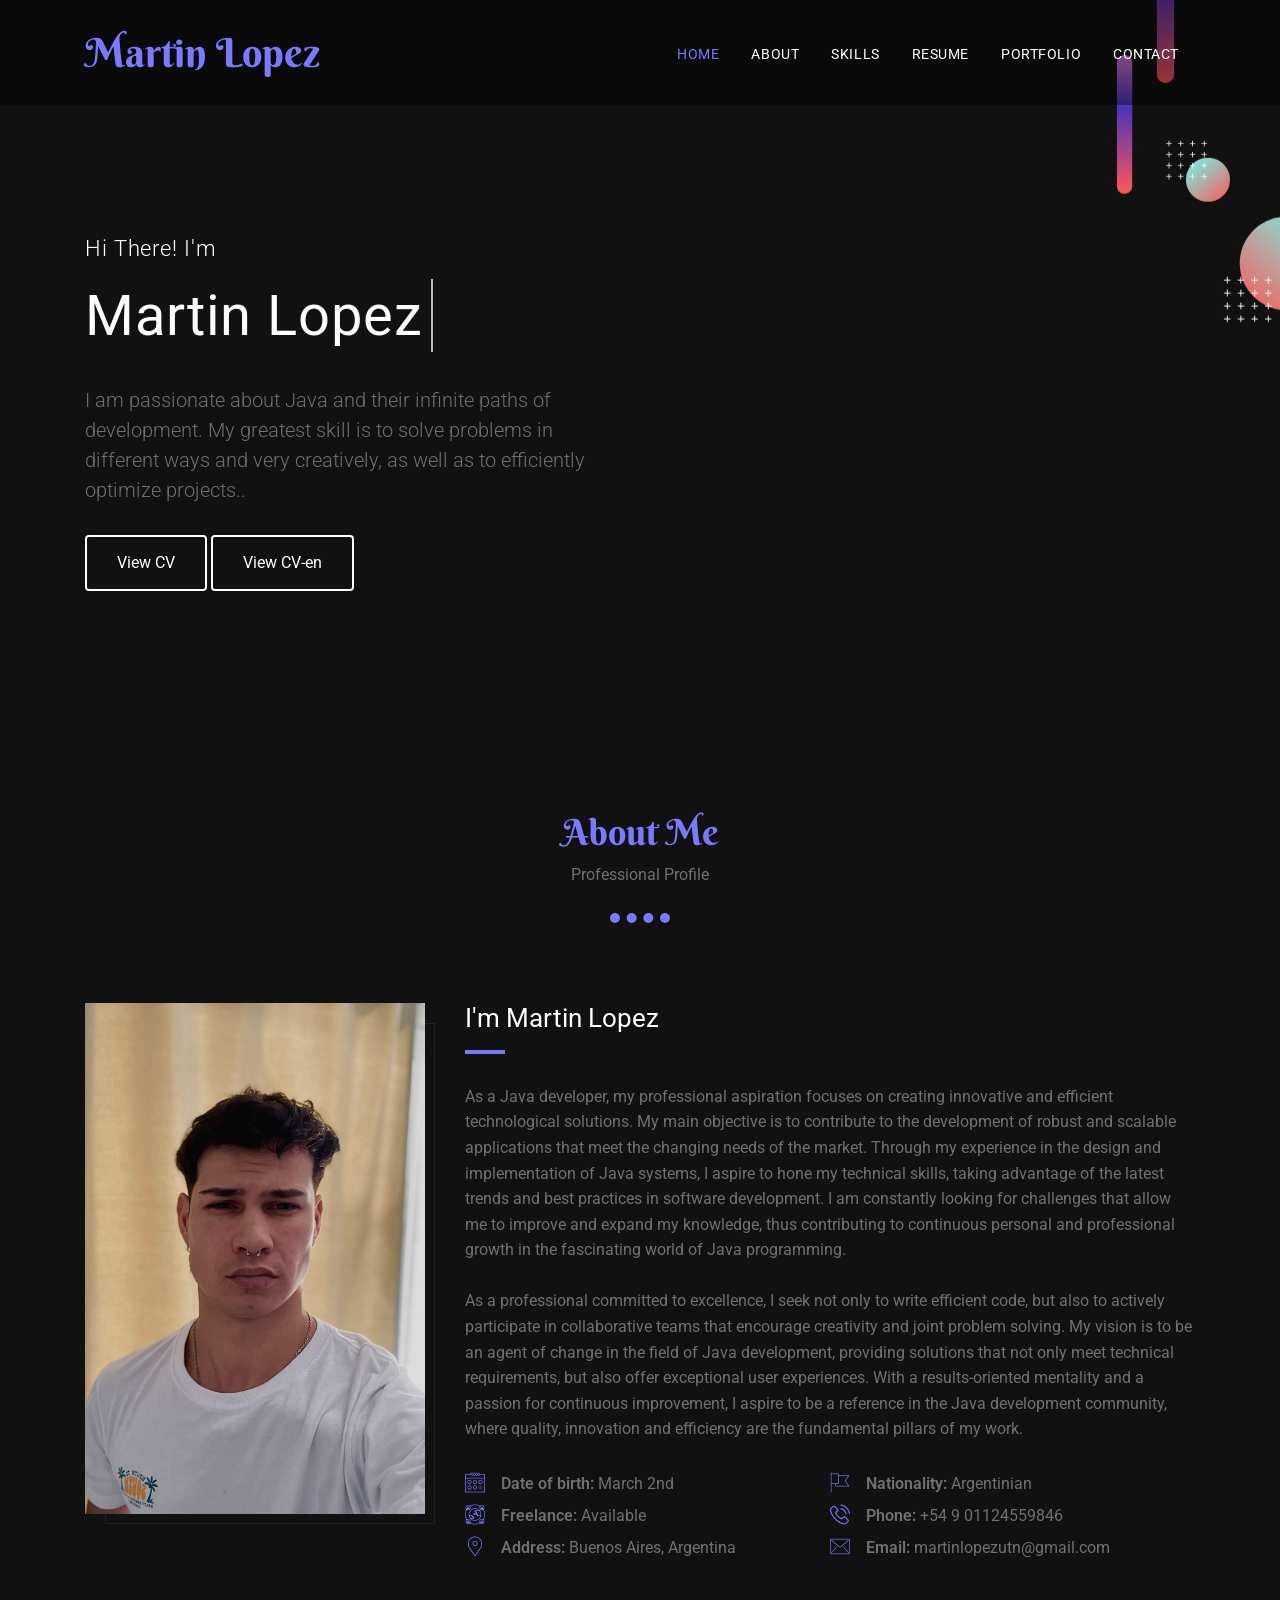
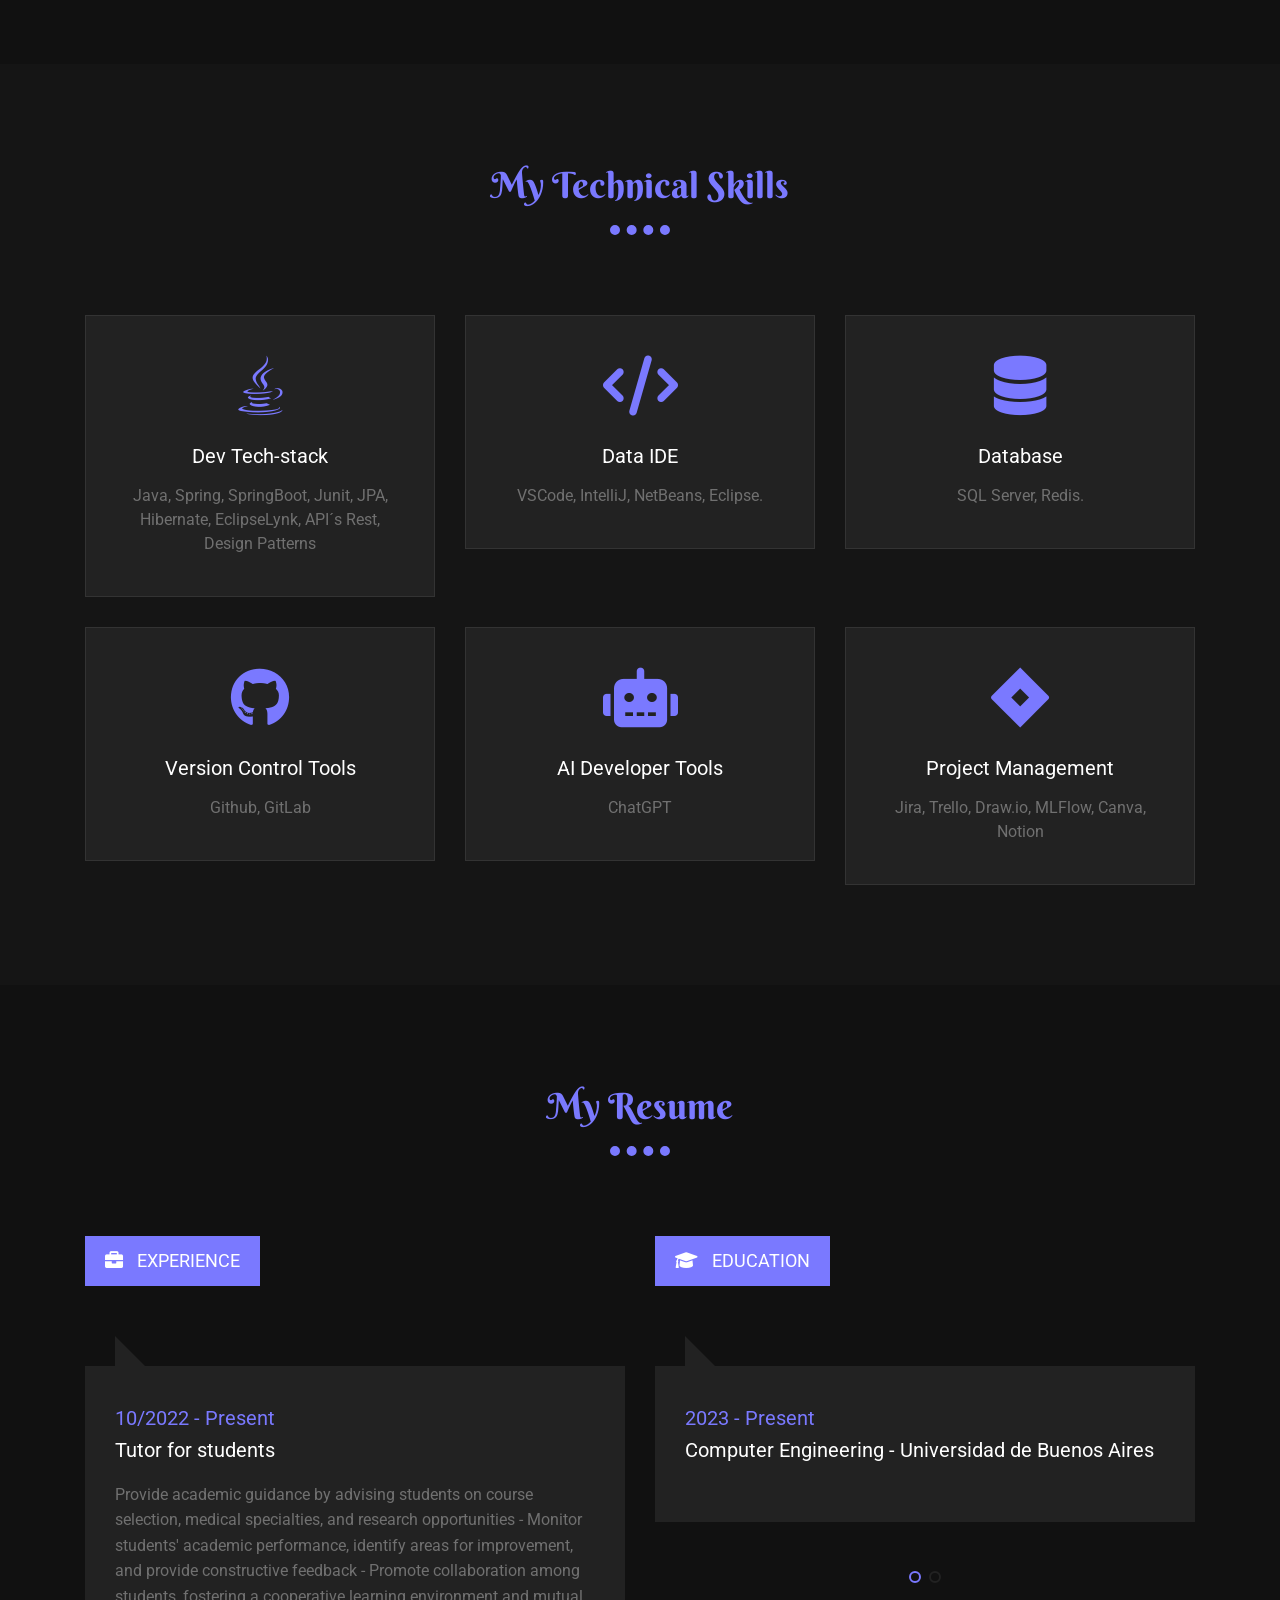
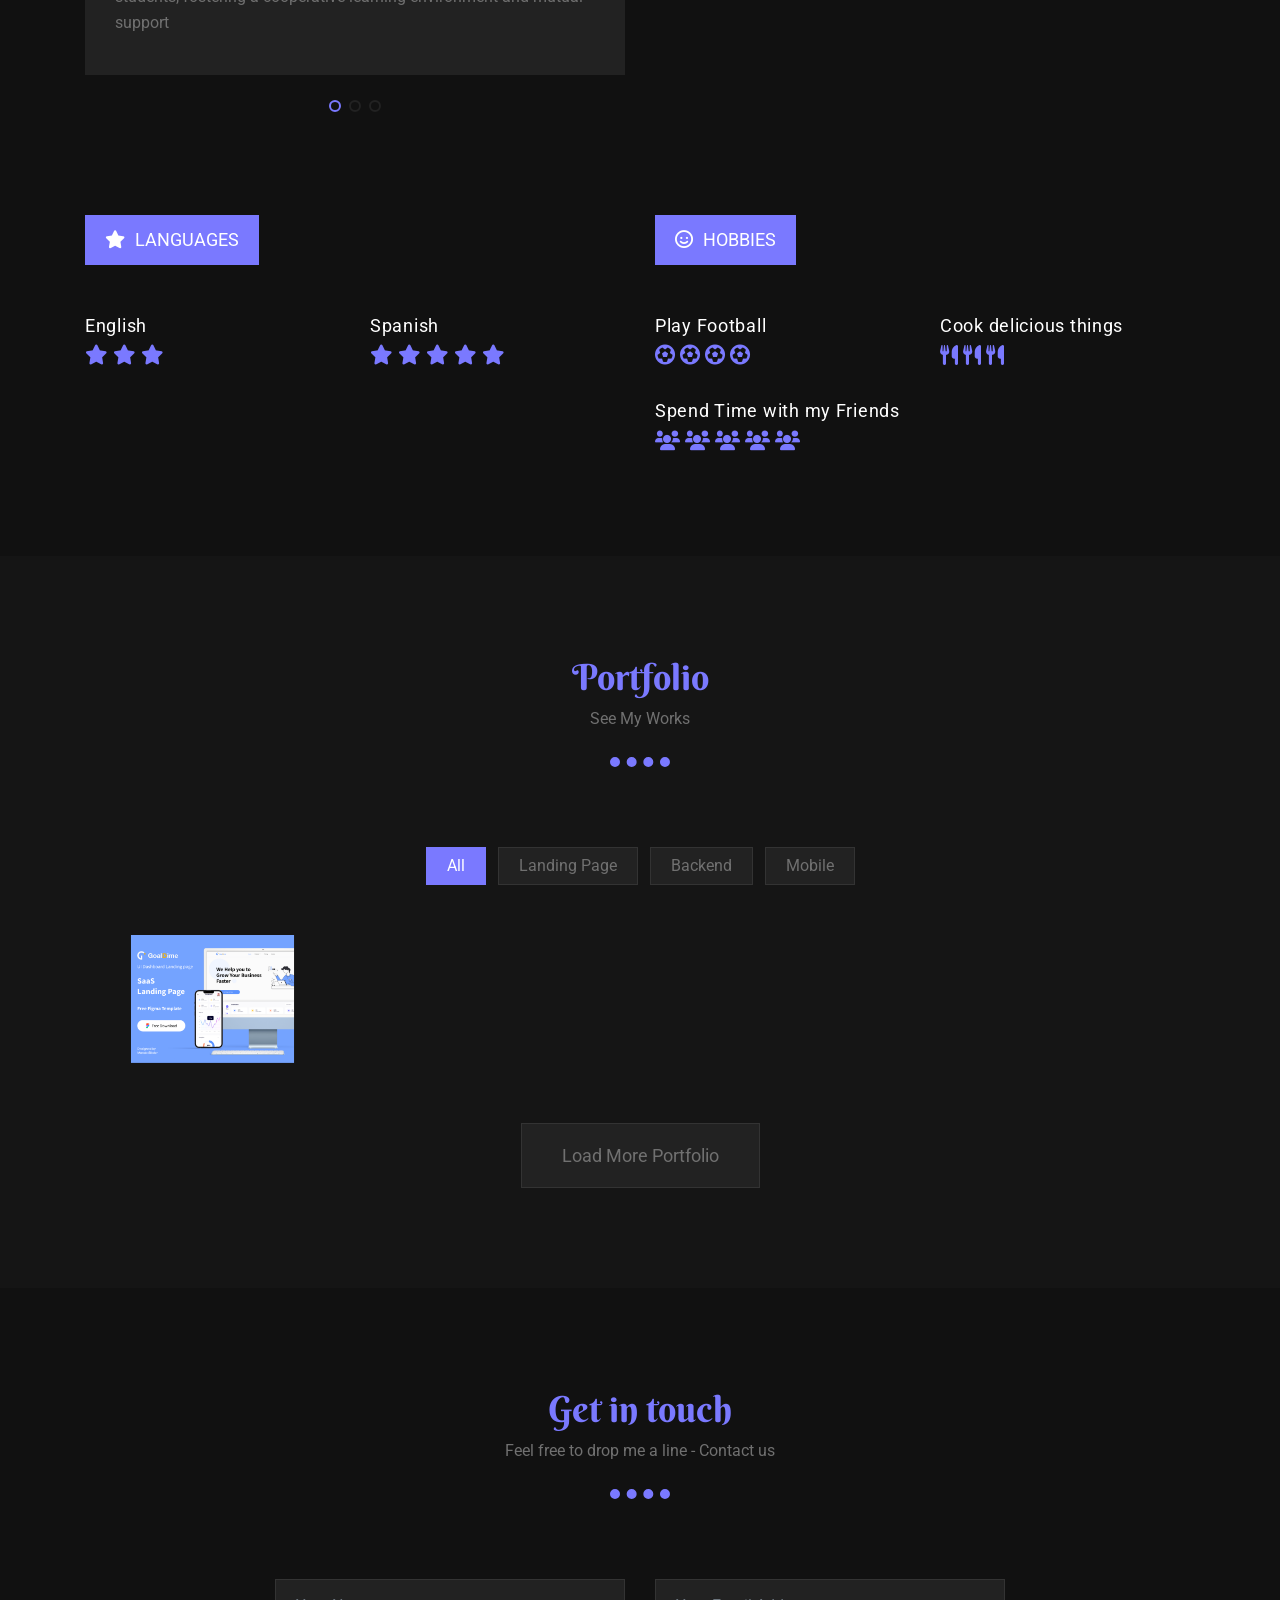
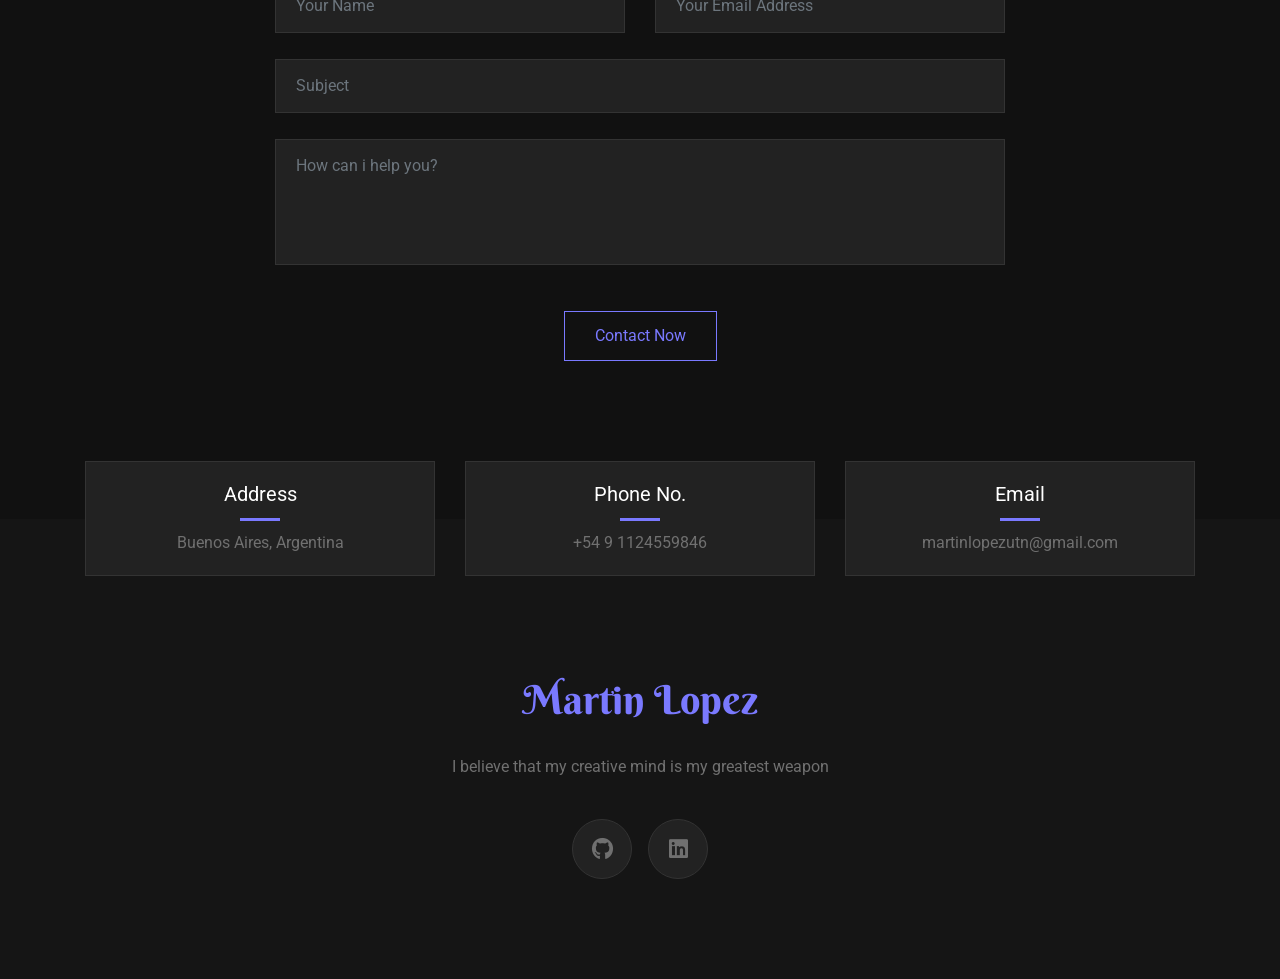
==== index.html @ 7bfa6b59 "cambioph" ====
<!DOCTYPE html>
<html lang="en">
<head>
	<!-- Meta -->
	<meta charset="utf-8">
	<meta http-equiv="X-UA-Compatible" content="IE=edge">
	<meta name="viewport" content="width=device-width, initial-scale=1.0">
	<meta name="description" content="">
    <meta name="keywords" content="">
    <meta name="author" content="Awaiken Theme">
	
	<!-- Page Title -->
	<title>Martin's Portfolio</title>
	<!-- Icon Tab -->
	<link rel="icon" href="images/Imagen2.png" 
          type="image/x-icon">
	<!-- Google Fonts css-->
	<link href="https://fonts.googleapis.com/css?family=Berkshire+Swash%7CRoboto:300,400,400i,500,500i,700,700i,900" rel="stylesheet">
	<!-- Bootstrap css -->
	<link href="css/bootstrap.min.css" rel="stylesheet" media="screen">
	<!-- Font Awesome icon css-->
	<link href="css/font-awesome.min.css" rel="stylesheet" media="screen">
	<link href="css/flaticon.css" rel="stylesheet" media="screen">
	<!-- Swiper's CSS -->
	<link rel="stylesheet" href="css/swiper.min.css">
	<!-- Animated css -->
	<link href="css/animate.css" rel="stylesheet">
	<!-- Magnific Popup CSS -->
	<link href="css/magnific-popup.css" rel="stylesheet">
	<!-- Animation Headline CSS -->
	<link href="css/animation-headline.css" rel="stylesheet">
	<!-- Slick nav css -->
	<link rel="stylesheet" href="css/slicknav.css">
	<!-- Main custom css -->
	<link href="css/custom.css" rel="stylesheet" media="screen">
	<link rel="stylesheet" href="https://cdnjs.cloudflare.com/ajax/libs/font-awesome/5.15.3/css/all.min.css">
	<link rel="stylesheet" href="https://cdnjs.cloudflare.com/ajax/libs/font-awesome/6.0.0-beta2/css/all.min.css">
	<!-- HTML5 shim and Respond.js for IE8 support of HTML5 elements and media queries -->
    <!-- WARNING: Respond.js doesn't work if you view the page via file:// -->
    <!--[if lt IE 9]>
      <script src="https://oss.maxcdn.com/html5shiv/3.7.2/html5shiv.min.js"></script>
      <script src="https://oss.maxcdn.com/respond/1.4.2/respond.min.js"></script>
    <![endif]-->
</head>
<body data-spy="scroll" data-target="#main-navbar" data-offset="75">
	
	<!-- Preloader starts -->
	<div class="preloader">
		<div class="loader">
			<div class="diamond"></div>
			<div class="diamond"></div>
			<div class="diamond"></div>
		</div>
	</div>
	<!-- Preloader Ends -->
	
	<!-- Header Section Start -->
	<header class="header">
		<nav class="navbar navbar-expand-md navbar-light fixed-top" id="main-navbar">
			<div class="container">
				<!-- Navbar Brand start -->
				<a class="navbar-brand" href="#">
					<h1><span>Martin Lopez</span></h1>
				</a>
				<!-- Navbar Brand end -->
				
				<!-- Navigation Starts -->
				<ul class="navbar-nav ml-auto" id="main-menu">
					<li class="nav-item"><a class="nav-link active" href="#home">Home</a></li>
					<li class="nav-item"><a class="nav-link" href="#about">About</a></li>
					<li class="nav-item"><a class="nav-link" href="#services">Skills</a></li>
					<li class="nav-item"><a class="nav-link" href="#resume">Resume</a></li>
					<li class="nav-item"><a class="nav-link" href="#portfolio">Portfolio</a></li>
					<!--<li class="nav-item"><a class="nav-link" href="#pricing">Pricing</a></li>-->
					<!-- <li class="nav-item"><a class="nav-link" href="#blog">Blog</a></li>-->
					<li class="nav-item"><a class="nav-link" href="#contact">Contact</a></li>
				</ul>
				<!-- Navigation Ends -->				
				
				<div class="navbar-toggle"></div>
				<div id="responsive-menu"></div>
			</div>
		</nav>	
	</header>
	<!-- Header Section End -->
	
	<!-- Banner Slider Section starts -->
	<div class="banner" id="home">
		<div class="container">
			<div class="row">
				<div class="col-lg-6">
					<!-- Banner Content Start -->
					<div class="banner-content">
						<h2 class="cd-headline clip">
							<span class="before-heading">Hi There! I'm </span>
							<span class="cd-words-wrapper">
								<b class="is-visible">Martin Lopez</b>
								<b>Java Developer</b>
								<b>Computer Engineering Student</b>
							</span>
						</h2>
						<p>I am passionate about Java and their infinite paths of development. My greatest skill is to solve problems in different ways and very creatively, as well as to efficiently optimize projects..</p>						
						<a href="documents/MartinLopezCV.pdf" target="_blank" class="btn-download">View CV</a>
						<a href="documents/MartinLopezCV-en.pdf" target="_blank" class="btn-download">View CV-en</a>
					</div>
					<!-- Banner Content End -->
				</div>
			</div>
		</div>
	</div>
	<!-- Banner Slider Section ends -->
	
	<!-- About us Section Starts -->
	<section class="about-us" id="about">
		<div class="container">
			<div class="row">
				<div class="col-md-12">
					<!-- Section title start -->
					<div class="section-title">
						<h2>About Me</h2>
						<p>Professional Profile</p>
					</div>
					<!-- Section title end -->
				</div>
			</div>
			
			<div class="row">
				<div class="col-lg-4">
					<!-- About image start -->
					<div class="about-image wow fadeInLeft" data-wow-delay="0.3s">
						<img src="images/PSX_20240128_224254.jpg" alt="" />
					</div>
					<!-- About image end -->
				</div>
				
				<div class="col-lg-8">
					<!-- About Content start -->
					<div class="about-content wow fadeInUp" data-wow-delay="0.8s">
						<h3>I'm Martin Lopez</h3>
						<p> As a Java developer, my professional aspiration focuses on creating innovative and efficient technological solutions. My main objective is to contribute to the development of robust and scalable applications that meet the changing needs of the market. Through my experience in the design and implementation of Java systems, I aspire to hone my technical skills, taking advantage of the latest trends and best practices in software development. I am constantly looking for challenges that allow me to improve and expand my knowledge, thus contributing to continuous personal and professional growth in the fascinating world of Java programming.</p>
						
						<p>As a professional committed to excellence, I seek not only to write efficient code, but also to actively participate in collaborative teams that encourage creativity and joint problem solving. My vision is to be an agent of change in the field of Java development, providing solutions that not only meet technical requirements, but also offer exceptional user experiences. With a results-oriented mentality and a passion for continuous improvement, I aspire to be a reference in the Java development community, where quality, innovation and efficiency are the fundamental pillars of my work.</p>
						
						<ul>
							<li><i class="flaticon-calendar"></i><b>Date of birth:</b> March 2nd</li>
							<li><i class="flaticon-flag"></i><b>Nationality:</b> Argentinian</li>
							<li><i class="flaticon-freelance"></i><b>Freelance:</b> Available</li>
							<li><i class="flaticon-phone-call"></i><b>Phone:</b> +54 9 01124559846</li>
							<li><i class="flaticon-placeholder"></i><b>Address:</b> Buenos Aires, Argentina</li>
							<li><i class="flaticon-email"></i><b>Email:</b> martinlopezutn@gmail.com</li>
							

						</ul>
					</div>
					<!-- About Content End -->
				</div>
			</div>
		</div>
	</section>
	<!-- About us Section Ends -->
	
	<!-- Services Section Starts -->
	<section class="services" id="services">
		<div class="container">
			<div class="row">
				<div class="col-md-12">
					<!-- Section title start -->
					<div class="section-title">
						<h2>My Technical Skills</h2>
					</div>
					<!-- Section title end -->
				</div>
			</div>
			
			<div class="row">
				<div class="col-md-4">
					<!-- Service Single Start -->
					<div class="service-single wow fadeInUp" data-wow-delay="1.2s">
						<div class="icon-box">
							<i class="fa-brands fa-java"></i>
						</div>
						
						<h3>Dev Tech-stack</h3>
						<p>Java, Spring, SpringBoot, Junit, JPA, Hibernate, EclipseLynk, API´s Rest, Design Patterns</p>
					</div>
					<!-- Service Single End -->
				</div>
				<div class="col-md-4">
					<!-- Service Single Start -->
					<div class="service-single wow fadeInUp" data-wow-delay="0.6s">
						<div class="icon-box">
							<i class="fas fa-code"></i>
						</div>
						
						<h3>Data IDE</h3>
						<p>VSCode, IntelliJ, NetBeans, Eclipse.</p>
					</div>
					<!-- Service Single End -->
				</div>
		
				
				<div class="col-md-4">
					<!-- Service Single Start -->
					<div class="service-single wow fadeInUp" data-wow-delay="0.9s">
						<div class="icon-box">
							<i class="fas fa-database"></i>
							<i class=""></i>
						</div>
						
						<h3>Database</h3>
						<p>SQL Server, Redis.</p>
					</div>
					<!-- Service Single End -->
				</div>
				
				<div class="col-md-4">
					<!-- Service Single Start -->
					<div class="service-single wow fadeInUp" data-wow-delay="1.5s">
						<div class="icon-box">
							<i class="fab fa-github"></i>
						</div>
						
						<h3>Version Control Tools</h3>
						<p>Github, GitLab</p>
					</div>
					<!-- Service Single End -->
				</div>
				
				<div class="col-md-4">
					<!-- Service Single Start -->
					<div class="service-single wow fadeInUp" data-wow-delay="1.8s">
						<div class="icon-box">
							<i class="fas fa-robot"></i>
						</div>
						
						<h3>AI Developer Tools</h3>
						<p>ChatGPT</p>
					</div>
					<!-- Service Single End -->
				</div>
				<div class="col-md-4">
					<!-- Service Single Start -->
					<div class="service-single wow fadeInUp" data-wow-delay="1.8s">
						<div class="icon-box">
							<i class="fab fa-jira"></i>
						</div>
						
						<h3>Project Management</h3>
						<p>Jira, Trello, Draw.io, MLFlow, Canva, Notion</p>
					</div>
					<!-- Service Single End -->
				</div>
			</div>
		</div>
	</section>
	<!-- Services Section Ends -->
	
	<!-- My Resume Section Starts -->
	<section class="my-resume" id="resume">
		<div class="container">
			<div class="row">
				<div class="col-md-12">
					<!-- Section title start -->
					<div class="section-title">
						<h2>My Resume</h2>
					</div>
					<!-- Section title end -->
				</div>
			</div>
			
			<div class="row mb-5 pb-5">
				<div class="col-md-6">
					<div class="experience">
						<h3 class="sub-title"><i class="fa fa-briefcase"></i> Experience</h3>
						
						<!-- Experience Slider Start -->
						<div class="swiper-container experience-slider">
							<div class="swiper-wrapper">
								
								
								<!-- Experience Slide start -->
								<div class="swiper-slide">
									<div class="experience-single">
										<h5>10/2022 - Present </h5>
										<h4>Tutor for students</h4>
										<p>Provide academic guidance by advising students on course selection, medical specialties, and research opportunities - Monitor students' academic performance, identify areas for improvement, and provide constructive feedback - Promote collaboration among students, fostering a cooperative learning environment and mutual support</p>
									</div>
								</div>
								<!-- Experience Slide end -->
								
								<!-- Experience Slide start -->
								<div class="swiper-slide">
									<div class="experience-single">
										<h5>01/2014 - 10/2019</h5>
										<h4>Blacksmith</h4>
										<p>Create and repair metal tools, such as chisels, pliers, and other hand tools - Design and manufacture decorative or artistic metal objects, such as sculptures, railings, or architectural elements - Participate in the design and planning of projects, considering aesthetic and functional requirements. </p>
									</div>
								</div>
								<!-- Experience Slide end -->

								<!-- Experience Slide start -->
								<div class="swiper-slide">
									<div class="experience-single">
										<h5>02/2013 - 11/2013</h5>
										<h4>Volunteer Soldier - Ejercito Argentino</h4>
										<p>Carry out assigned missions, which may include tasks such as patrols, security operations, or deployments to conflict zones - Collaborate in humanitarian aid operations or disaster relief situations.</p>
										
									</div>
								</div>
								<!-- Experience Slide end -->
							</div>
							
							<!-- Experience Pagination Start -->

							<div class="experience-pagination"></div>
							<!-- Experience Pagination Start -->
						</div>
						<!-- Experience Slider Start -->
					</div>
				</div>
				
				<div class="col-md-6">
					<div class="education">
						<h3 class="sub-title"><i class="fa fa-graduation-cap"></i> Education</h3>
						
						<!-- Education Slider Start -->
						<div class="swiper-container education-slider">
							<div class="swiper-wrapper">
								
								<!-- Experience Slide start -->
								<div class="swiper-slide">
									<div class="experience-single">
										<h5>2023 - Present </h5>
										<h4>Computer Engineering - Universidad de Buenos Aires</h4>
									</div>
								</div>
								<!-- Experience Slide end -->

								<!-- Experience Slide start -->
								<div class="swiper-slide">
									<div class="experience-single">
										<h5>2014 - 2017 </h5>
										<h4>Chemical Engineering - Universidad Tecnologica Nacional</h4>
									</div>
								</div>
								<!-- Experience Slide end -->
							</div>
						
							<!-- Education Pagination Start -->
							<div class="education-pagination"></div>
							<!-- Education Pagination Start -->
						</div>
						<!-- Education Slider End -->
					</div>
				</div>
			</div>
			
			<div class="row">
				<div class="col-md-6">
					<div class="skill">
						<h3 class="sub-title"><i class="fas fa-star"></i>Languages</h3>
						
						<!-- Skill Content Start -->
						<div class="skill-content">
							<div class="row">
								<div class="col-md-6">
									<!-- Skill Single Start -->
									<div class="skill-single">
										<h5>English</h5>
										<div class="skill-ratting">
											<i class="fas fa-star"></i>
											<i class="fas fa-star"></i>
											<i class="fas fa-star"></i>
										</div>
									</div>
									<!-- Skill Single End -->
								</div>
								
								<div class="col-md-6">
									<!-- Skill Single Start -->
									<div class="skill-single">
										<h5>Spanish</h5>
										<div class="skill-ratting">
											<i class="fas fa-star"></i>
											<i class="fas fa-star"></i>
											<i class="fas fa-star"></i>
											<i class="fas fa-star"></i>
											<i class="fas fa-star"></i>
										</div>
									</div>
									<!-- Skill Single End -->
								</div>
								
							</div>
						</div>
						<!-- Skill Content End -->
					</div>
				</div>
				
				<div class="col-md-6">
					<div class="counter-stats">
						<h3 class="sub-title"><i class="far fa-smile"></i>Hobbies</h3>
						<div class="skill-content">
							<div class="row">
								<div class="col-md-6">
									<!-- Skill Single Start -->
									<div class="skill-single">
										<h5>Play Football</h5>
										<div class="skill-ratting">
											<i class="fa fa-futbol-o" aria-hidden="true"></i>
											<i class="fa fa-futbol-o" aria-hidden="true"></i>
											<i class="fa fa-futbol-o" aria-hidden="true"></i>
											<i class="fa fa-futbol-o" aria-hidden="true"></i>
										
										</div>
									</div>
									<!-- Skill Single End -->
								</div>
								
								<div class="col-md-6">
									<!-- Skill Single Start -->
									<div class="skill-single">
										<h5>Cook delicious things</h5>
										<div class="skill-ratting">
											<i class="fa fa-cutlery" aria-hidden="true"></i>
											<i class="fa fa-cutlery" aria-hidden="true"></i>
											<i class="fa fa-cutlery" aria-hidden="true"></i>
										</div>
									</div>
									<!-- Skill Single End -->
								</div>
								<div class="col-md-6">
									<!-- Skill Single Start -->
									<div class="skill-single">
										<h5>Spend Time with my Friends</h5>
										<div class="skill-ratting">
											<i class="fas fa-users"></i>
											<i class="fas fa-users"></i>
											<i class="fas fa-users"></i>
											<i class="fas fa-users"></i>
											<i class="fas fa-users"></i>
										</div>
									</div>
									<!-- Skill Single End -->
								</div>
								
							</div>
						</div>
					</div>
				</div>
			</div>
		</div>
	</section>
	<!-- My Resume Section Ends -->
	
	<!-- Portfolio Section Starts -->
	<section class="portfolio" id="portfolio">
		<div class="container">
			<div class="row">
				<div class="col-md-12">
					<!-- Section title start -->
					<div class="section-title">
						<h2>Portfolio</h2>
						<p>See My Works</p>
					</div>
					<!-- Section title end -->
				</div>
			</div>
			
			<div class="row">
				<div class="col-md-12">
					<!-- Portfolio Filter list start -->
					<div class="filter-container portfolio-nav">
						<ul class="list-inline filter">
							<li><a href="#" class="active-portfolio" data-filter="*">All </a></li>
							<li><a href="#" data-filter=".MachineLearning">Landing Page</a></li>
							<li><a href="#" data-filter=".EDA">Backend</a></li>
							<li><a href="#" data-filter=".PNL">Mobile</a></li>
						</ul>
					</div>
					<!-- Portfolio Filter list End -->
				</div>
			</div>
			
			<div class="row portfolio-boxes">
				
				<!-- Single Portfolio starts -->
				<div class="col-md-3 col-sm-6 col-xs-12 portfolio-box MachineLearning">
					<div class="single-portfolio">
						<a href="#popup-1" class="has-popup">
							<img src="images/895c8ef4-245d-447f-9a32-397740c38025-cover.png" class="Portfolio Image" alt="" />
							<div class="single-portfolio-overlay">
								<h2>Portfolio</h2>
								<h3>Landing Page</h3>
							</div>
						</a>
					</div>
					<div id="popup-1" class="popup-box mfp-fade mfp-hide">
						<div class="content">
							<div class="image">
								<img src="images/portfolio-1.jpg" alt="">
							</div>
							<div class="desc">
								<h4>Landing Page</h4>
								<h5><i class="fa fa-folder"></i> Landing Page</h5>
								<p>
									Tell your professional story briefly and engagingly, highlighting your achievements and most relevant experiences - Display visual examples of your work, such as projects, designs, or products, to highlight your expertise and competencie.
								</p>
								<a href="https://github.com/zepolcore/martinlopez.github.io" target="_blank" class="btn-view-project">View Project</a>
							</div>
						</div>
					</div>
				</div>
				<!-- Single Portfolio Ends -->
				
				<!--
					
				-->
				
				
				
			</div>
			
			<div class="row">
				<div class="col-md-12">
					<div class="load-more-portfolio">
						<a href="https://github.com/zepolcore">Load More Portfolio</a>
					</div>
				</div>
			</div>
		</div>
	</section>
	<!-- Portfolio Section Ends -->
	
	
	<!-- Contact us Section Starts -->
	<section class="contactus" id="contact">
		<div class="container">
			<div class="row">
				<div class="col-md-12">
					<!-- Section title start -->
					<div class="section-title">
						<h2>Get in touch</h2>
						<p>Feel free to drop me a line - Contact us</p>
					</div>
					<!-- Section title end -->
				</div>
			</div>
			
			<div class="row">
				<div class="col-md-8 offset-md-2">
					<!-- Contact Form start -->
					<div class="contact-form">
						<form id="contactForm" action="https://formspree.io/f/xzbnbrvj" method="post" >
							<div class="row">
								<div class="form-group col-md-6 col-sm-6">
									<input type="text" class="form-control" placeholder="Your Name" name="name" required>
								</div>
								
								<div class="form-group col-md-6 col-sm-6">
									<input type="email" class="form-control" placeholder="Your Email Address" name="email" required>
								</div>
								
								<div class="form-group col-md-12 col-sm-12">
									<input type="text" class="form-control" placeholder="Subject" name="subject" required>
								</div>
								
								<div class="form-group col-md-12 col-sm-12">
									<textarea rows="4" class="form-control" placeholder="How can i help you?" name="message" required></textarea>
								</div>
								
								<div class="col-md-12 col-sm-12 text-center">
									<button type="submit" class="btn-contact">Contact Now</button>
								</div>
							</div>
						</form>
					</div>
					<!-- Contact Form end -->
				</div>
			</div>
		</div>
	</section>
	<!-- Contact us Section Ends -->
	
	<!-- Contact Information Section Starts -->
	<div class="contact-information">
		<div class="container">
			<div class="row">
				<div class="col-lg-4">
					<!-- Contact info single start -->
					<div class="contact-info-single wow fadeInUp" data-wow-delay="0.3s">
						<h3>Address</h3>
						<p>Buenos Aires, Argentina</p>
					</div>
					<!-- Contact info single end -->
				</div>
				
				<div class="col-lg-4">
					<!-- Contact info single start -->
					<div class="contact-info-single wow fadeInUp" data-wow-delay="0.6s">
						<h3>Phone No.</h3>
						<p>+54 9 1124559846 </p>
					</div>
					<!-- Contact info single end -->
				</div>
				
				<div class="col-lg-4">
					<!-- Contact info single start -->
					<div class="contact-info-single wow fadeInUp" data-wow-delay="0.9s">
						<h3>Email</h3>
						<p>martinlopezutn@gmail.com</p>
					</div>
					<!-- Contact info single end -->
				</div>
			</div>
		</div>
	</div>
	<!-- Contact Information Section Ends -->
	
	<!-- Footer Section starts -->
	<footer class="main-footer">
		<div class="container">
			<div class="row">
				<div class="col-md-12">
					<!-- Footer Logo start -->
					<div class="footer-logo">
						<h1><span>Martin Lopez</span></h1>
					</div>
					<!-- Footer Logo end -->
					
					<!-- Footer About start -->
					<div class="footer-about">
						<p>I believe that my creative mind is my greatest weapon</p>
					</div>
					<!-- Footer About end -->
					
					<!-- Footer Social Link start -->
					<div class="footer-social">
						<a href="https://github.com/zepolcore" target="_blank"><i class="fab fa-github"></i></a>
						<a href="https://www.linkedin.com/in/martinalejandrolopez/" target="_blank"><i class="fab fa-linkedin"></i></a>
					</div>
					<!-- Footer Social Link end -->
				</div>
			</div>
		</div>
	</footer>
	<!-- Footer Section Ends -->
	
	<!-- Jquery Library File -->
	<script src="js/jquery-1.12.4.min.js"></script>
	<!-- Bootstrap js file -->
	<script src="js/bootstrap.min.js"></script>
	<!-- Wow js file -->
	<script src="js/wow.js"></script>
	<!-- Swiper Carousel js file -->
	<script src="js/swiper.min.js"></script>
	<!-- Counterup js file -->
	<script src="js/waypoints.min.js"></script>
    <script src="js/jquery.counterup.min.js"></script>
	<!-- Isotop js file -->
	<script src="js/isotope.min.js"></script>
	<!-- Magnific Popup core JS file -->
	<script src="js/jquery.magnific-popup.min.js"></script>
	<!-- Slick Nav js file -->
	<script src="js/jquery.slicknav.js"></script>
	<!-- SmoothScroll -->
	<script src="js/SmoothScroll.js"></script>
	<!-- Animated Headline js file -->
	<script src="js/animation-headline.js"></script>
    <!-- Main Custom js file -->
	<script src="js/function.js"></script>
</body>
</html>
---- css/flaticon.css ----
/*
  	Flaticon icon font: Flaticon
  	Creation date: 15/01/2019 11:09
*/

@font-face {
  font-family: "Flaticon";
  src: url("../fonts/Flaticon.eot");
  src: url("../fonts/Flaticon.eot?#iefix") format("embedded-opentype"),
       url("../fonts/Flaticon.woff") format("woff"),
       url("../fonts/Flaticon.ttf") format("truetype"),
       url("../fonts/Flaticon.svg#Flaticon") format("svg");
  font-weight: normal;
  font-style: normal;
}

@media screen and (-webkit-min-device-pixel-ratio:0) {
  @font-face {
    font-family: "Flaticon";
    src: url("../fonts/Flaticon.svg#Flaticon") format("svg");
  }
}

[class^="flaticon-"]:before, [class*=" flaticon-"]:before,
[class^="flaticon-"]:after, [class*=" flaticon-"]:after {   
	font-family: Flaticon;
	font-style: normal;
}

.flaticon-users:before { content: "\f100"; }
.flaticon-employee:before { content: "\f101"; }
.flaticon-calendar:before { content: "\f102"; }
.flaticon-flag:before { content: "\f103"; }
.flaticon-freelance:before { content: "\f104"; }
.flaticon-phone-call:before { content: "\f105"; }
.flaticon-translation:before { content: "\f106"; }
.flaticon-email:before { content: "\f107"; }
.flaticon-skype:before { content: "\f108"; }
.flaticon-idea:before { content: "\f109"; }
.flaticon-growth:before { content: "\f10a"; }
.flaticon-support:before { content: "\f10b"; }
.flaticon-customer-service:before { content: "\f10c"; }
.flaticon-settings:before { content: "\f10d"; }
.flaticon-settings-1:before { content: "\f10e"; }
.flaticon-controls:before { content: "\f10f"; }
.flaticon-controls-1:before { content: "\f110"; }
.flaticon-settings-2:before { content: "\f111"; }
.flaticon-award:before { content: "\f112"; }
.flaticon-trophy:before { content: "\f113"; }
.flaticon-quality:before { content: "\f114"; }
.flaticon-customer:before { content: "\f115"; }
.flaticon-coffee-cup:before { content: "\f116"; }
.flaticon-open-book:before { content: "\f117"; }
.flaticon-resume:before { content: "\f118"; }
.flaticon-mortarboard:before { content: "\f119"; }
.flaticon-placeholder:before { content: "\f11a"; }
---- css/animation-headline.css ----
.cd-title {
  position: relative;
  height: 160px;
  line-height: 230px;
  text-align: center;
}
.cd-title h1 {
  font-size: 2.4rem;
  font-weight: 700;
}
@media only screen and (min-width: 768px) {
  .cd-title {
    line-height: 250px;
  }
}
@media only screen and (min-width: 1170px) {
  .cd-title {
    height: 200px;
    line-height: 300px;
  }
  .cd-title h1 {
    font-size: 3rem;
  }
}

.cd-intro {
  width: 90%;
  max-width: 768px;
  text-align: center;
}

.cd-intro {
  margin: 4em auto;
}
@media only screen and (min-width: 768px) {
  .cd-intro {
    margin: 5em auto;
  }
}
@media only screen and (min-width: 1170px) {
  .cd-intro {
    margin: 6em auto;
  }
}

.cd-headline {
  font-size: 3rem;
  line-height: 1.2;
}
@media only screen and (min-width: 768px) {
  .cd-headline {
    font-size: 4.4rem;
    font-weight: 300;
  }
}
@media only screen and (min-width: 1170px) {
  .cd-headline {
    font-size: 6rem;
  }
}

.cd-words-wrapper {
  display: inline-block;
  position: relative;
  text-align: left;
}
.cd-words-wrapper b {
  display: inline-block;
  position: absolute;
  white-space: nowrap;
  left: 0;
  top: 0;
}
.cd-words-wrapper b.is-visible {
  position: relative;
}
.no-js .cd-words-wrapper b {
  opacity: 0;
}
.no-js .cd-words-wrapper b.is-visible {
  opacity: 1;
}

/* -------------------------------- 

xrotate-1 

-------------------------------- */
.cd-headline.rotate-1 .cd-words-wrapper {
  -webkit-perspective: 300px;
  -moz-perspective: 300px;
  perspective: 300px;
}
.cd-headline.rotate-1 b {
  opacity: 0;
  -webkit-transform-origin: 50% 100%;
  -moz-transform-origin: 50% 100%;
  -ms-transform-origin: 50% 100%;
  -o-transform-origin: 50% 100%;
  transform-origin: 50% 100%;
  -webkit-transform: rotateX(180deg);
  -moz-transform: rotateX(180deg);
  -ms-transform: rotateX(180deg);
  -o-transform: rotateX(180deg);
  transform: rotateX(180deg);
}
.cd-headline.rotate-1 b.is-visible {
  opacity: 1;
  -webkit-transform: rotateX(0deg);
  -moz-transform: rotateX(0deg);
  -ms-transform: rotateX(0deg);
  -o-transform: rotateX(0deg);
  transform: rotateX(0deg);
  -webkit-animation: cd-rotate-1-in 1.2s;
  -moz-animation: cd-rotate-1-in 1.2s;
  animation: cd-rotate-1-in 1.2s;
}
.cd-headline.rotate-1 b.is-hidden {
  -webkit-transform: rotateX(180deg);
  -moz-transform: rotateX(180deg);
  -ms-transform: rotateX(180deg);
  -o-transform: rotateX(180deg);
  transform: rotateX(180deg);
  -webkit-animation: cd-rotate-1-out 1.2s;
  -moz-animation: cd-rotate-1-out 1.2s;
  animation: cd-rotate-1-out 1.2s;
}

@-webkit-keyframes cd-rotate-1-in {
  0% {
    -webkit-transform: rotateX(180deg);
    opacity: 0;
  }
  35% {
    -webkit-transform: rotateX(120deg);
    opacity: 0;
  }
  65% {
    opacity: 0;
  }
  100% {
    -webkit-transform: rotateX(360deg);
    opacity: 1;
  }
}
@-moz-keyframes cd-rotate-1-in {
  0% {
    -moz-transform: rotateX(180deg);
    opacity: 0;
  }
  35% {
    -moz-transform: rotateX(120deg);
    opacity: 0;
  }
  65% {
    opacity: 0;
  }
  100% {
    -moz-transform: rotateX(360deg);
    opacity: 1;
  }
}
@keyframes cd-rotate-1-in {
  0% {
    -webkit-transform: rotateX(180deg);
    -moz-transform: rotateX(180deg);
    -ms-transform: rotateX(180deg);
    -o-transform: rotateX(180deg);
    transform: rotateX(180deg);
    opacity: 0;
  }
  35% {
    -webkit-transform: rotateX(120deg);
    -moz-transform: rotateX(120deg);
    -ms-transform: rotateX(120deg);
    -o-transform: rotateX(120deg);
    transform: rotateX(120deg);
    opacity: 0;
  }
  65% {
    opacity: 0;
  }
  100% {
    -webkit-transform: rotateX(360deg);
    -moz-transform: rotateX(360deg);
    -ms-transform: rotateX(360deg);
    -o-transform: rotateX(360deg);
    transform: rotateX(360deg);
    opacity: 1;
  }
}
@-webkit-keyframes cd-rotate-1-out {
  0% {
    -webkit-transform: rotateX(0deg);
    opacity: 1;
  }
  35% {
    -webkit-transform: rotateX(-40deg);
    opacity: 1;
  }
  65% {
    opacity: 0;
  }
  100% {
    -webkit-transform: rotateX(180deg);
    opacity: 0;
  }
}
@-moz-keyframes cd-rotate-1-out {
  0% {
    -moz-transform: rotateX(0deg);
    opacity: 1;
  }
  35% {
    -moz-transform: rotateX(-40deg);
    opacity: 1;
  }
  65% {
    opacity: 0;
  }
  100% {
    -moz-transform: rotateX(180deg);
    opacity: 0;
  }
}
@keyframes cd-rotate-1-out {
  0% {
    -webkit-transform: rotateX(0deg);
    -moz-transform: rotateX(0deg);
    -ms-transform: rotateX(0deg);
    -o-transform: rotateX(0deg);
    transform: rotateX(0deg);
    opacity: 1;
  }
  35% {
    -webkit-transform: rotateX(-40deg);
    -moz-transform: rotateX(-40deg);
    -ms-transform: rotateX(-40deg);
    -o-transform: rotateX(-40deg);
    transform: rotateX(-40deg);
    opacity: 1;
  }
  65% {
    opacity: 0;
  }
  100% {
    -webkit-transform: rotateX(180deg);
    -moz-transform: rotateX(180deg);
    -ms-transform: rotateX(180deg);
    -o-transform: rotateX(180deg);
    transform: rotateX(180deg);
    opacity: 0;
  }
}
/* -------------------------------- 

xtype 

-------------------------------- */
.cd-headline.type .cd-words-wrapper {
  vertical-align: top;
  overflow: hidden;
}
.cd-headline.type .cd-words-wrapper::after {
  /* vertical bar */
  content: '';
  position: absolute;
  right: 0;
  top: 50%;
  bottom: auto;
  -webkit-transform: translateY(-50%);
  -moz-transform: translateY(-50%);
  -ms-transform: translateY(-50%);
  -o-transform: translateY(-50%);
  transform: translateY(-50%);
  height: 90%;
  width: 1px;
  background-color: #aebcb9;
}
.cd-headline.type .cd-words-wrapper.waiting::after {
  -webkit-animation: cd-pulse 1s infinite;
  -moz-animation: cd-pulse 1s infinite;
  animation: cd-pulse 1s infinite;
}
.cd-headline.type .cd-words-wrapper.selected {
  background-color: #aebcb9;
}
.cd-headline.type .cd-words-wrapper.selected::after {
  visibility: hidden;
}
.cd-headline.type .cd-words-wrapper.selected b {
  color: #0d0d0d;
}
.cd-headline.type b {
  visibility: hidden;
}
.cd-headline.type b.is-visible {
  visibility: visible;
}
.cd-headline.type i {
  position: absolute;
  visibility: hidden;
}
.cd-headline.type i.in {
  position: relative;
  visibility: visible;
}

@-webkit-keyframes cd-pulse {
  0% {
    -webkit-transform: translateY(-50%) scale(1);
    opacity: 1;
  }
  40% {
    -webkit-transform: translateY(-50%) scale(0.9);
    opacity: 0;
  }
  100% {
    -webkit-transform: translateY(-50%) scale(0);
    opacity: 0;
  }
}
@-moz-keyframes cd-pulse {
  0% {
    -moz-transform: translateY(-50%) scale(1);
    opacity: 1;
  }
  40% {
    -moz-transform: translateY(-50%) scale(0.9);
    opacity: 0;
  }
  100% {
    -moz-transform: translateY(-50%) scale(0);
    opacity: 0;
  }
}
@keyframes cd-pulse {
  0% {
    -webkit-transform: translateY(-50%) scale(1);
    -moz-transform: translateY(-50%) scale(1);
    -ms-transform: translateY(-50%) scale(1);
    -o-transform: translateY(-50%) scale(1);
    transform: translateY(-50%) scale(1);
    opacity: 1;
  }
  40% {
    -webkit-transform: translateY(-50%) scale(0.9);
    -moz-transform: translateY(-50%) scale(0.9);
    -ms-transform: translateY(-50%) scale(0.9);
    -o-transform: translateY(-50%) scale(0.9);
    transform: translateY(-50%) scale(0.9);
    opacity: 0;
  }
  100% {
    -webkit-transform: translateY(-50%) scale(0);
    -moz-transform: translateY(-50%) scale(0);
    -ms-transform: translateY(-50%) scale(0);
    -o-transform: translateY(-50%) scale(0);
    transform: translateY(-50%) scale(0);
    opacity: 0;
  }
}
/* -------------------------------- 

xrotate-2 

-------------------------------- */
.cd-headline.rotate-2 .cd-words-wrapper {
  -webkit-perspective: 300px;
  -moz-perspective: 300px;
  perspective: 300px;
}
.cd-headline.rotate-2 i, .cd-headline.rotate-2 em {
  display: inline-block;
  -webkit-backface-visibility: hidden;
  backface-visibility: hidden;
}
.cd-headline.rotate-2 b {
  opacity: 0;
}
.cd-headline.rotate-2 i {
  -webkit-transform-style: preserve-3d;
  -moz-transform-style: preserve-3d;
  -ms-transform-style: preserve-3d;
  -o-transform-style: preserve-3d;
  transform-style: preserve-3d;
  -webkit-transform: translateZ(-20px) rotateX(90deg);
  -moz-transform: translateZ(-20px) rotateX(90deg);
  -ms-transform: translateZ(-20px) rotateX(90deg);
  -o-transform: translateZ(-20px) rotateX(90deg);
  transform: translateZ(-20px) rotateX(90deg);
  opacity: 0;
}
.is-visible .cd-headline.rotate-2 i {
  opacity: 1;
}
.cd-headline.rotate-2 i.in {
  -webkit-animation: cd-rotate-2-in 0.4s forwards;
  -moz-animation: cd-rotate-2-in 0.4s forwards;
  animation: cd-rotate-2-in 0.4s forwards;
}
.cd-headline.rotate-2 i.out {
  -webkit-animation: cd-rotate-2-out 0.4s forwards;
  -moz-animation: cd-rotate-2-out 0.4s forwards;
  animation: cd-rotate-2-out 0.4s forwards;
}
.cd-headline.rotate-2 em {
  -webkit-transform: translateZ(20px);
  -moz-transform: translateZ(20px);
  -ms-transform: translateZ(20px);
  -o-transform: translateZ(20px);
  transform: translateZ(20px);
}

.no-csstransitions .cd-headline.rotate-2 i {
  -webkit-transform: rotateX(0deg);
  -moz-transform: rotateX(0deg);
  -ms-transform: rotateX(0deg);
  -o-transform: rotateX(0deg);
  transform: rotateX(0deg);
  opacity: 0;
}
.no-csstransitions .cd-headline.rotate-2 i em {
  -webkit-transform: scale(1);
  -moz-transform: scale(1);
  -ms-transform: scale(1);
  -o-transform: scale(1);
  transform: scale(1);
}

.no-csstransitions .cd-headline.rotate-2 .is-visible i {
  opacity: 1;
}

@-webkit-keyframes cd-rotate-2-in {
  0% {
    opacity: 0;
    -webkit-transform: translateZ(-20px) rotateX(90deg);
  }
  60% {
    opacity: 1;
    -webkit-transform: translateZ(-20px) rotateX(-10deg);
  }
  100% {
    opacity: 1;
    -webkit-transform: translateZ(-20px) rotateX(0deg);
  }
}
@-moz-keyframes cd-rotate-2-in {
  0% {
    opacity: 0;
    -moz-transform: translateZ(-20px) rotateX(90deg);
  }
  60% {
    opacity: 1;
    -moz-transform: translateZ(-20px) rotateX(-10deg);
  }
  100% {
    opacity: 1;
    -moz-transform: translateZ(-20px) rotateX(0deg);
  }
}
@keyframes cd-rotate-2-in {
  0% {
    opacity: 0;
    -webkit-transform: translateZ(-20px) rotateX(90deg);
    -moz-transform: translateZ(-20px) rotateX(90deg);
    -ms-transform: translateZ(-20px) rotateX(90deg);
    -o-transform: translateZ(-20px) rotateX(90deg);
    transform: translateZ(-20px) rotateX(90deg);
  }
  60% {
    opacity: 1;
    -webkit-transform: translateZ(-20px) rotateX(-10deg);
    -moz-transform: translateZ(-20px) rotateX(-10deg);
    -ms-transform: translateZ(-20px) rotateX(-10deg);
    -o-transform: translateZ(-20px) rotateX(-10deg);
    transform: translateZ(-20px) rotateX(-10deg);
  }
  100% {
    opacity: 1;
    -webkit-transform: translateZ(-20px) rotateX(0deg);
    -moz-transform: translateZ(-20px) rotateX(0deg);
    -ms-transform: translateZ(-20px) rotateX(0deg);
    -o-transform: translateZ(-20px) rotateX(0deg);
    transform: translateZ(-20px) rotateX(0deg);
  }
}
@-webkit-keyframes cd-rotate-2-out {
  0% {
    opacity: 1;
    -webkit-transform: translateZ(-20px) rotateX(0);
  }
  60% {
    opacity: 0;
    -webkit-transform: translateZ(-20px) rotateX(-100deg);
  }
  100% {
    opacity: 0;
    -webkit-transform: translateZ(-20px) rotateX(-90deg);
  }
}
@-moz-keyframes cd-rotate-2-out {
  0% {
    opacity: 1;
    -moz-transform: translateZ(-20px) rotateX(0);
  }
  60% {
    opacity: 0;
    -moz-transform: translateZ(-20px) rotateX(-100deg);
  }
  100% {
    opacity: 0;
    -moz-transform: translateZ(-20px) rotateX(-90deg);
  }
}
@keyframes cd-rotate-2-out {
  0% {
    opacity: 1;
    -webkit-transform: translateZ(-20px) rotateX(0);
    -moz-transform: translateZ(-20px) rotateX(0);
    -ms-transform: translateZ(-20px) rotateX(0);
    -o-transform: translateZ(-20px) rotateX(0);
    transform: translateZ(-20px) rotateX(0);
  }
  60% {
    opacity: 0;
    -webkit-transform: translateZ(-20px) rotateX(-100deg);
    -moz-transform: translateZ(-20px) rotateX(-100deg);
    -ms-transform: translateZ(-20px) rotateX(-100deg);
    -o-transform: translateZ(-20px) rotateX(-100deg);
    transform: translateZ(-20px) rotateX(-100deg);
  }
  100% {
    opacity: 0;
    -webkit-transform: translateZ(-20px) rotateX(-90deg);
    -moz-transform: translateZ(-20px) rotateX(-90deg);
    -ms-transform: translateZ(-20px) rotateX(-90deg);
    -o-transform: translateZ(-20px) rotateX(-90deg);
    transform: translateZ(-20px) rotateX(-90deg);
  }
}
/* -------------------------------- 

xloading-bar 

-------------------------------- */
.cd-headline.loading-bar span {
  display: inline-block;
  padding: .2em 0;
}
.cd-headline.loading-bar .cd-words-wrapper {
  overflow: hidden;
  vertical-align: top;
}
.cd-headline.loading-bar .cd-words-wrapper::after {
  /* loading bar */
  content: '';
  position: absolute;
  left: 0;
  bottom: 0;
  height: 3px;
  width: 0;
  background: #0096a7;
  z-index: 2;
  -webkit-transition: width 0.3s -0.1s;
  -moz-transition: width 0.3s -0.1s;
  transition: width 0.3s -0.1s;
}
.cd-headline.loading-bar .cd-words-wrapper.is-loading::after {
  width: 100%;
  -webkit-transition: width 3s;
  -moz-transition: width 3s;
  transition: width 3s;
}
.cd-headline.loading-bar b {
  top: .2em;
  opacity: 0;
  -webkit-transition: opacity 0.3s;
  -moz-transition: opacity 0.3s;
  transition: opacity 0.3s;
}
.cd-headline.loading-bar b.is-visible {
  opacity: 1;
  top: 0;
}

/* -------------------------------- 

xslide 

-------------------------------- */
.cd-headline.slide span {
  display: inline-block;
  padding: .2em 0;
}
.cd-headline.slide .cd-words-wrapper {
  overflow: hidden;
  vertical-align: top;
}
.cd-headline.slide b {
  opacity: 0;
  top: .2em;
}
.cd-headline.slide b.is-visible {
  top: 0;
  opacity: 1;
  -webkit-animation: slide-in 0.6s;
  -moz-animation: slide-in 0.6s;
  animation: slide-in 0.6s;
}
.cd-headline.slide b.is-hidden {
  -webkit-animation: slide-out 0.6s;
  -moz-animation: slide-out 0.6s;
  animation: slide-out 0.6s;
}

@-webkit-keyframes slide-in {
  0% {
    opacity: 0;
    -webkit-transform: translateY(-100%);
  }
  60% {
    opacity: 1;
    -webkit-transform: translateY(20%);
  }
  100% {
    opacity: 1;
    -webkit-transform: translateY(0);
  }
}
@-moz-keyframes slide-in {
  0% {
    opacity: 0;
    -moz-transform: translateY(-100%);
  }
  60% {
    opacity: 1;
    -moz-transform: translateY(20%);
  }
  100% {
    opacity: 1;
    -moz-transform: translateY(0);
  }
}
@keyframes slide-in {
  0% {
    opacity: 0;
    -webkit-transform: translateY(-100%);
    -moz-transform: translateY(-100%);
    -ms-transform: translateY(-100%);
    -o-transform: translateY(-100%);
    transform: translateY(-100%);
  }
  60% {
    opacity: 1;
    -webkit-transform: translateY(20%);
    -moz-transform: translateY(20%);
    -ms-transform: translateY(20%);
    -o-transform: translateY(20%);
    transform: translateY(20%);
  }
  100% {
    opacity: 1;
    -webkit-transform: translateY(0);
    -moz-transform: translateY(0);
    -ms-transform: translateY(0);
    -o-transform: translateY(0);
    transform: translateY(0);
  }
}
@-webkit-keyframes slide-out {
  0% {
    opacity: 1;
    -webkit-transform: translateY(0);
  }
  60% {
    opacity: 0;
    -webkit-transform: translateY(120%);
  }
  100% {
    opacity: 0;
    -webkit-transform: translateY(100%);
  }
}
@-moz-keyframes slide-out {
  0% {
    opacity: 1;
    -moz-transform: translateY(0);
  }
  60% {
    opacity: 0;
    -moz-transform: translateY(120%);
  }
  100% {
    opacity: 0;
    -moz-transform: translateY(100%);
  }
}
@keyframes slide-out {
  0% {
    opacity: 1;
    -webkit-transform: translateY(0);
    -moz-transform: translateY(0);
    -ms-transform: translateY(0);
    -o-transform: translateY(0);
    transform: translateY(0);
  }
  60% {
    opacity: 0;
    -webkit-transform: translateY(120%);
    -moz-transform: translateY(120%);
    -ms-transform: translateY(120%);
    -o-transform: translateY(120%);
    transform: translateY(120%);
  }
  100% {
    opacity: 0;
    -webkit-transform: translateY(100%);
    -moz-transform: translateY(100%);
    -ms-transform: translateY(100%);
    -o-transform: translateY(100%);
    transform: translateY(100%);
  }
}
/* -------------------------------- 

xclip 

-------------------------------- */
.cd-headline.clip span {
  display: inline-block;
  padding: .2em 0;
}
.cd-headline.clip .cd-words-wrapper {
  overflow: hidden;
  vertical-align: top;
}
.cd-headline.clip .cd-words-wrapper::after {
  /* line */
  content: '';
  position: absolute;
  top: 0;
  right: 0;
  width: 2px;
  height: 100%;
  background-color: #aebcb9;
}
.cd-headline.clip b {
  opacity: 0;
}
.cd-headline.clip b.is-visible {
  opacity: 1;
}

/* -------------------------------- 

xzoom 

-------------------------------- */
.cd-headline.zoom .cd-words-wrapper {
  -webkit-perspective: 300px;
  -moz-perspective: 300px;
  perspective: 300px;
}
.cd-headline.zoom b {
  opacity: 0;
}
.cd-headline.zoom b.is-visible {
  opacity: 1;
  -webkit-animation: zoom-in 0.8s;
  -moz-animation: zoom-in 0.8s;
  animation: zoom-in 0.8s;
}
.cd-headline.zoom b.is-hidden {
  -webkit-animation: zoom-out 0.8s;
  -moz-animation: zoom-out 0.8s;
  animation: zoom-out 0.8s;
}

@-webkit-keyframes zoom-in {
  0% {
    opacity: 0;
    -webkit-transform: translateZ(100px);
  }
  100% {
    opacity: 1;
    -webkit-transform: translateZ(0);
  }
}
@-moz-keyframes zoom-in {
  0% {
    opacity: 0;
    -moz-transform: translateZ(100px);
  }
  100% {
    opacity: 1;
    -moz-transform: translateZ(0);
  }
}
@keyframes zoom-in {
  0% {
    opacity: 0;
    -webkit-transform: translateZ(100px);
    -moz-transform: translateZ(100px);
    -ms-transform: translateZ(100px);
    -o-transform: translateZ(100px);
    transform: translateZ(100px);
  }
  100% {
    opacity: 1;
    -webkit-transform: translateZ(0);
    -moz-transform: translateZ(0);
    -ms-transform: translateZ(0);
    -o-transform: translateZ(0);
    transform: translateZ(0);
  }
}
@-webkit-keyframes zoom-out {
  0% {
    opacity: 1;
    -webkit-transform: translateZ(0);
  }
  100% {
    opacity: 0;
    -webkit-transform: translateZ(-100px);
  }
}
@-moz-keyframes zoom-out {
  0% {
    opacity: 1;
    -moz-transform: translateZ(0);
  }
  100% {
    opacity: 0;
    -moz-transform: translateZ(-100px);
  }
}
@keyframes zoom-out {
  0% {
    opacity: 1;
    -webkit-transform: translateZ(0);
    -moz-transform: translateZ(0);
    -ms-transform: translateZ(0);
    -o-transform: translateZ(0);
    transform: translateZ(0);
  }
  100% {
    opacity: 0;
    -webkit-transform: translateZ(-100px);
    -moz-transform: translateZ(-100px);
    -ms-transform: translateZ(-100px);
    -o-transform: translateZ(-100px);
    transform: translateZ(-100px);
  }
}
/* -------------------------------- 

xrotate-3 

-------------------------------- */
.cd-headline.rotate-3 .cd-words-wrapper {
  -webkit-perspective: 300px;
  -moz-perspective: 300px;
  perspective: 300px;
}
.cd-headline.rotate-3 b {
  opacity: 0;
}
.cd-headline.rotate-3 i {
  display: inline-block;
  -webkit-transform: rotateY(180deg);
  -moz-transform: rotateY(180deg);
  -ms-transform: rotateY(180deg);
  -o-transform: rotateY(180deg);
  transform: rotateY(180deg);
  -webkit-backface-visibility: hidden;
  backface-visibility: hidden;
}
.is-visible .cd-headline.rotate-3 i {
  -webkit-transform: rotateY(0deg);
  -moz-transform: rotateY(0deg);
  -ms-transform: rotateY(0deg);
  -o-transform: rotateY(0deg);
  transform: rotateY(0deg);
}
.cd-headline.rotate-3 i.in {
  -webkit-animation: cd-rotate-3-in 0.6s forwards;
  -moz-animation: cd-rotate-3-in 0.6s forwards;
  animation: cd-rotate-3-in 0.6s forwards;
}
.cd-headline.rotate-3 i.out {
  -webkit-animation: cd-rotate-3-out 0.6s forwards;
  -moz-animation: cd-rotate-3-out 0.6s forwards;
  animation: cd-rotate-3-out 0.6s forwards;
}

.no-csstransitions .cd-headline.rotate-3 i {
  -webkit-transform: rotateY(0deg);
  -moz-transform: rotateY(0deg);
  -ms-transform: rotateY(0deg);
  -o-transform: rotateY(0deg);
  transform: rotateY(0deg);
  opacity: 0;
}

.no-csstransitions .cd-headline.rotate-3 .is-visible i {
  opacity: 1;
}

@-webkit-keyframes cd-rotate-3-in {
  0% {
    -webkit-transform: rotateY(180deg);
  }
  100% {
    -webkit-transform: rotateY(0deg);
  }
}
@-moz-keyframes cd-rotate-3-in {
  0% {
    -moz-transform: rotateY(180deg);
  }
  100% {
    -moz-transform: rotateY(0deg);
  }
}
@keyframes cd-rotate-3-in {
  0% {
    -webkit-transform: rotateY(180deg);
    -moz-transform: rotateY(180deg);
    -ms-transform: rotateY(180deg);
    -o-transform: rotateY(180deg);
    transform: rotateY(180deg);
  }
  100% {
    -webkit-transform: rotateY(0deg);
    -moz-transform: rotateY(0deg);
    -ms-transform: rotateY(0deg);
    -o-transform: rotateY(0deg);
    transform: rotateY(0deg);
  }
}
@-webkit-keyframes cd-rotate-3-out {
  0% {
    -webkit-transform: rotateY(0);
  }
  100% {
    -webkit-transform: rotateY(-180deg);
  }
}
@-moz-keyframes cd-rotate-3-out {
  0% {
    -moz-transform: rotateY(0);
  }
  100% {
    -moz-transform: rotateY(-180deg);
  }
}
@keyframes cd-rotate-3-out {
  0% {
    -webkit-transform: rotateY(0);
    -moz-transform: rotateY(0);
    -ms-transform: rotateY(0);
    -o-transform: rotateY(0);
    transform: rotateY(0);
  }
  100% {
    -webkit-transform: rotateY(-180deg);
    -moz-transform: rotateY(-180deg);
    -ms-transform: rotateY(-180deg);
    -o-transform: rotateY(-180deg);
    transform: rotateY(-180deg);
  }
}
/* -------------------------------- 

xscale 

-------------------------------- */
.cd-headline.scale b {
  opacity: 0;
}
.cd-headline.scale i {
  display: inline-block;
  opacity: 0;
  -webkit-transform: scale(0);
  -moz-transform: scale(0);
  -ms-transform: scale(0);
  -o-transform: scale(0);
  transform: scale(0);
}
.is-visible .cd-headline.scale i {
  opacity: 1;
}
.cd-headline.scale i.in {
  -webkit-animation: scale-up 0.6s forwards;
  -moz-animation: scale-up 0.6s forwards;
  animation: scale-up 0.6s forwards;
}
.cd-headline.scale i.out {
  -webkit-animation: scale-down 0.6s forwards;
  -moz-animation: scale-down 0.6s forwards;
  animation: scale-down 0.6s forwards;
}

.no-csstransitions .cd-headline.scale i {
  -webkit-transform: scale(1);
  -moz-transform: scale(1);
  -ms-transform: scale(1);
  -o-transform: scale(1);
  transform: scale(1);
  opacity: 0;
}

.no-csstransitions .cd-headline.scale .is-visible i {
  opacity: 1;
}

@-webkit-keyframes scale-up {
  0% {
    -webkit-transform: scale(0);
    opacity: 0;
  }
  60% {
    -webkit-transform: scale(1.2);
    opacity: 1;
  }
  100% {
    -webkit-transform: scale(1);
    opacity: 1;
  }
}
@-moz-keyframes scale-up {
  0% {
    -moz-transform: scale(0);
    opacity: 0;
  }
  60% {
    -moz-transform: scale(1.2);
    opacity: 1;
  }
  100% {
    -moz-transform: scale(1);
    opacity: 1;
  }
}
@keyframes scale-up {
  0% {
    -webkit-transform: scale(0);
    -moz-transform: scale(0);
    -ms-transform: scale(0);
    -o-transform: scale(0);
    transform: scale(0);
    opacity: 0;
  }
  60% {
    -webkit-transform: scale(1.2);
    -moz-transform: scale(1.2);
    -ms-transform: scale(1.2);
    -o-transform: scale(1.2);
    transform: scale(1.2);
    opacity: 1;
  }
  100% {
    -webkit-transform: scale(1);
    -moz-transform: scale(1);
    -ms-transform: scale(1);
    -o-transform: scale(1);
    transform: scale(1);
    opacity: 1;
  }
}
@-webkit-keyframes scale-down {
  0% {
    -webkit-transform: scale(1);
    opacity: 1;
  }
  60% {
    -webkit-transform: scale(0);
    opacity: 0;
  }
}
@-moz-keyframes scale-down {
  0% {
    -moz-transform: scale(1);
    opacity: 1;
  }
  60% {
    -moz-transform: scale(0);
    opacity: 0;
  }
}
@keyframes scale-down {
  0% {
    -webkit-transform: scale(1);
    -moz-transform: scale(1);
    -ms-transform: scale(1);
    -o-transform: scale(1);
    transform: scale(1);
    opacity: 1;
  }
  60% {
    -webkit-transform: scale(0);
    -moz-transform: scale(0);
    -ms-transform: scale(0);
    -o-transform: scale(0);
    transform: scale(0);
    opacity: 0;
  }
}
/* -------------------------------- 

xpush 

-------------------------------- */
.cd-headline.push b {
  opacity: 0;
}
.cd-headline.push b.is-visible {
  opacity: 1;
  -webkit-animation: push-in 0.6s;
  -moz-animation: push-in 0.6s;
  animation: push-in 0.6s;
}
.cd-headline.push b.is-hidden {
  -webkit-animation: push-out 0.6s;
  -moz-animation: push-out 0.6s;
  animation: push-out 0.6s;
}

@-webkit-keyframes push-in {
  0% {
    opacity: 0;
    -webkit-transform: translateX(-100%);
  }
  60% {
    opacity: 1;
    -webkit-transform: translateX(10%);
  }
  100% {
    opacity: 1;
    -webkit-transform: translateX(0);
  }
}
@-moz-keyframes push-in {
  0% {
    opacity: 0;
    -moz-transform: translateX(-100%);
  }
  60% {
    opacity: 1;
    -moz-transform: translateX(10%);
  }
  100% {
    opacity: 1;
    -moz-transform: translateX(0);
  }
}
@keyframes push-in {
  0% {
    opacity: 0;
    -webkit-transform: translateX(-100%);
    -moz-transform: translateX(-100%);
    -ms-transform: translateX(-100%);
    -o-transform: translateX(-100%);
    transform: translateX(-100%);
  }
  60% {
    opacity: 1;
    -webkit-transform: translateX(10%);
    -moz-transform: translateX(10%);
    -ms-transform: translateX(10%);
    -o-transform: translateX(10%);
    transform: translateX(10%);
  }
  100% {
    opacity: 1;
    -webkit-transform: translateX(0);
    -moz-transform: translateX(0);
    -ms-transform: translateX(0);
    -o-transform: translateX(0);
    transform: translateX(0);
  }
}
@-webkit-keyframes push-out {
  0% {
    opacity: 1;
    -webkit-transform: translateX(0);
  }
  60% {
    opacity: 0;
    -webkit-transform: translateX(110%);
  }
  100% {
    opacity: 0;
    -webkit-transform: translateX(100%);
  }
}
@-moz-keyframes push-out {
  0% {
    opacity: 1;
    -moz-transform: translateX(0);
  }
  60% {
    opacity: 0;
    -moz-transform: translateX(110%);
  }
  100% {
    opacity: 0;
    -moz-transform: translateX(100%);
  }
}
@keyframes push-out {
  0% {
    opacity: 1;
    -webkit-transform: translateX(0);
    -moz-transform: translateX(0);
    -ms-transform: translateX(0);
    -o-transform: translateX(0);
    transform: translateX(0);
  }
  60% {
    opacity: 0;
    -webkit-transform: translateX(110%);
    -moz-transform: translateX(110%);
    -ms-transform: translateX(110%);
    -o-transform: translateX(110%);
    transform: translateX(110%);
  }
  100% {
    opacity: 0;
    -webkit-transform: translateX(100%);
    -moz-transform: translateX(100%);
    -ms-transform: translateX(100%);
    -o-transform: translateX(100%);
    transform: translateX(100%);
  }
}
---- css/custom.css ----
/*
	Template Name 	: Adzilen - Creative Portfolio Template
	Author 			: Awaiken Theme
	Author Url 		: https://awaikenthemes.com
*/

/************************************/
/***** 	    General css		     ****/
/************************************/

body{
	font-size: 16px;
	font-family: 'Roboto', sans-serif;
	background: #111;
	color: #707070;
}

h1,
h2,
h3,
h4,
h5,
h6{
	margin-top:0;
	font-weight: 700;
}

img{
	max-width: 100%;
}

a:hover{
	text-decoration: none;
	outline: 0;
}

a:focus{
	text-decoration: none;
	outline: 0;
}

::-moz-selection{
	background: #ff9f9b;
	color: #fff;
}

::selection{
	background: #ff9f9b;
	color: #fff;
}

.preloader{
	position: fixed;
	top: 0;
	left: 0;
	right: 0;
	bottom: 0;
	background: #111;
	z-index: 9999;
	text-align: center;
}

.loader{
	position: absolute;
	top: 50%;
	left: 50%;
	width: 30px;
	height: 120px;
	display: flex;
	flex-flow: column nowrap;
	-webkit-transform: translate(-50%, -50%);
	transform: translate(-50%, -50%);
}

.preloader .diamond{
    position: absolute;
    left: 0;
    right: 0;
    bottom: 0;
    margin: 0 auto;
    width: 30px;
    height: 30px;
    border-radius: 2px;
    background: #7A79FF;
    -webkit-transform: translateY(0) rotate(45deg) scale(0);
    transform: translateY(0) rotate(45deg) scale(0);
    -webkit-animation: diamonds 1500ms linear infinite;
    animation: diamonds 1500ms linear infinite;
}

.preloader .diamond:nth-child(1) {
    -webkit-animation-delay: -1000ms;
    animation-delay: -1000ms;
}

.preloader .diamond:nth-child(2) {
    -webkit-animation-delay: -2000ms;
    animation-delay: -2000ms;
}

.preloader .diamond:nth-child(3) {
    -webkit-animation-delay: -3000ms;
    animation-delay: -3000ms;
}

.preloader .diamond:nth-child(4) {
    -webkit-animation-delay: -4000ms;
    animation-delay: -4000ms;
}

@-webkit-keyframes diamonds {
    50% {
        -webkit-transform: translateY(-50px) rotate(45deg) scale(1);
        transform: translateY(-50px) rotate(45deg) scale(1);
    }
    100% {
        -webkit-transform: translateY(-100px) rotate(45deg) scale(0);
        transform: translateY(-100px) rotate(45deg) scale(0);
    }
}

@keyframes diamonds {
    50% {
        -webkit-transform: translateY(-50px) rotate(45deg) scale(1);
        transform: translateY(-50px) rotate(45deg) scale(1);
    }
    100% {
        -webkit-transform: translateY(-100px) rotate(45deg) scale(0);
        transform: translateY(-100px) rotate(45deg) scale(0);
    }
}

.row.no-gutters{
	margin-right: 0;
	margin-left: 0;
}

.row.no-gutters > [class^="col-"],
.row.no-gutters > [class*=" col-"] {
	padding-right: 0;
	padding-left: 0;
}

.btn-custom{
	display: inline-block;
    background: #26bdef;
    border: 2px solid #26bdef;
    color: #fff;
    font-size: 16px;
	letter-spacing: 0.04em;
    text-transform: uppercase;
    padding: 12px 30px 10px;
    transition: all 0.3s;
}

.btn-custom:hover{
	color: #26bdef;
	background: none;
}

/************************************/
/*****    Navigation area css   *****/
/************************************/

header.header{
	
}

header .navbar{
	padding: 0;
	background: rgba(0,0,0,0.4);
	z-index: 40;
	transition: all 0.3s;
}

.navbar-brand h1{
	font-family: 'Berkshire Swash', cursive;
	font-weight: normal;
	transition: all 0.3s;
	color: #fff;
	margin: 0;
}

.navbar-brand h1 span{
	color: #7A79FF;
}

header .navbar-collapse.collapse{
	-webkit-box-pack: end;
    -ms-flex-pack: end;
    justify-content: flex-end;
}

.navbar .navbar-nav .nav-item{
	padding: 40px 6px 36px;
	transition: all 0.3s;
}

.navbar .navbar-nav .nav-link{
	padding: 4px 10px;
	font-size: 14px;
	font-weight: 400;
	color: #fff;
	border-radius: 4px;
	text-transform: uppercase;
	letter-spacing: 0.04em;
	transition: all 0.3s;
}

.navbar .navbar-nav .nav-link.active{
	background: none;
	color: #7A79FF;
}

.navbar .navbar-nav .nav-link:hover,
.navbar .navbar-nav .nav-link:focus{
	color: #fff;
}

.navbar .navbar-nav .nav-link.active:hover,
.navbar .navbar-nav .nav-link.active:focus{
	color: #7A79FF;
}

header .navbar.sticky-header{
	position: fixed;
	top: 0;
	left: 0;
	right: 0;
	background: rgba(0,0,0,0.9);
}

.sticky-header .navbar-nav .nav-item{
	padding: 23px 6px;
}

.sticky-header .navbar-brand img{
	height: 40px;
}

.navbar-toggle{
	display: none;
	position: absolute;
	top: 22px;
	right: 15px;
}

.navbar-toggle .slicknav_btn{
	background: none;
	border: 1px solid #fff;
	border-radius: 0;
}

.navbar-toggle .slicknav_icon-bar{
	background: #fff;
	box-shadow: none;
	height: 1px;
	margin-top: 2px;
	margin-bottom: 4px;
}

.slicknav_menu{
	padding: 0;
	background: none;
}

.slicknav_btn{
	margin: 0;
}

.slicknav_nav a{
	color: #fff;
	padding: 8px 0;
	text-transform: uppercase;
}

.slicknav_nav a:hover{
	background: none;
	color: #7A79FF;
}

/************************************/
/*****     Banner Section css    ****/
/************************************/

.banner{
	position: relative;
    top: 0px;
    left: 0;
    width: 100%;
    background: url(../images/header-bg.jpg) no-repeat top center;
    background-size: cover;
    padding: 220px 0 120px;
}

.banner-content h2{
	font-size: 22px;
	font-weight: 300;
	color: #fff;
	line-height: 2.3em;
	margin-bottom: 1.5em;
	letter-spacing: 0.04em;
}

.banner-content h2 span.before-heading{
	display: block;
	font-size: 22px;
}

.banner-content h2 span{
	display: block;
	font-size: 56px;
	font-weight: 300;
}

.banner-content p{
	color: #707070;
	font-size: 20px;
	font-weight: 300;
	margin-bottom: 1.5em;
}

.btn-download{
	display: inline-block;
	border: 2px solid #fff;
	padding: 14px 30px;
	border-radius: 4px;
	color: #fff;
	transition: all 0.3s;
}

.btn-download:hover{
	border-color: #7A79FF;
	color: #7A79FF;
}

/**************************************/
/*****     About us Section css    ****/
/**************************************/

.about-us{
	padding: 100px 0;
}

.section-title{
	text-align: center;
	padding-bottom: 20px;
	margin-bottom: 80px;
	position: relative;
}

.section-title:after{
	content: '';
	display: block;
	width: 60px;
	margin-left: -30px;
	height: 0;
	position: absolute;
	bottom: 0;
	left: 50%;
	border-bottom: 10px dotted #7A79FF;
}

.section-title h2{
	color: #7A79FF;
	font-family: 'Berkshire Swash', cursive;
	font-weight: normal;
	font-size: 36px;
}

.section-title p{
	color: #707070;
	
}

.about-image{
	position: relative;
	margin-right: 10px;
	margin-bottom: 10px;
}

.about-image:after{
	content: '';
	display: block;
	position: absolute;
	top: 20px;
	left: 20px;
	right: -10px;
	bottom: -10px;
	border: 1px solid #222;
	z-index: -1;
}

.about-image img{
	width: 100%;
}

.about-content h3{
	color: #fff;
	font-weight: 400;
	font-size: 26px;
	position: relative;
	padding-bottom: 20px;
	margin-bottom: 30px;
}

.about-content h3:after{
	content: '';
	display: block;
	width: 40px;
	height: 4px;
	background: #7A79FF;
	position: absolute;
	left: 0;
	bottom: 0;
}

.about-content p{
	line-height: 1.6em;
	margin-bottom: 1.6em;
}

.about-content ul{
	padding: 0;
	margin: 0;
	list-style: none;
}

.about-content ul:after{
	content: '';
	display: block;
	clear: both;
}

.about-content ul li{
	float: left;
	width: 48%;
	padding: 4px 0 4px 36px;
	margin-right: 2%;
	position: relative;
}

.about-content ul li b,
.about-content ul li strong{
	font-weight: 600;
}

.about-content ul li i{
	color: #7A79FF;
	font-size: 20px;
	position: absolute;
	top: 0;
	left: 0;
}

/**************************************/
/*****     Services Section css    ****/
/**************************************/

.services{
	padding: 100px 0 70px;
	background: #151515;
	position: relative;
}

.service-single{
	background: #222;
	padding: 40px 30px;
	text-align: center;
	border: 1px solid #333;
	margin-bottom: 30px;
	position: relative;
}

.service-single:before{
	content: '';
	display: block;
	position: absolute;
	top: -1px;
	left: -1px;
	right: -1px;
	bottom: -1px;
	border-top: 1px solid #7A79FF;
	border-bottom: 1px solid #7A79FF;
	transform: scale(0,1);
	transition: all 0.6s;
}

.service-single:after{
	content: '';
	display: block;
	position: absolute;
	top: -1px;
	left: -1px;
	right: -1px;
	bottom: -1px;
	border-left: 1px solid #7A79FF;
	border-right: 1px solid #7A79FF;
	transform: scale(1,0);
	transition: all 0.6s;
}

.service-single:hover:before,
.service-single:hover:after{
	transform: scale(1);
}

.service-single .icon-box{
	color: #7A79FF;
	font-size: 60px;
	line-height: 1em;
	margin-bottom: 26px;
}

.service-single h3{
	font-size: 20px;
	font-weight: 400;
	color: #fff;
	margin-bottom: 16px;
}

.service-single p{
	margin-bottom: 0;
}

/***************************************/
/*****     My Resume Section css    ****/
/***************************************/

.my-resume{
	padding: 100px 0 70px;
}

.sub-title{
	display: inline-block;
	color: #fff;
	font-size: 18px;
	font-weight: 400;
	background: #7A79FF;
	padding: 14px 20px;
	text-transform: uppercase;
	margin-bottom: 50px;
}

.sub-title i{
	margin-right: 10px;
	color: #fff;
}

.experience-single{
	background: #222;
	padding: 40px 30px;
	margin-top: 30px;
	position: relative;
}

.experience-single:before{
	content: '';
	display: block;
	width: 0;
	height: 0;
	border-bottom: 30px solid #222;
	border-right: 30px solid transparent;
	position: absolute;
	top: -30px;
	left: 30px;
}

.experience-single h5{
	color: #7A79FF;
	font-weight: 400;
}

.experience-single h4{
	color: #fff;
	font-weight: 400;
	font-size: 20px;
	margin-bottom: 20px;
}

.experience-single p{
	margin: 0;
	line-height: 1.6em;
}

.experience-pagination,
.education-pagination{
	text-align: center;
	margin-top: 20px;
}

.experience-pagination .swiper-pagination-bullet,
.education-pagination .swiper-pagination-bullet{
	width: 12px;
	height: 12px;
	border: 2px solid #222;
	opacity: 1;
	background: none;
	transition: all 0.4s;
}

.education-pagination .swiper-pagination-bullet-active,
.experience-pagination .swiper-pagination-bullet-active{
	border-color: #7A79FF;
}

.skill-single{
	margin-bottom: 30px;
}

.skill-single h5{
	font-size: 18px;
	color: #fff;
	font-weight: 400;
	margin-bottom: 4px;
	letter-spacing: 0.04em;
}

.skill-ratting{
	font-size: 20px;
	color: #7A79FF;
}

.counter-single{
	background: #222;
	border: 1px solid #333;
	margin-bottom: 30px;
	position: relative;
	height: 82px;
	padding-left: 100px;
	padding-top: 12px;
}

.counter-single .icon-box{
	font-size: 50px;
	color: #7A79FF;
	line-height: 80px;
	margin-bottom: 10px;
	width: 80px;
	height: 80px;
	border-right: 1px solid #333;
	position: absolute;
	top: 0;
	left: 0;
	text-align: center;
}

.counter-single h4{
	font-size: 28px;
	color: #fff;
	font-weight: 700;
	margin: 0;
}

.counter-single p{
	margin: 0;
}

/***************************************/
/*****     Portfolio Section css    ****/
/***************************************/

.portfolio{
	background: #151515;
	padding: 100px 0;
}

.portfolio-nav{
	text-align: center;
	margin-bottom: 50px;
}

.portfolio-nav ul{
	padding: 0;
	margin: 0;
	list-style: none;
}

.portfolio-nav ul li{
	display: inline-block;
}

.portfolio-nav ul li a{
	display: block;
	background: #222;
	color: #707070;
	padding: 6px 20px;
	border: 1px solid #333;
	margin: 0 4px;
	transition: all 0.4s;
}

.portfolio-nav ul li a.active-portfolio{
	background: #7A79FF;
	color: #fff;
	border-color: #7A79FF;
}

.links{
	color: #fff;
	border-color: #7A79FF;
}

.links:focus, .links:hover{
	background: none;
	color: #7A79FF;
}

.single-portfolio{
	position: relative;
	margin-bottom: 30px;
}

.single-portfolio-overlay{
	position: absolute;
	top: 10px;
	left: 10px;
	right: 10px;
	bottom: 10px;
	background: rgba(0,0,0,0);
	padding: 20px;
	transition: all 0.6s;
}

.single-portfolio-overlay h2{
	color: #fff;
	font-size: 22px;
	font-weight: 500;
	margin-top: 20px;
	opacity: 0;
	transition: all 0.8s;
}

.single-portfolio-overlay h3{
	font-weight: 400;
	font-size: 16px;
	color: #7A79FF;
	opacity: 0;
	transition: all 0.8s;
}

.single-portfolio:hover .single-portfolio-overlay{
	background: rgba(0,0,0,0.8);
}

.single-portfolio:hover .single-portfolio-overlay h2{
	opacity: 1;
	margin-top: 0;
}

.single-portfolio:hover .single-portfolio-overlay h3{
	opacity: 1;
}

.mfp-content{
	background: #222;
	max-width: 668px;
	padding: 20px;
	border: 1px solid #333;
}

.mfp-content .content .image{
	width: 40%;
	float: left;
}

.mfp-content .content .desc{
	width: 56%;
	float: right;
}

.mfp-content .content .desc h4{
	font-size: 20px;
	color: #fff;
	font-weight: 400;
}

.mfp-content .content .desc h5{
	font-size: 16px;
	color: #7A79FF;
	font-weight: 400;
	margin-bottom: 20px;
}

.mfp-content .content .desc p{
	line-height: 1.6em;
	margin-bottom: 1.6em;
}

.btn-view-project{
	display: inline-block;
	font-size: 16px;
	background: #333;
	border: 1px solid #444;
	padding: 6px 20px;
	color: #707070;
	transition: all 0.3s;
}

.btn-view-project:hover{
	border-color: #7A79FF;
	color: #7A79FF;
	background: none;
}

.mfp-close-btn-in .mfp-close{
	color: #707070;
}

.load-more-portfolio{
	text-align: center;
	margin-top: 30px;
}

.load-more-portfolio a{
	display: inline-block;
	font-size: 18px;
	background: #222;
	color: #707070;
	padding: 18px 40px;
	border: 1px solid #333;
	transition: all 0.3s;
}

.load-more-portfolio a:hover{
	border-color: #7A79FF;
	color: #7A79FF;
}

/*******************************************/
/*****      Testimonial Section css     ****/
/*******************************************/

.testimonials{
	padding: 100px 0;
}

.testimonial-single{
	text-align: center;
}

.testimonial-header{
	margin-bottom: 30px;
	position: relative;
	padding-bottom: 30px;
}

.testimonial-header:after{
	content: '';
	display: block;
	width: 60px;
	margin-left: -30px;
	height: 3px;
	background: #333;
	position: absolute;
	left: 50%;
	bottom: 0;
}

.testimonial-header figure{
	display: inline-block;
	margin-bottom: 20px;
	position: relative;
}

.testimonial-header figure:before{
	content: '\f10d';
	font-family: FontAwesome;
	display: block;
	width: 32px;
	height: 32px;
	background: #7A79FF;
	color: #fff;
	line-height: 32px;
	font-size: 14px;
	border-radius: 50%;
	position: absolute;
	right: 0;
	top: 10px;
}

.testimonial-header figure img{
	max-width: 120px;
	border-radius: 50%;
	border: 6px solid #222;
}

.testimonial-header h3{
	font-family: 'Berkshire Swash', cursive;
	font-size: 24px;
	color: #fff;
	font-weight: normal;
	margin-bottom: 10px;
}

.testimonial-header h4{
	font-size: 18px;
	font-weight: 400;
	color: #7A79FF;
}

.testimonial-single p{
	font-size: 20px;
	line-height: 1.6em;
}

.testimonial-pagination{
	text-align: center;
	margin-top: 20px;
}

.testimonial-pagination .swiper-pagination-bullet{
	opacity: 1;
	background: #333;
	width: 20px;
	height: 6px;
	border-radius: 0;
	transition: all 0.4s;
}

.testimonial-pagination .swiper-pagination-bullet-active{
	background: #7A79FF;
}


/************************************/
/*****      Brand Slider css     ****/
/************************************/

.brand-sponser{
	padding: 60px 0;
	background: #151515;
}

.brand-slide{
	text-align: center;
}

.brand-slide img{
	opacity: 0.4;
	transition: all 0.4s;
}

.brand-slide:hover img{
	opacity: 1;
}

/************************************/
/*****       Contact us css      ****/
/************************************/

.contactus{
	padding: 100px 0;
}

.contact-form .form-control{
	background: #222;
	border: none;
	border-radius: 0;
	height: auto;
	padding: 14px 20px;
	border: 1px solid #333;
	margin-bottom: 10px;
	resize: none;
	outline: 0;
	box-shadow: none;
	color: #fff;
}

.btn-contact{
	background: none;
	display: inline-block;
    border: 1px solid #7A79FF;
    color: #7A79FF;
    padding: 12px 30px;
	cursor: pointer;
	margin-top: 20px;
    transition: all 0.4s;
}

.btn-contact:hover{
	background: #7A79FF;
	color: #fff;
}

/*****************************************/
/*****     Contact Information css    ****/
/*****************************************/

.contact-information{
	background: linear-gradient(#111111 50%,#151515 50%);
}

.contact-info-single{
	background: #222;
	padding: 20px;
	text-align: center;
	border: 1px solid #333;
	position: relative;
}

.contact-info-single:before{
	content: '';
    display: block;
    position: absolute;
    top: -1px;
    left: -1px;
    right: -1px;
    bottom: -1px;
    border-top: 1px solid #7A79FF;
    border-bottom: 1px solid #7A79FF;
    transform: scale(0,1);
    transition: all 0.6s;
}

.contact-info-single:after{
	content: '';
    display: block;
    position: absolute;
    top: -1px;
    left: -1px;
    right: -1px;
    bottom: -1px;
    border-left: 1px solid #7A79FF;
    border-right: 1px solid #7A79FF;
    transform: scale(1,0);
    transition: all 0.6s;
}

.contact-info-single:hover:before,
.contact-info-single:hover:after{
	transform: scale(1);
}

.contact-info-single h3{
	font-size: 20px;
	font-weight: 400;
	color: #fff;
	padding-bottom: 15px;
	margin-bottom: 10px;
	position: relative;
	z-index: 1;
}

.contact-info-single h3:after{
	content: '';
	display: block;
	width: 40px;
	margin-left: -20px;
	height: 3px;
	background: #7A79FF;
	position: absolute;
	left: 50%;
	bottom: 0;
}

.contact-info-single p{
	margin: 0;
	position: relative;
	z-index: 1;
}

/****************************************/
/*****       Footer Section css      ****/
/****************************************/

.main-footer{
	padding: 100px 0;
	background: #151515;
}

.footer-logo{
	text-align: center;
}

.footer-logo h1{
	font-family: 'Berkshire Swash', cursive;
    font-weight: normal;
    transition: all 0.3s;
    color: #fff;
}

.footer-logo h1 span{
	color: #7A79FF;
}

.footer-about{
	max-width: 568px;
	margin: 30px auto 0;
	text-align: center;
}

.footer-about p{
	line-height: 1.6em;
	margin-bottom: 1.6em;
}

.footer-social{
	text-align: center;
	margin-top:40px;
}

.footer-social a{
	display: inline-block;
	width: 60px;
	height: 60px;
	font-size: 22px;
	background: #222;
	line-height: 60px;
	color: #707070;
	border-radius: 50%;
	border: 1px solid #333;
	margin: 0 6px;
	transition: all 0.5s;
}

.footer-social a:hover{
	background: none;
	border-color: #7A79FF;
	color: #7A79FF;
}

.footer-copyright{
	max-width: 568px;
	margin: 40px auto 0;
	text-align: center;
	padding-top: 40px;
	position: relative;
}

.footer-copyright:before{
	content: '';
	display: block;
	width: 100px;
	height: 4px;
	background: #333;
	position: absolute;
	top: 0;
	left: 50%;
	margin-left: -50px;
}

.footer-copyright p{
	line-height: 1.6em;
	margin: 0;
}

.footer-copyright p a{
	color: #707070;
	text-decoration: underline;
	transition: all 0.3s;
}

.footer-copyright p a:hover{
	color: #7A79FF;
}

/*********************************/
/*****     Media Query Css    ****/
/*********************************/

@media only screen and (max-width: 991px){
	.header .navbar-nav{
		display: none;
	}
	
	.header .navbar{
		align-items: flex-start;
	}
	
	.navbar-brand{
		padding: 13px 0;
	}
	
	.header .navbar .container{
		position: relative;
		flex-wrap: wrap;
	}
	
	.header .navbar-toggle,
	#responsive-menu{
		display: block;
		width: 100%;
	}
	
	.about-us,
	.portfolio,
	.testimonials,
	.newsletter,
	.contactus,
	.main-footer{
		padding: 60px 0;
	}
	
	.services,
	.my-resume,
	.our-team,
	.pricing,
	.latest-blog{
		padding: 60px 0 30px;
	}
	
	.banner{
		background-position: top right;
	}
	
	.section-title{
		padding-bottom: 10px;
		margin-bottom: 60px;
	}
	
	.section-title h2{
		font-size: 26px;
	}
	
	.section-title:after{
		width: 48px;
		margin-left: -24px;
		border-width: 8px;
	}
	
	.section-title p{
		font-size: 14px;
	}
	
	.newsletter-content h3{
		font-size: 22px;
	}
	
	.newsletter-content p{
		font-size: 16px;
	}
	
	.about-image{
		margin-bottom: 50px;
	}
	
	.team-single{
		margin-bottom: 65px;
	}
	
	.contact-info-single{
		margin-bottom: 30px;
	}
}

@media only screen and (max-width: 767px){
	.about-content ul li{
		width: 100%;
		float: none;
	}
	
	.banner{
		padding: 160px 0 60px;
	}
	
	.banner-content h2{
		font-size: 16px;
	}
	
	.banner-content h2 span{
		font-size: 28px;
	}
	
	.banner-content p{
		font-size: 16px;
	}
	
	.about-content h3{
		font-size: 22px;
	}
	
	.service-single .icon-box{
		font-size: 40px;
	}
	
	.experience{
		margin-bottom: 50px;
	}
	
	.skill-content{
		margin-bottom: 20px;
	}
	
	.experience-single{
		padding: 20px;
	}
	
	.experience-single h5{
		font-size: 16px;
	}
	
	.experience-single h4{
		font-size: 16px;
	}
	
	.pricing-single{
		margin-bottom: 30px;
	}
	
	.newsletter-form .form-group{
		margin: 0;
	}
	
	.newsletter-form .form-inline{
		padding: 0;
		border-radius: 0;
	}
	
	.newsletter-form .form-control{
		float: left;
		font-size: 16px;
		padding: 0 16px;
	}
	
	.newsletter-form .btn-subscribe{
		float: right;
		padding: 0;
		padding-top: 8px;
		text-align: center;
		font-size: 30px;
	}
	
	.blog-single{
		margin-bottom: 30px;
	}
	
	.footer-social a{
		width: 40px;
		height: 40px;
		line-height: 40px;
		font-size: 20px;
	}
}

@media only screen and (max-width: 575px){
	
	.header .container{
		width: 100%;
		padding-left: 15px !important;
		padding-right: 15px !important;
	}
	
	.portfolio-nav ul li a{
		padding: 4px 6px;
		margin: 0 2px;
		font-size: 14px;
	}
	
	.pricing-body{
		padding: 30px 20px;
	}
	
	.testimonial-header h3{
		font-size: 20px;
	}
	
	.testimonial-header h4{
		font-size: 16px;
	}
	
	.testimonial-single p{
		font-size: 16px;
	}
	
	.testimonial-pagination{
		margin-top: 0;
	}
}
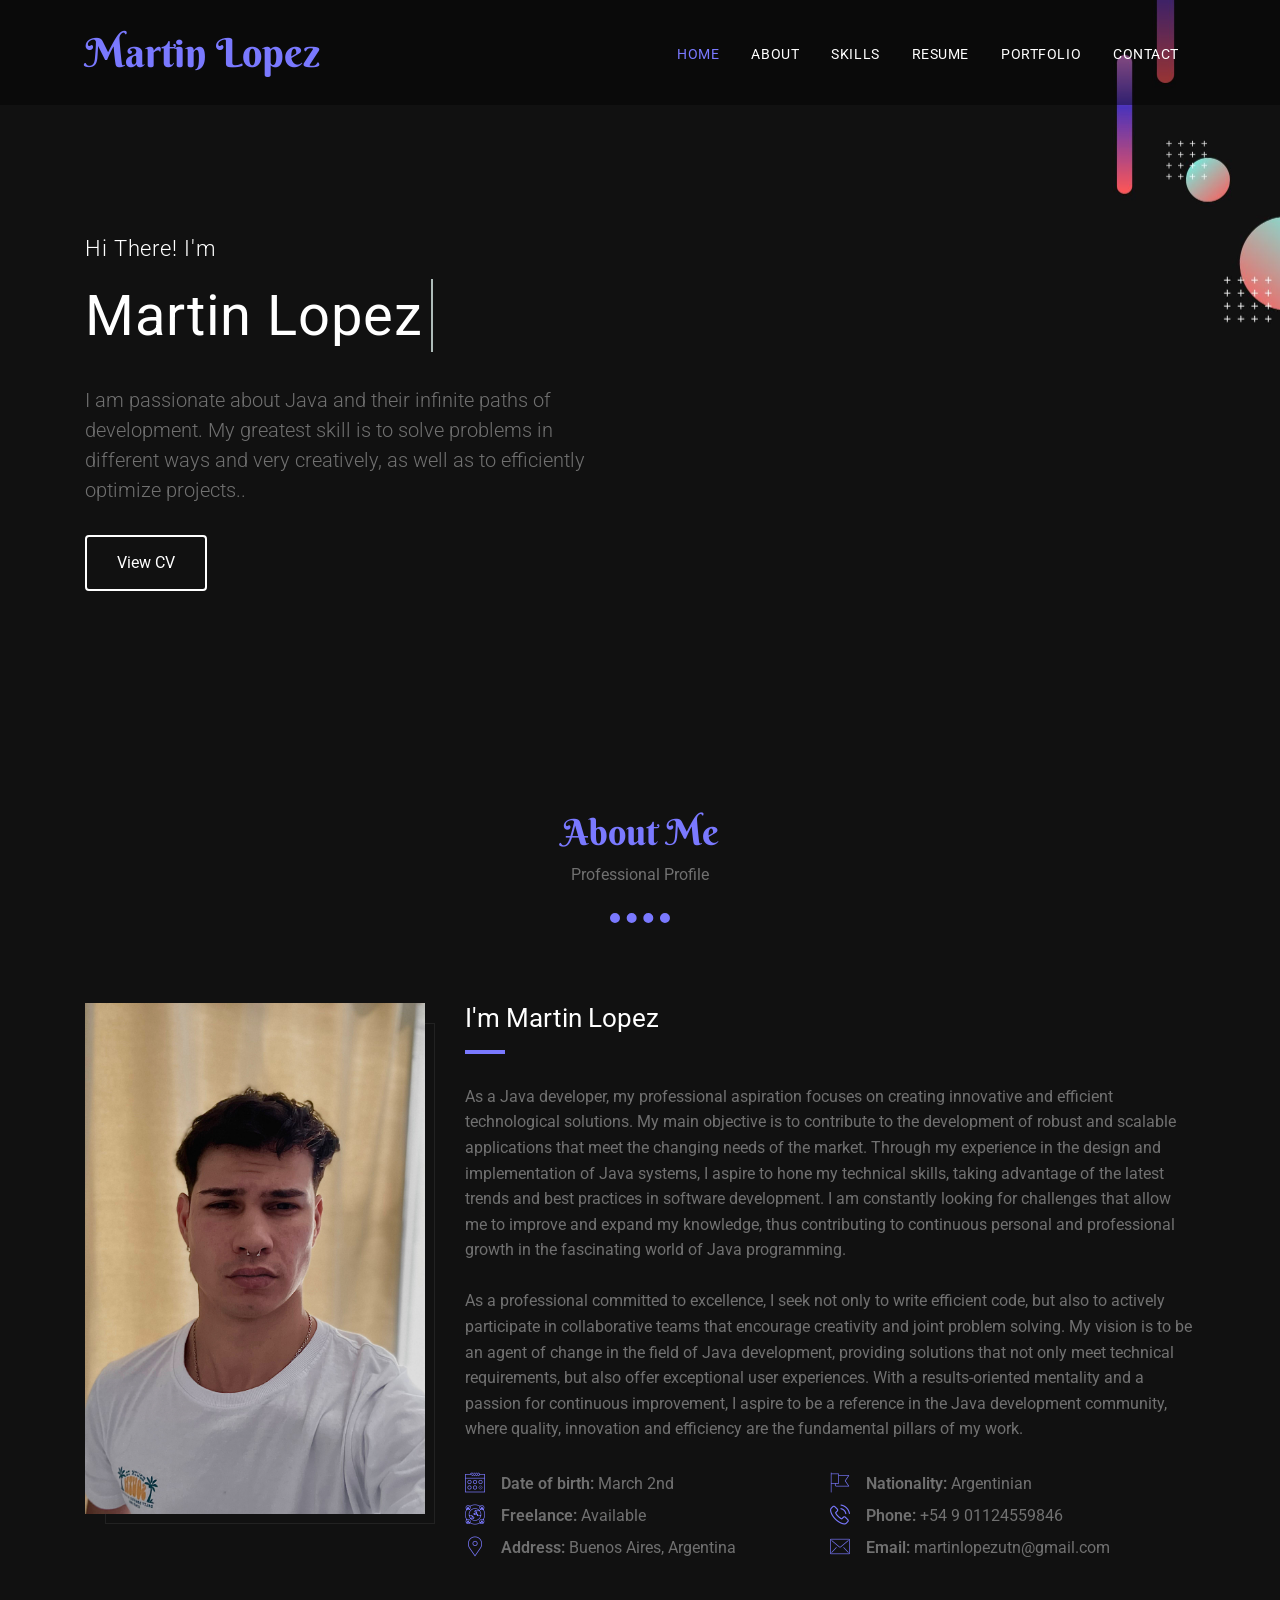
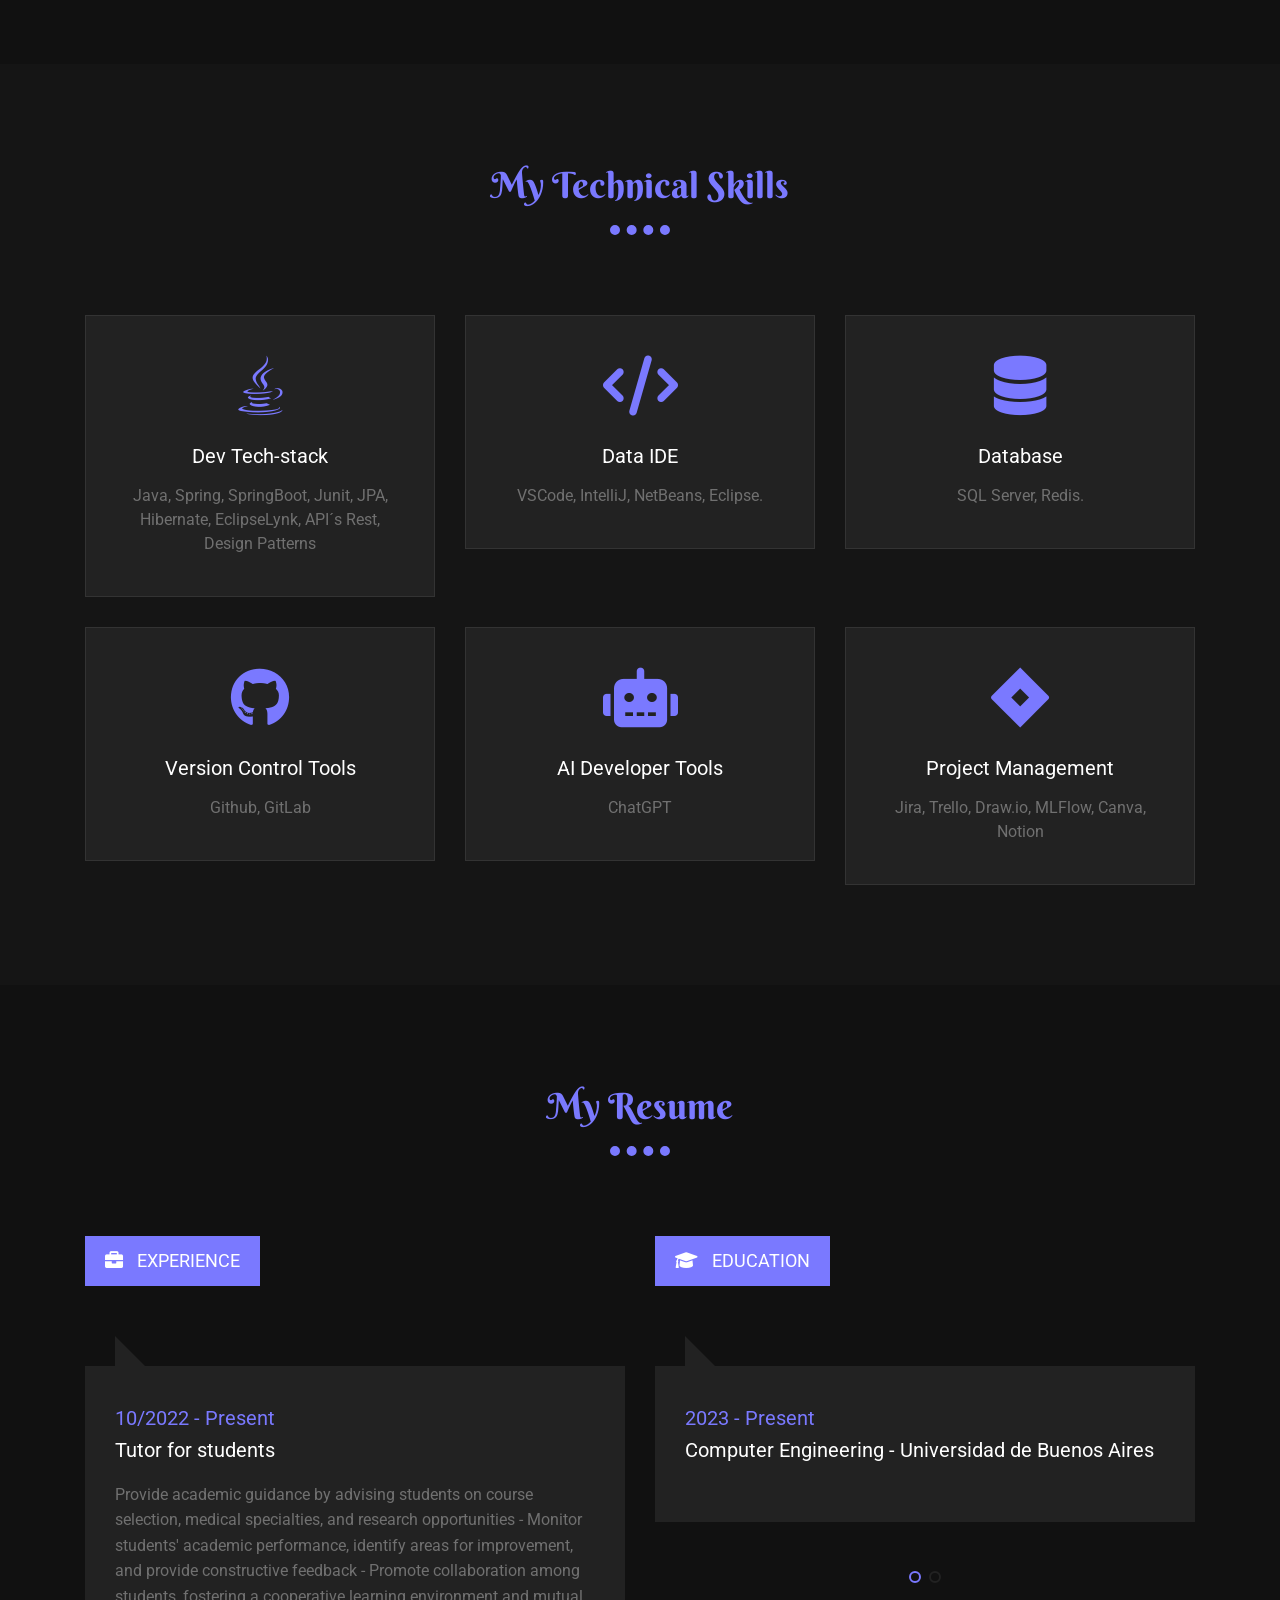
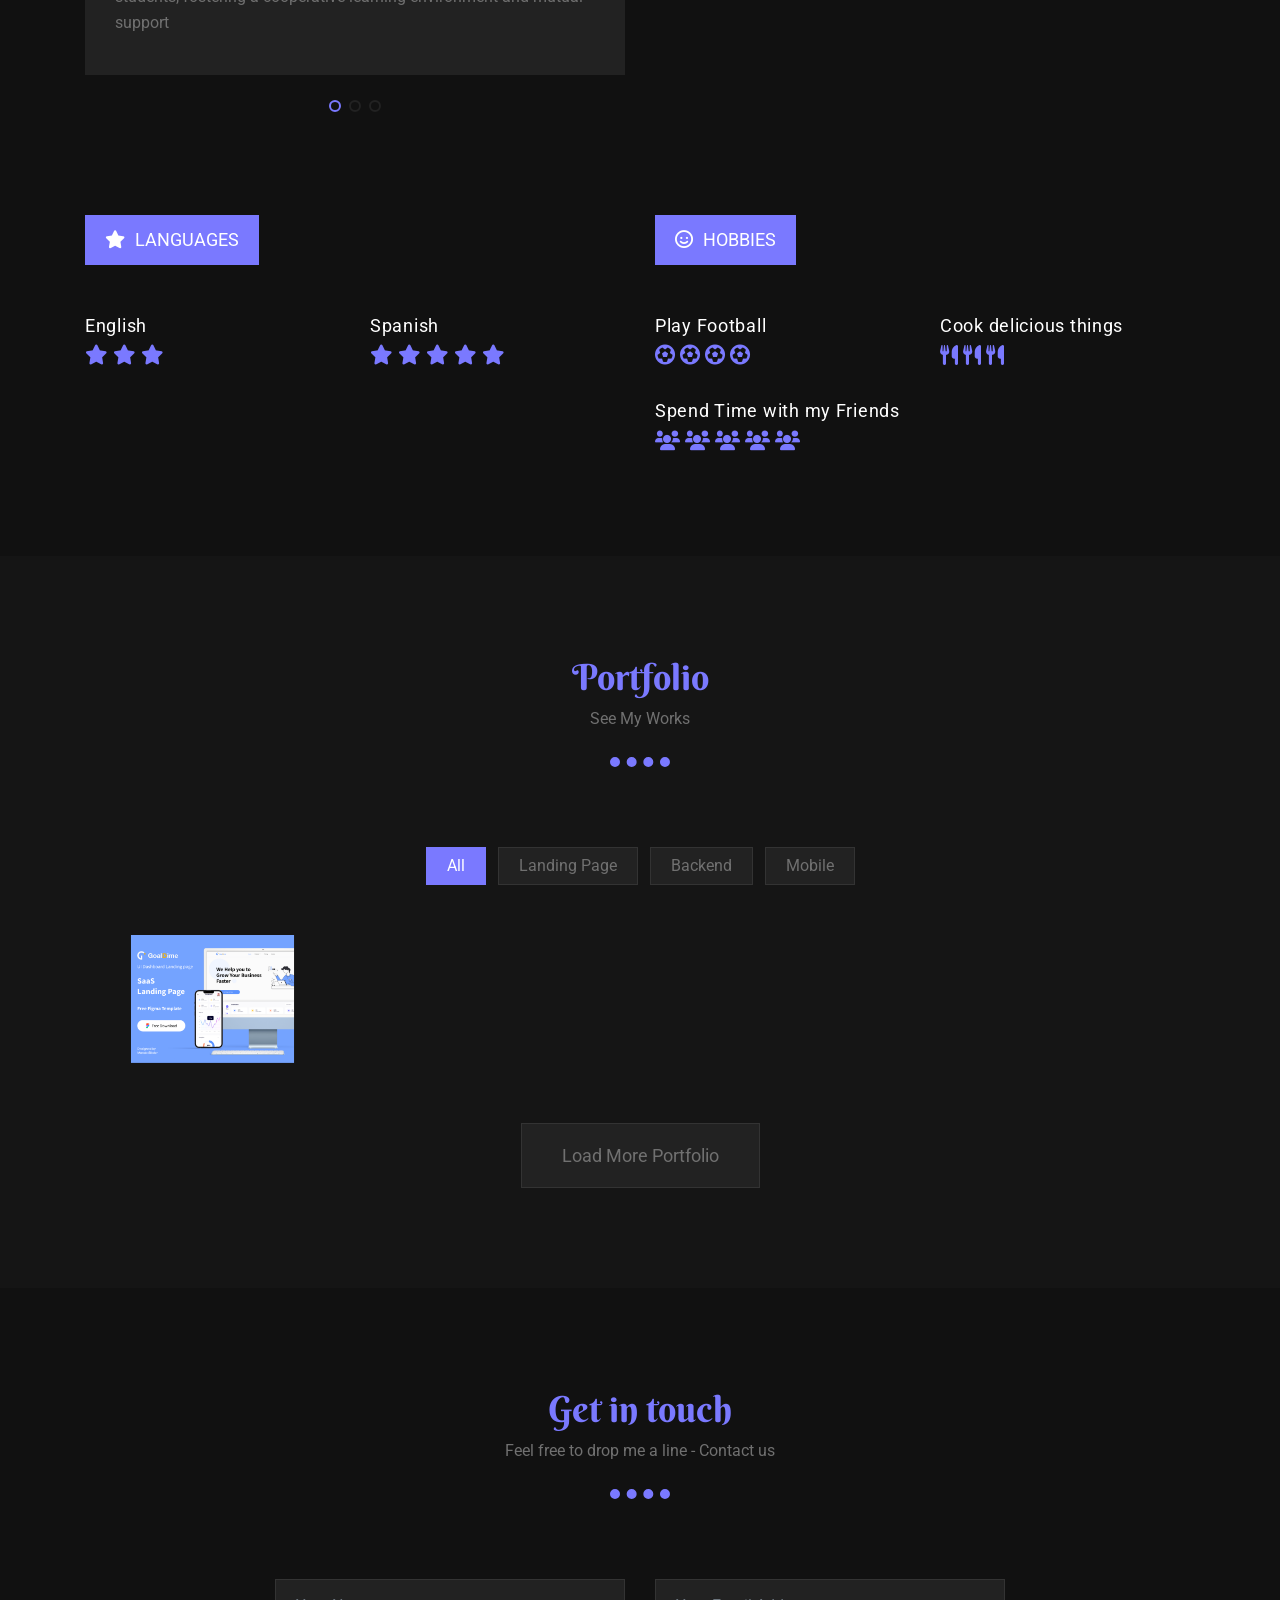
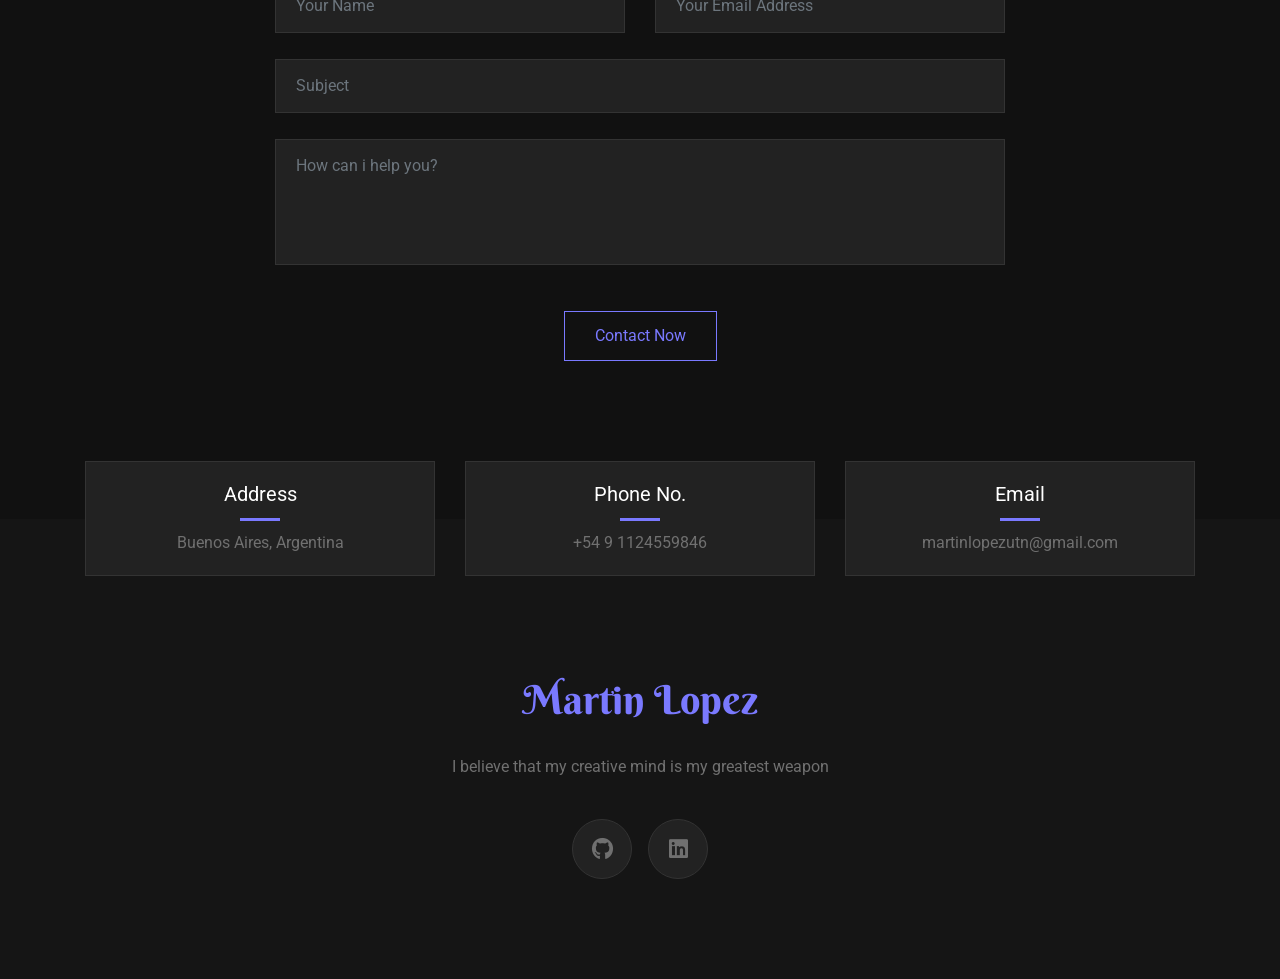
==== commit 7d2d9652: "CV upgrade" ====
--- a/index.html
+++ b/index.html
@@ -101,7 +101,6 @@
 						</h2>
 						<p>I am passionate about Java and their infinite paths of development. My greatest skill is to solve problems in different ways and very creatively, as well as to efficiently optimize projects..</p>						
 						<a href="documents/MartinLopezCV.pdf" target="_blank" class="btn-download">View CV</a>
-						<a href="documents/MartinLopezCV-en.pdf" target="_blank" class="btn-download">View CV-en</a>
 					</div>
 					<!-- Banner Content End -->
 				</div>
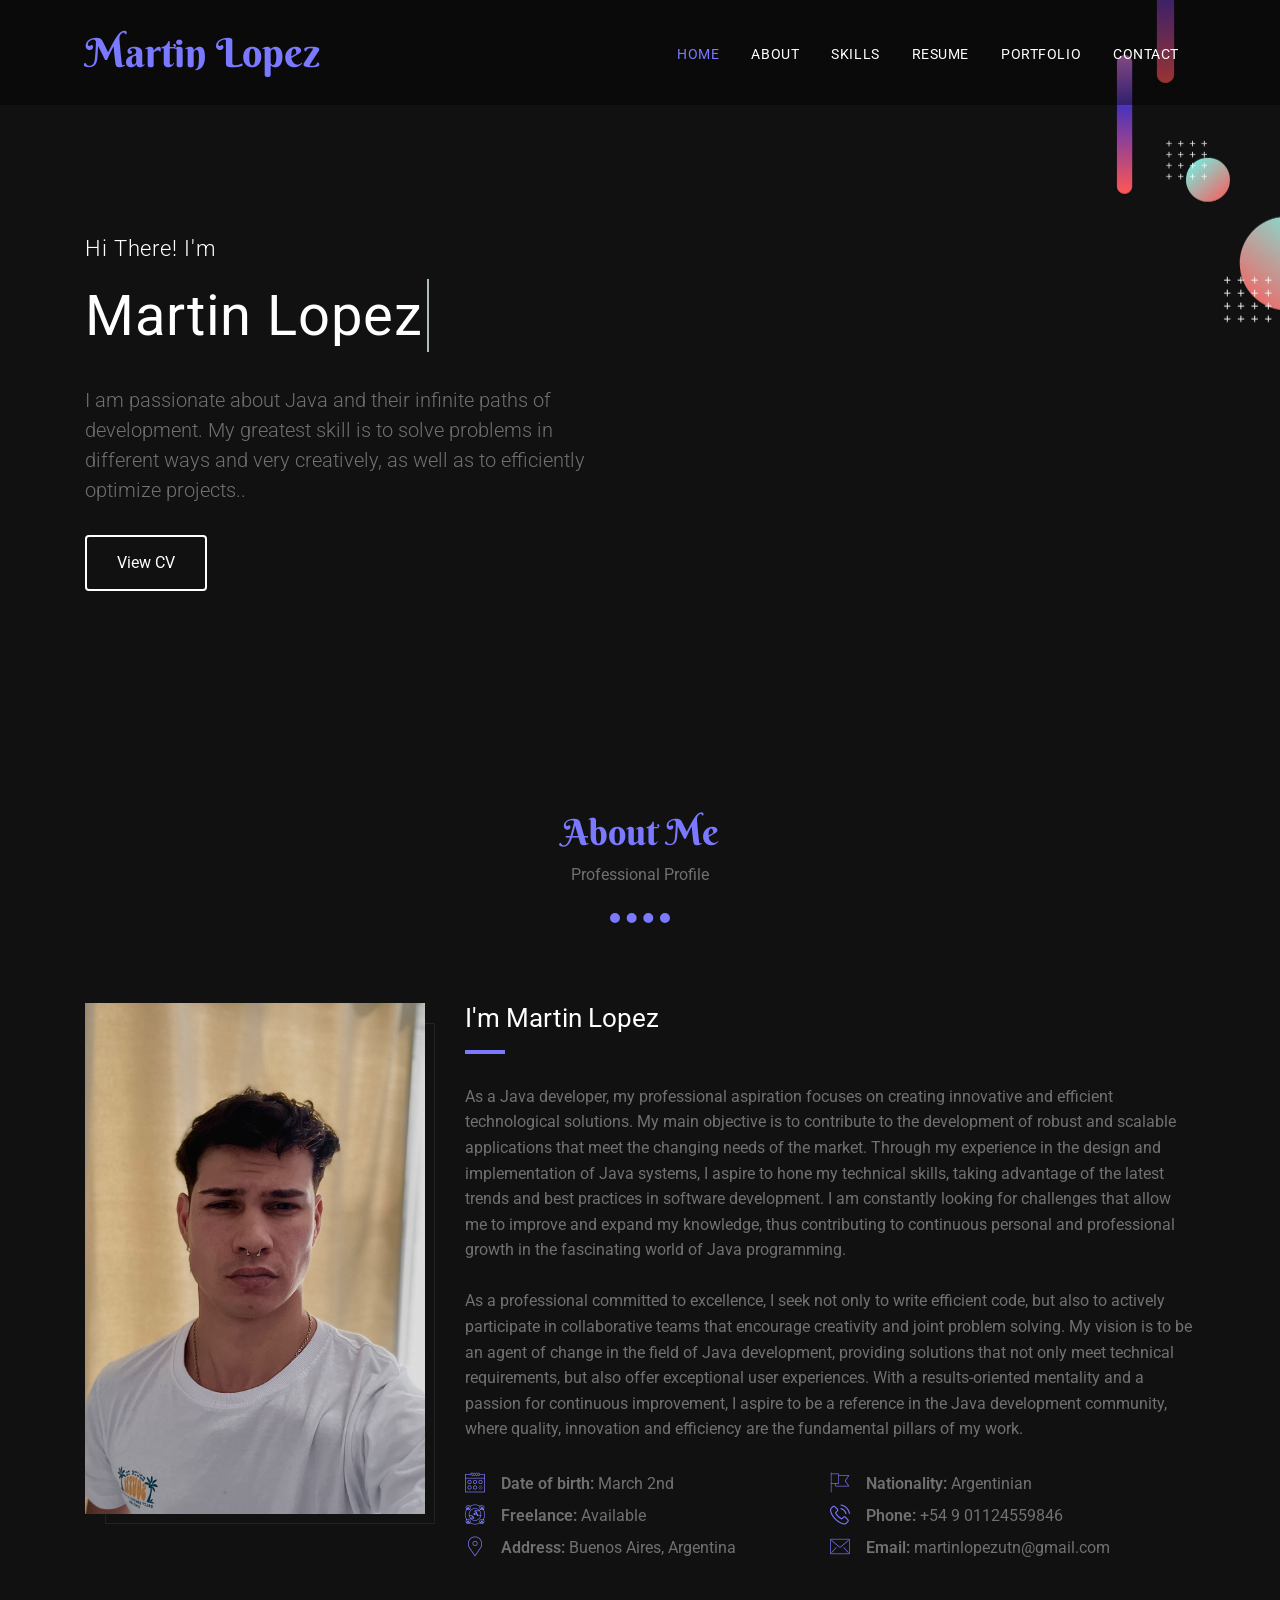
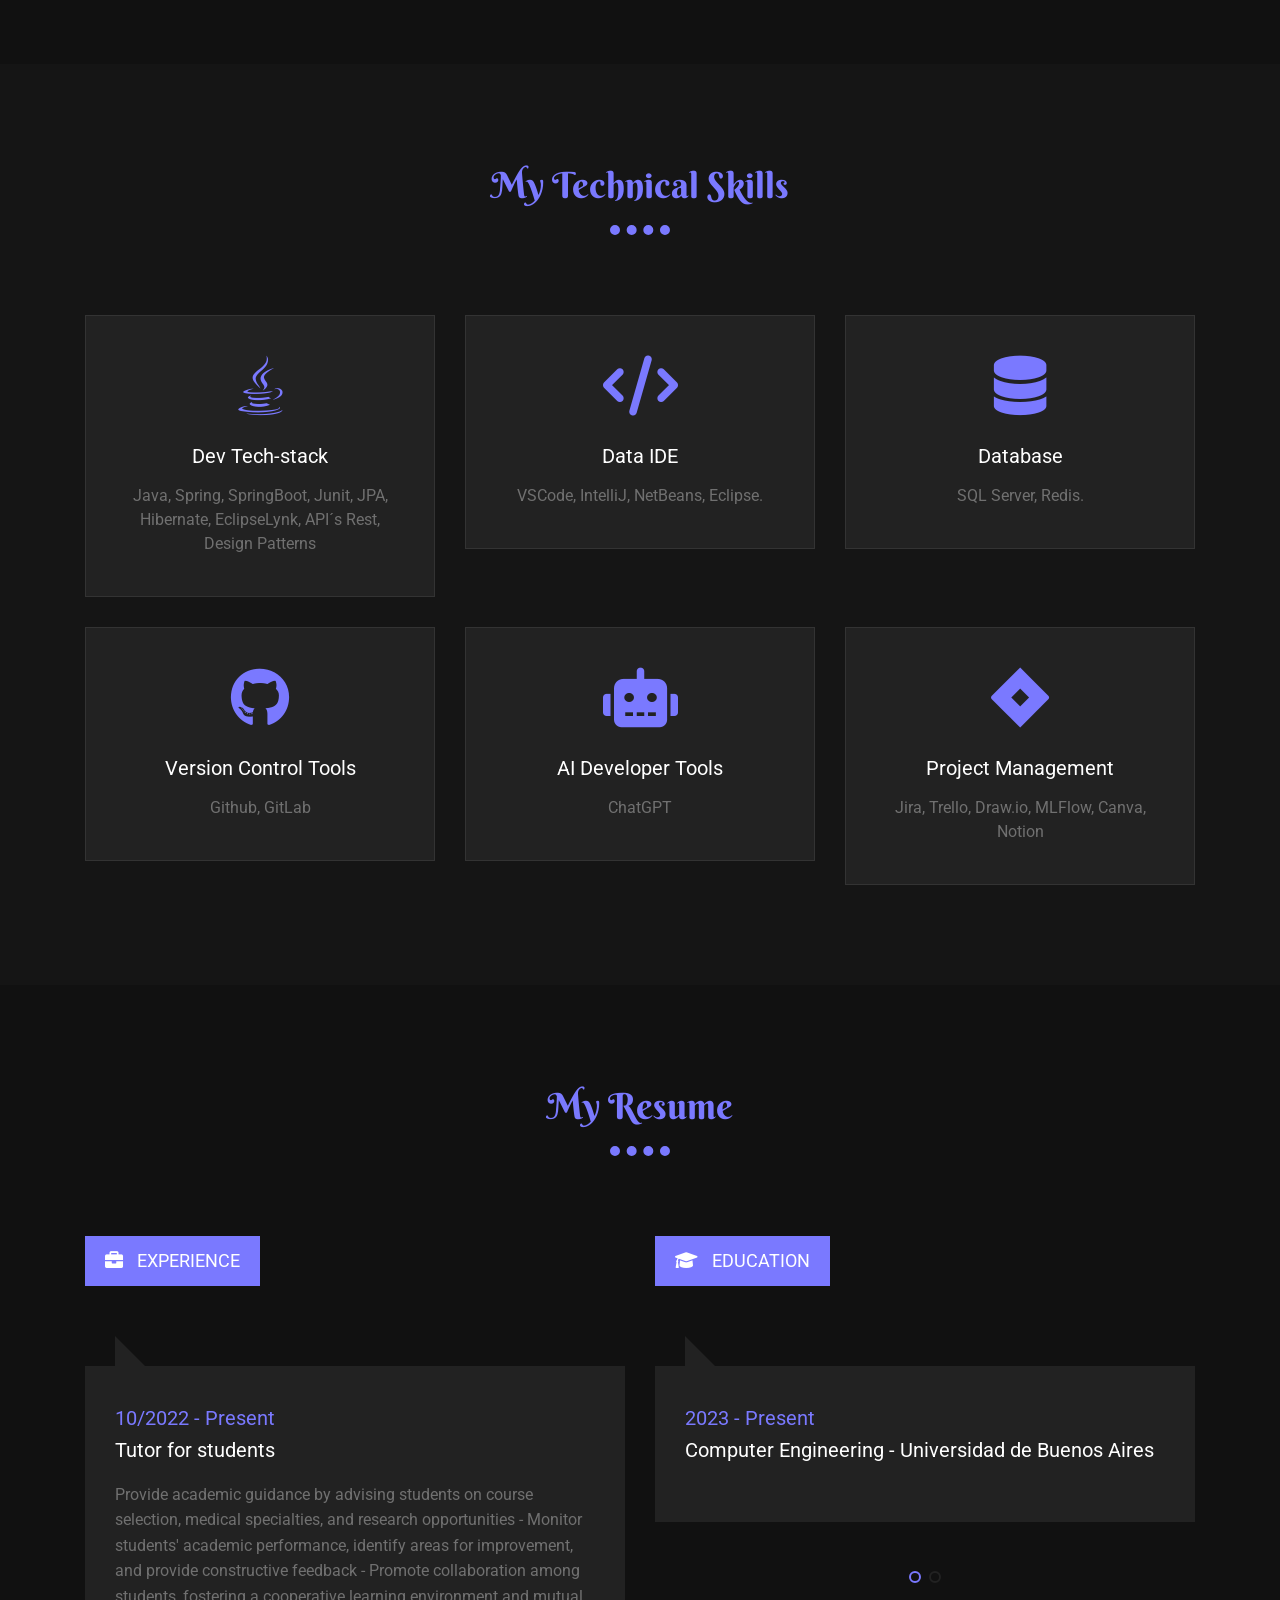
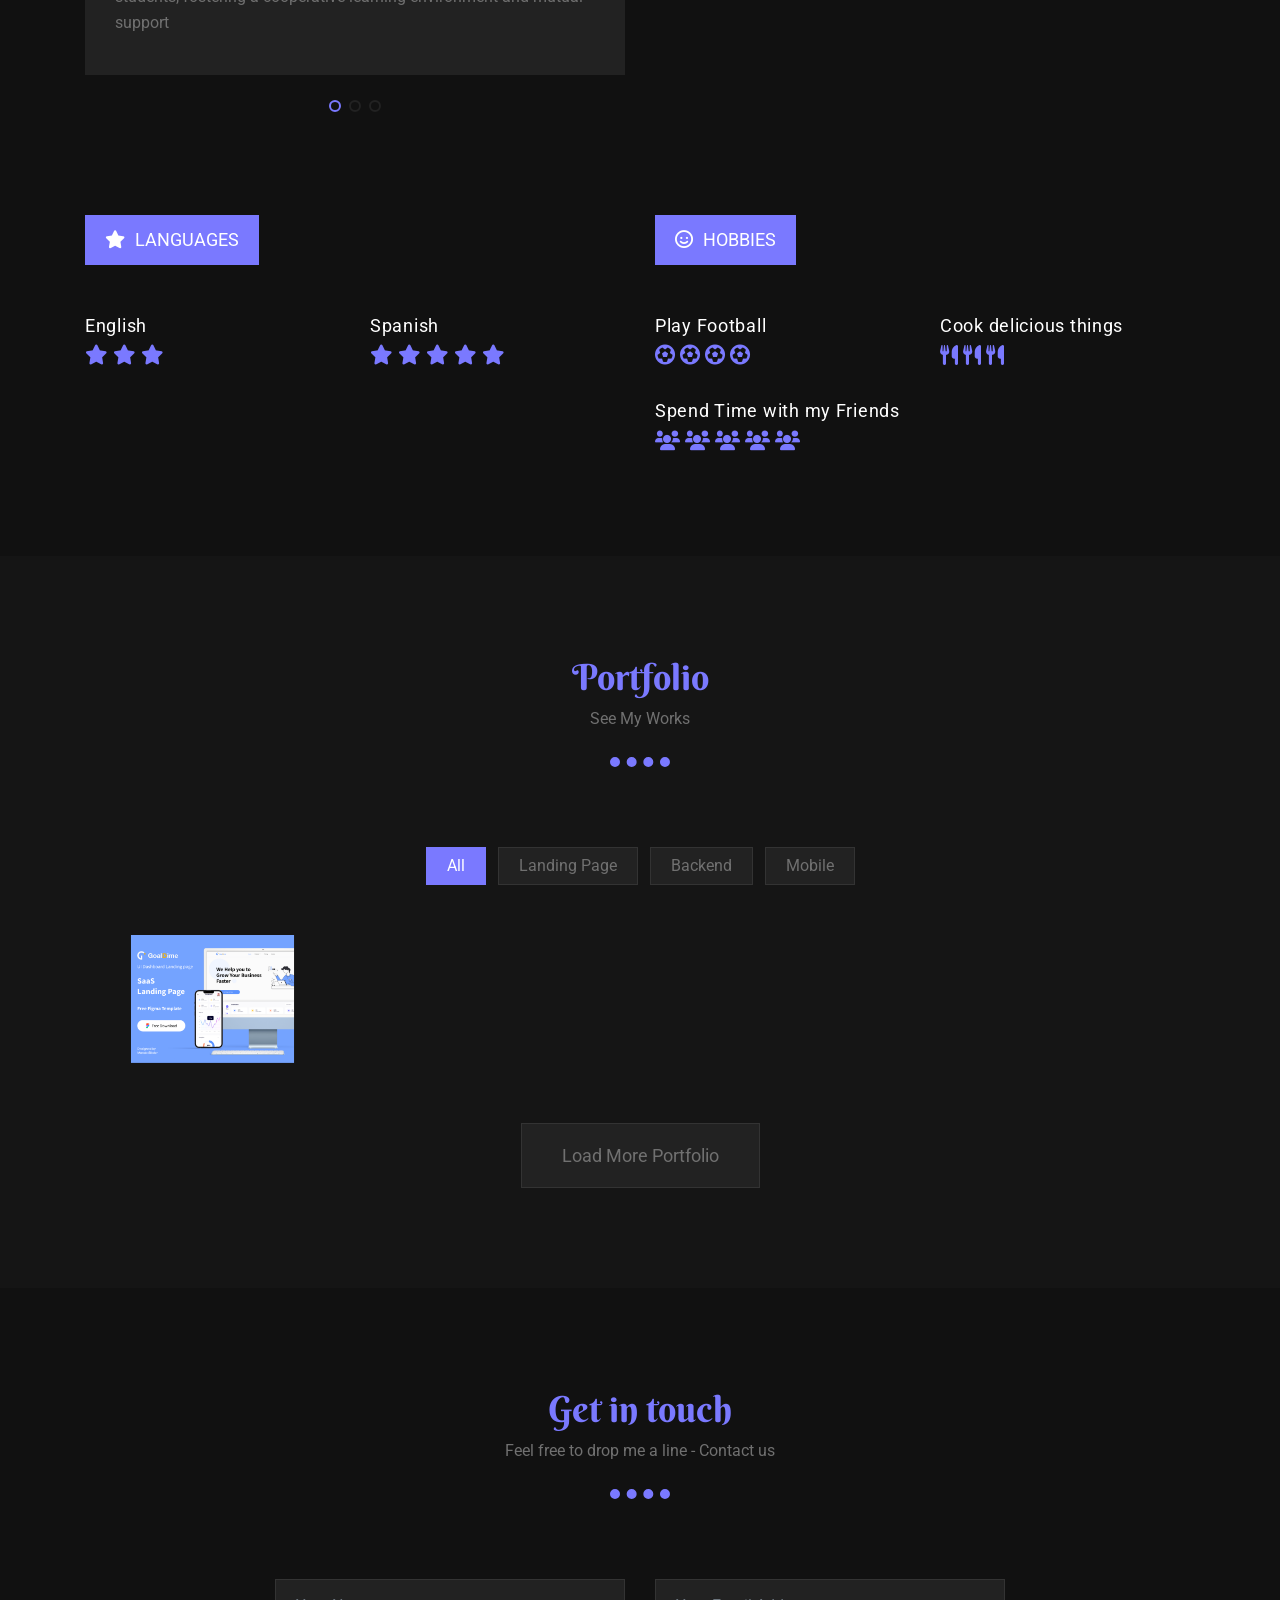
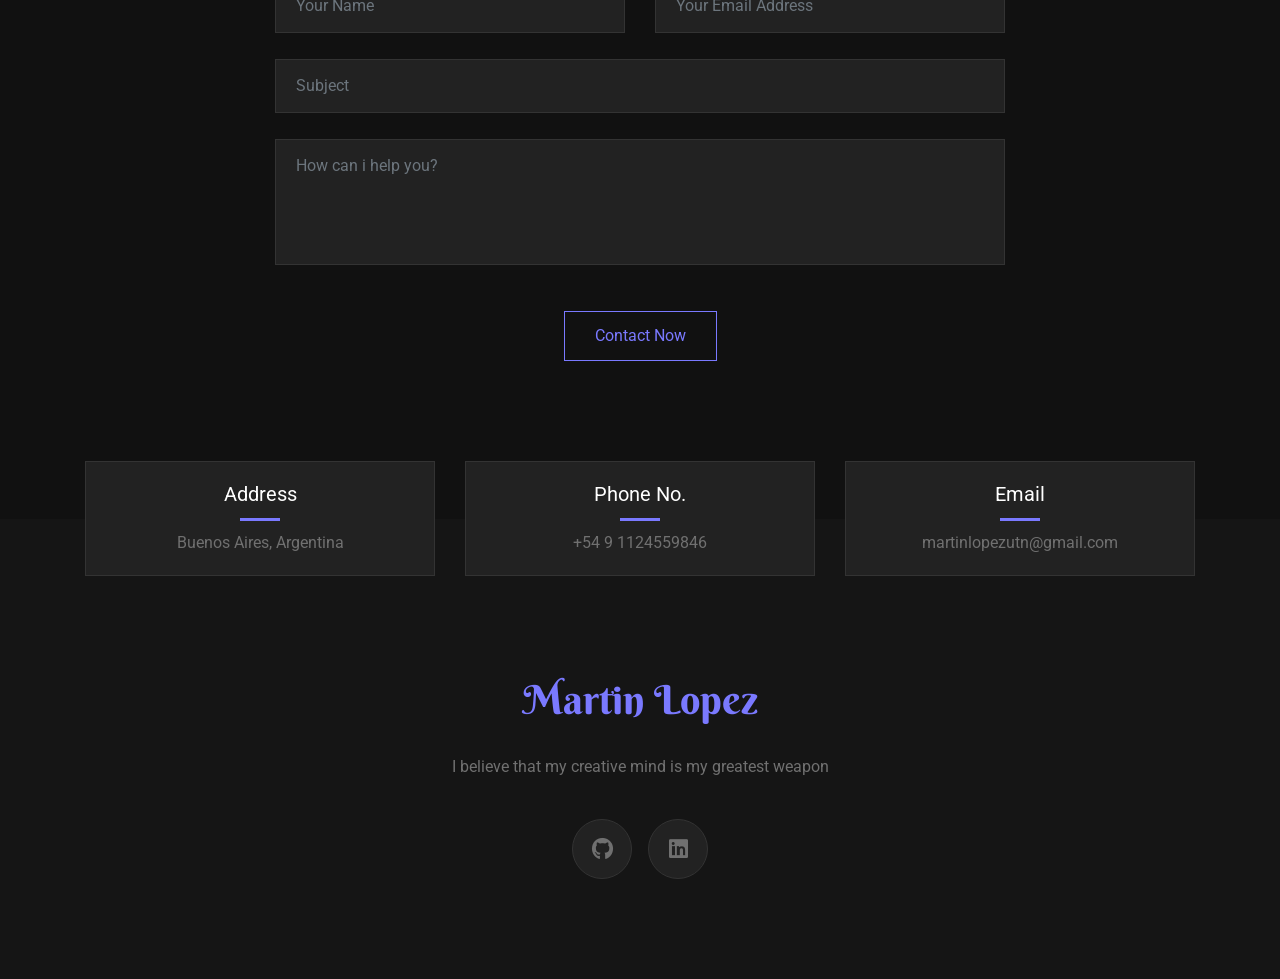
==== commit d292b8c3: "Cambios CV" ====
--- a/index.html
+++ b/index.html
@@ -96,11 +96,11 @@
 							<span class="cd-words-wrapper">
 								<b class="is-visible">Martin Lopez</b>
 								<b>Java Developer</b>
-								<b>Computer Engineering Student</b>
+								<b>Chemical Engineering student</b>
 							</span>
 						</h2>
 						<p>I am passionate about Java and their infinite paths of development. My greatest skill is to solve problems in different ways and very creatively, as well as to efficiently optimize projects..</p>						
-						<a href="documents/MartinLopezCV.pdf" target="_blank" class="btn-download">View CV</a>
+						<a href="D:\Portfolio\documents\Martín Alejandro López CV.pdf" target="_blank" class="btn-download">View CV</a>
 					</div>
 					<!-- Banner Content End -->
 				</div>
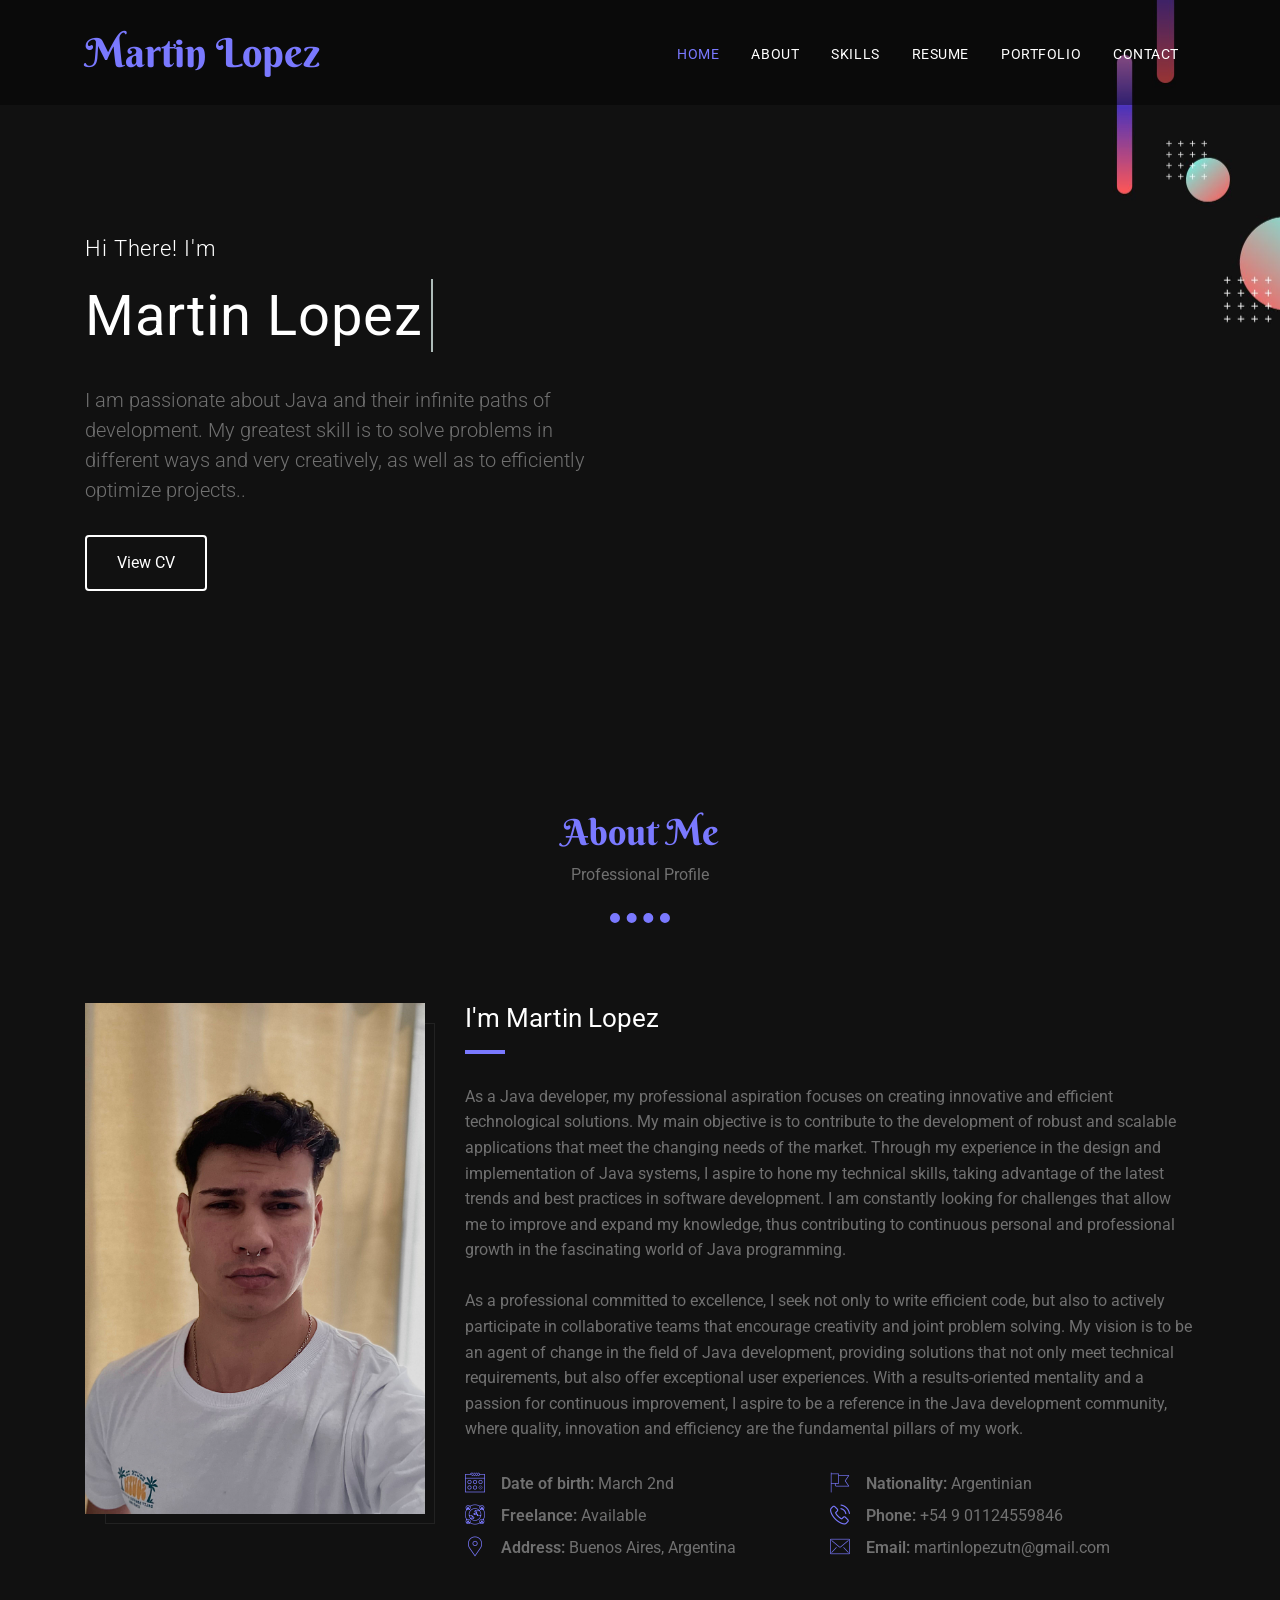
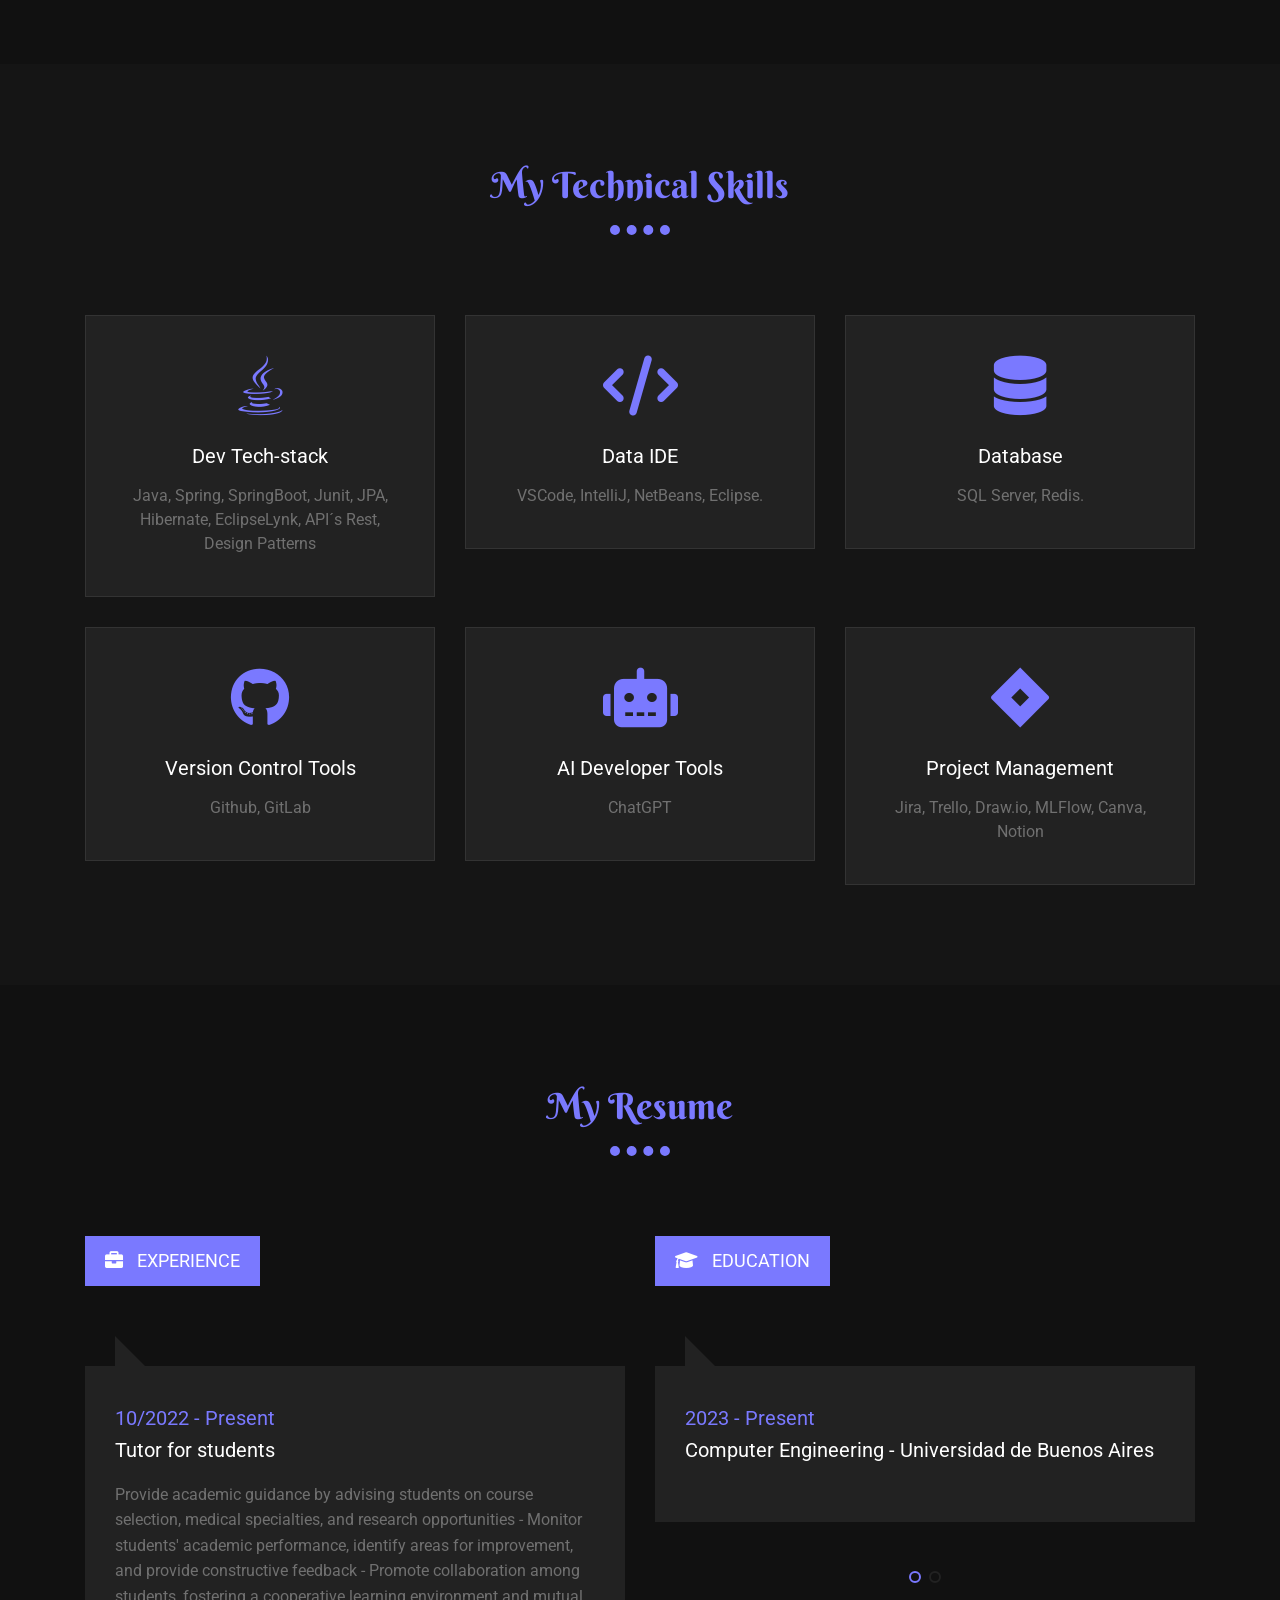
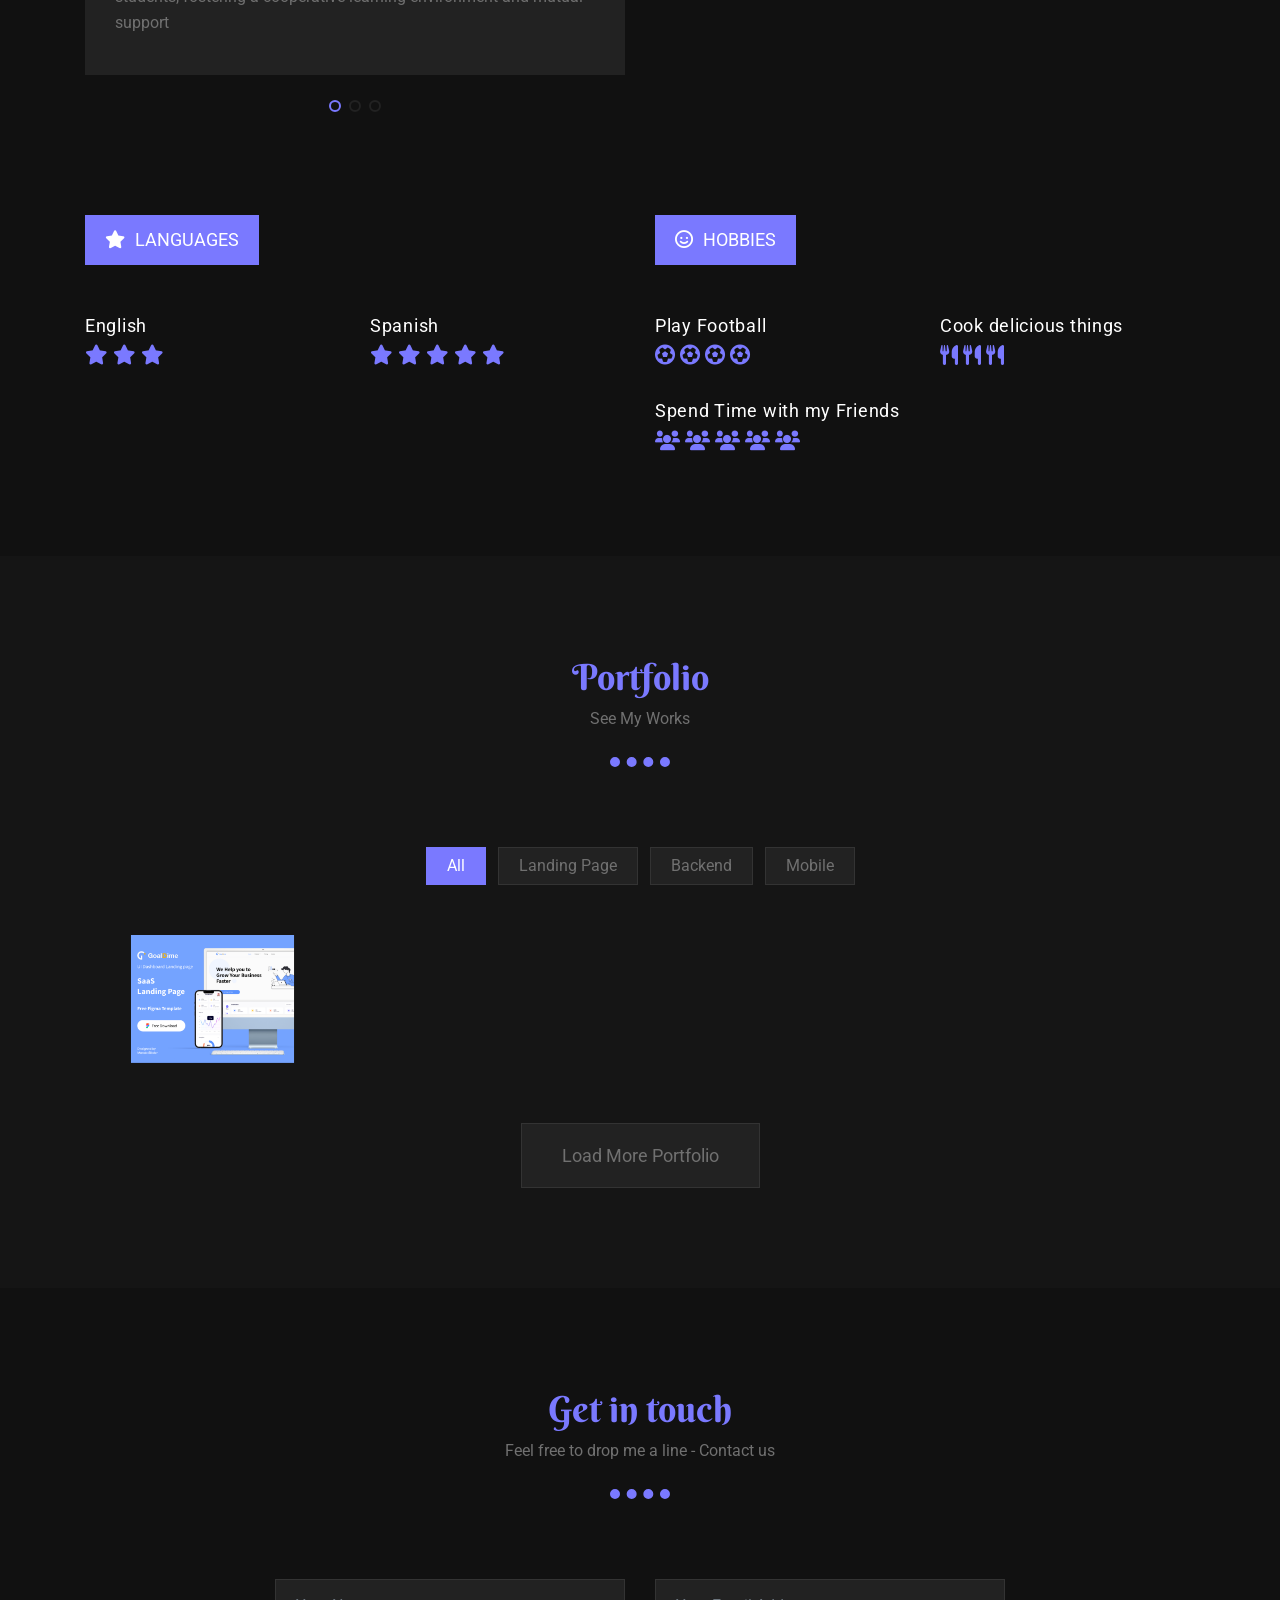
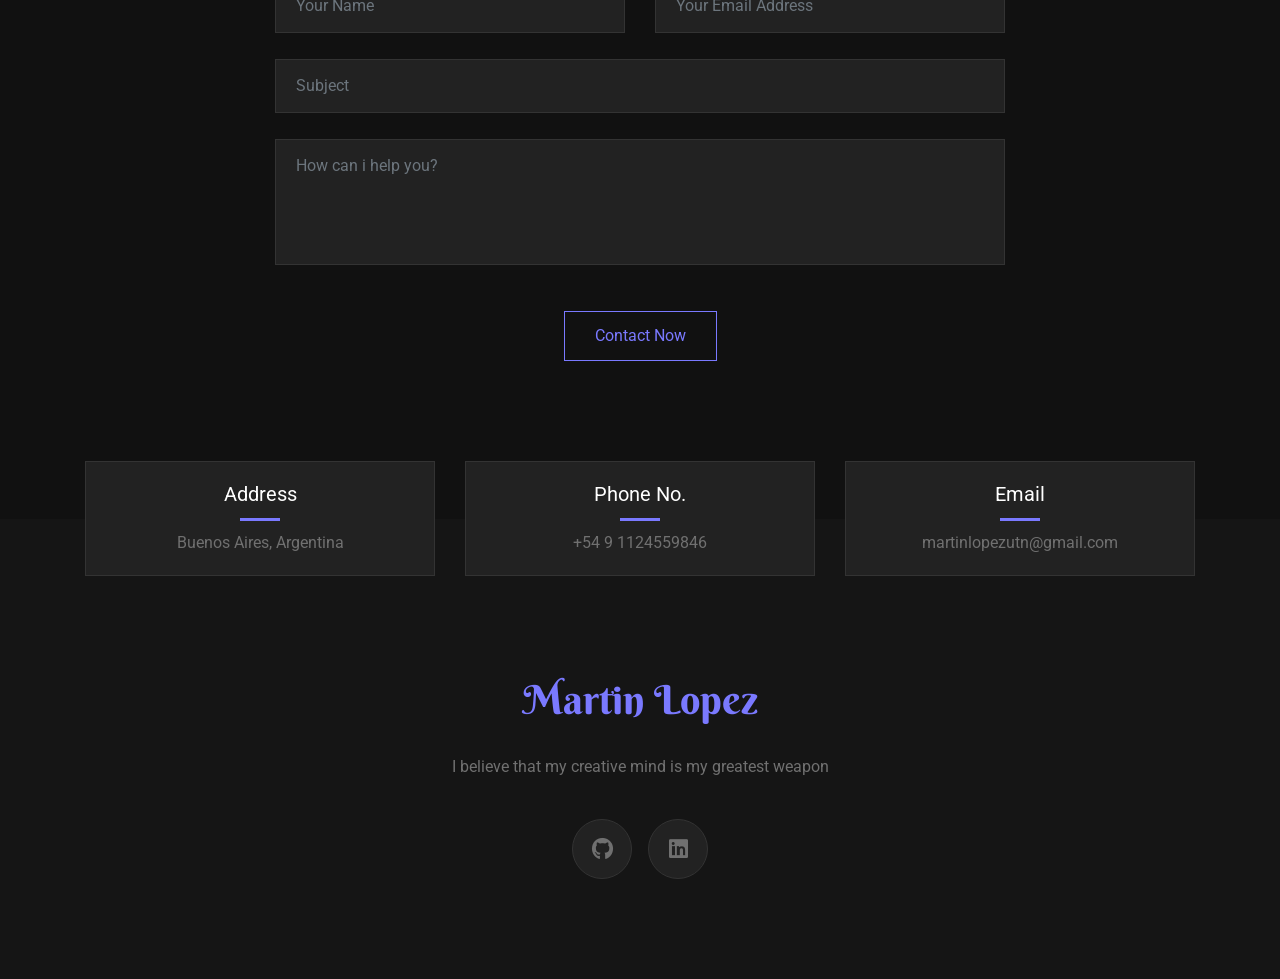
==== commit 72293870: "update" ====
--- a/index.html
+++ b/index.html
@@ -96,7 +96,7 @@
 							<span class="cd-words-wrapper">
 								<b class="is-visible">Martin Lopez</b>
 								<b>Java Developer</b>
-								<b>Chemical Engineering student</b>
+								<b>Electrical Energy Engineering student</b>
 							</span>
 						</h2>
 						<p>I am passionate about Java and their infinite paths of development. My greatest skill is to solve problems in different ways and very creatively, as well as to efficiently optimize projects..</p>						
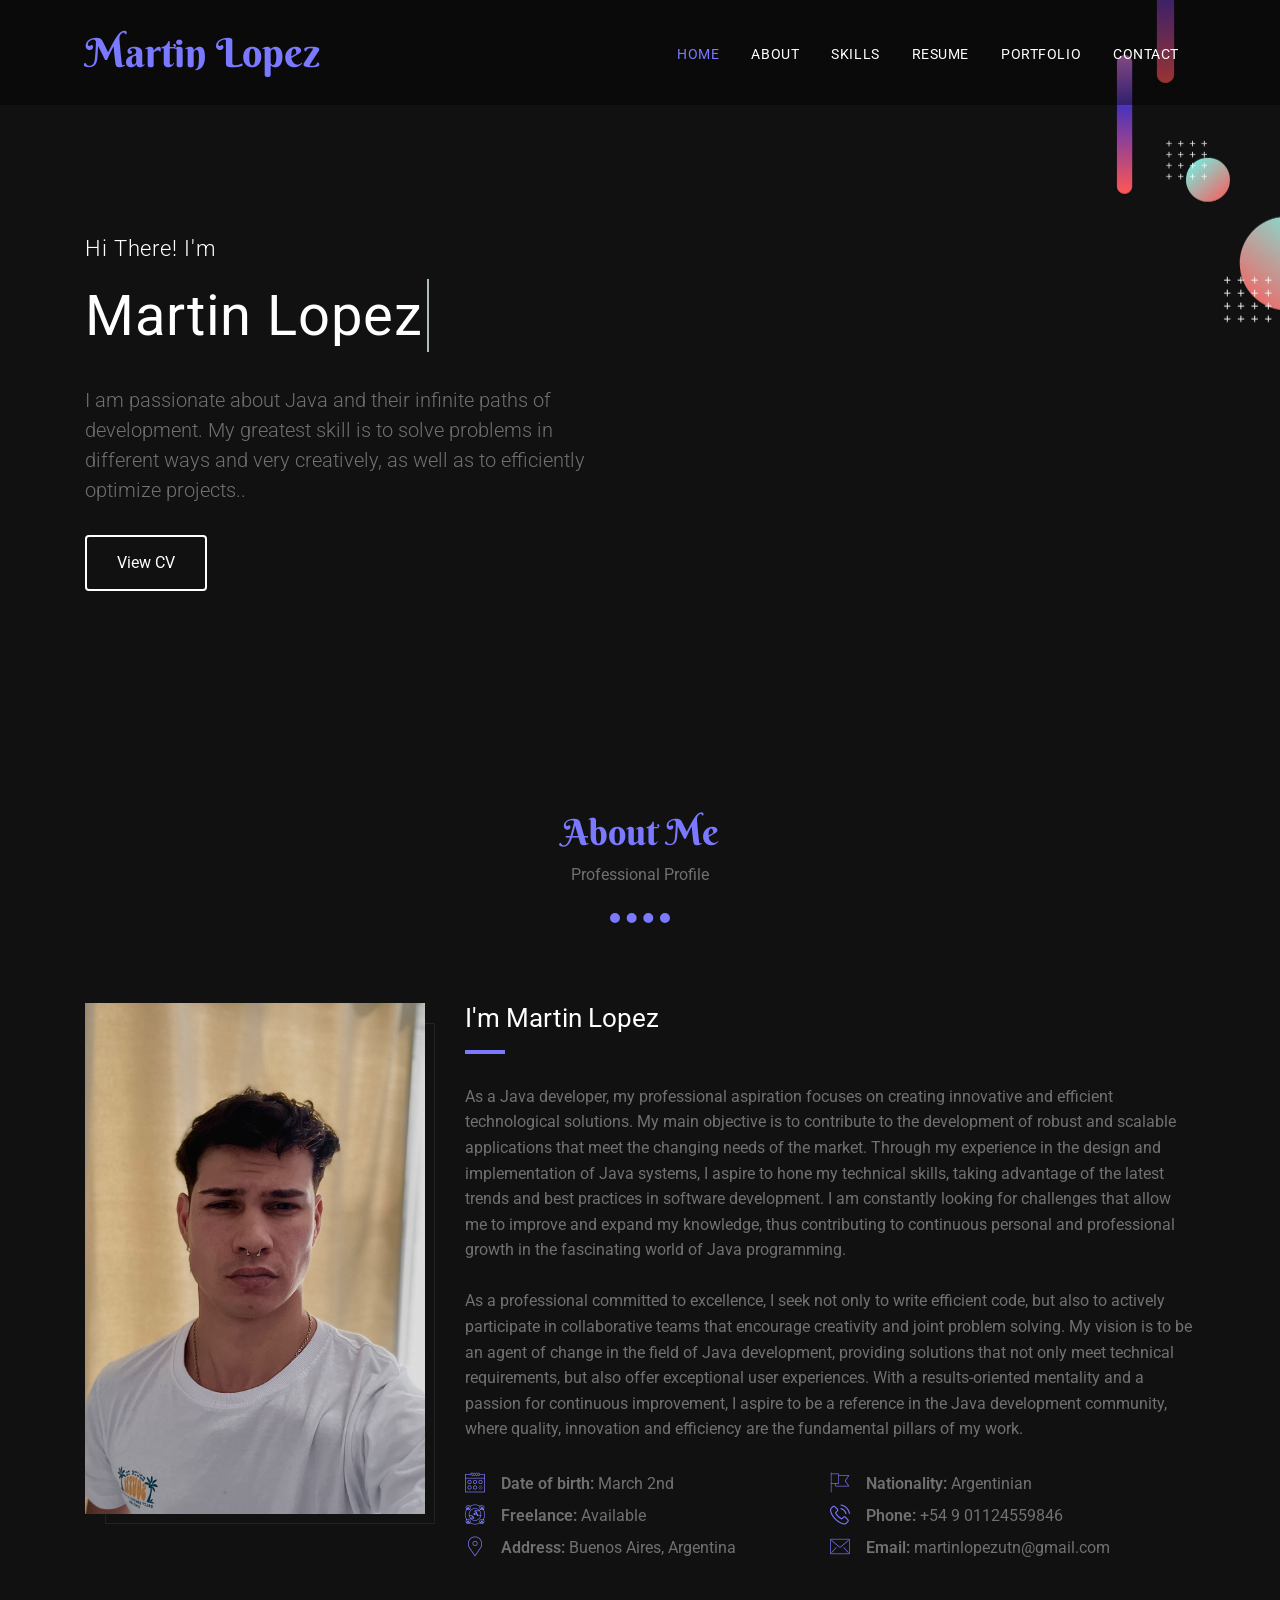
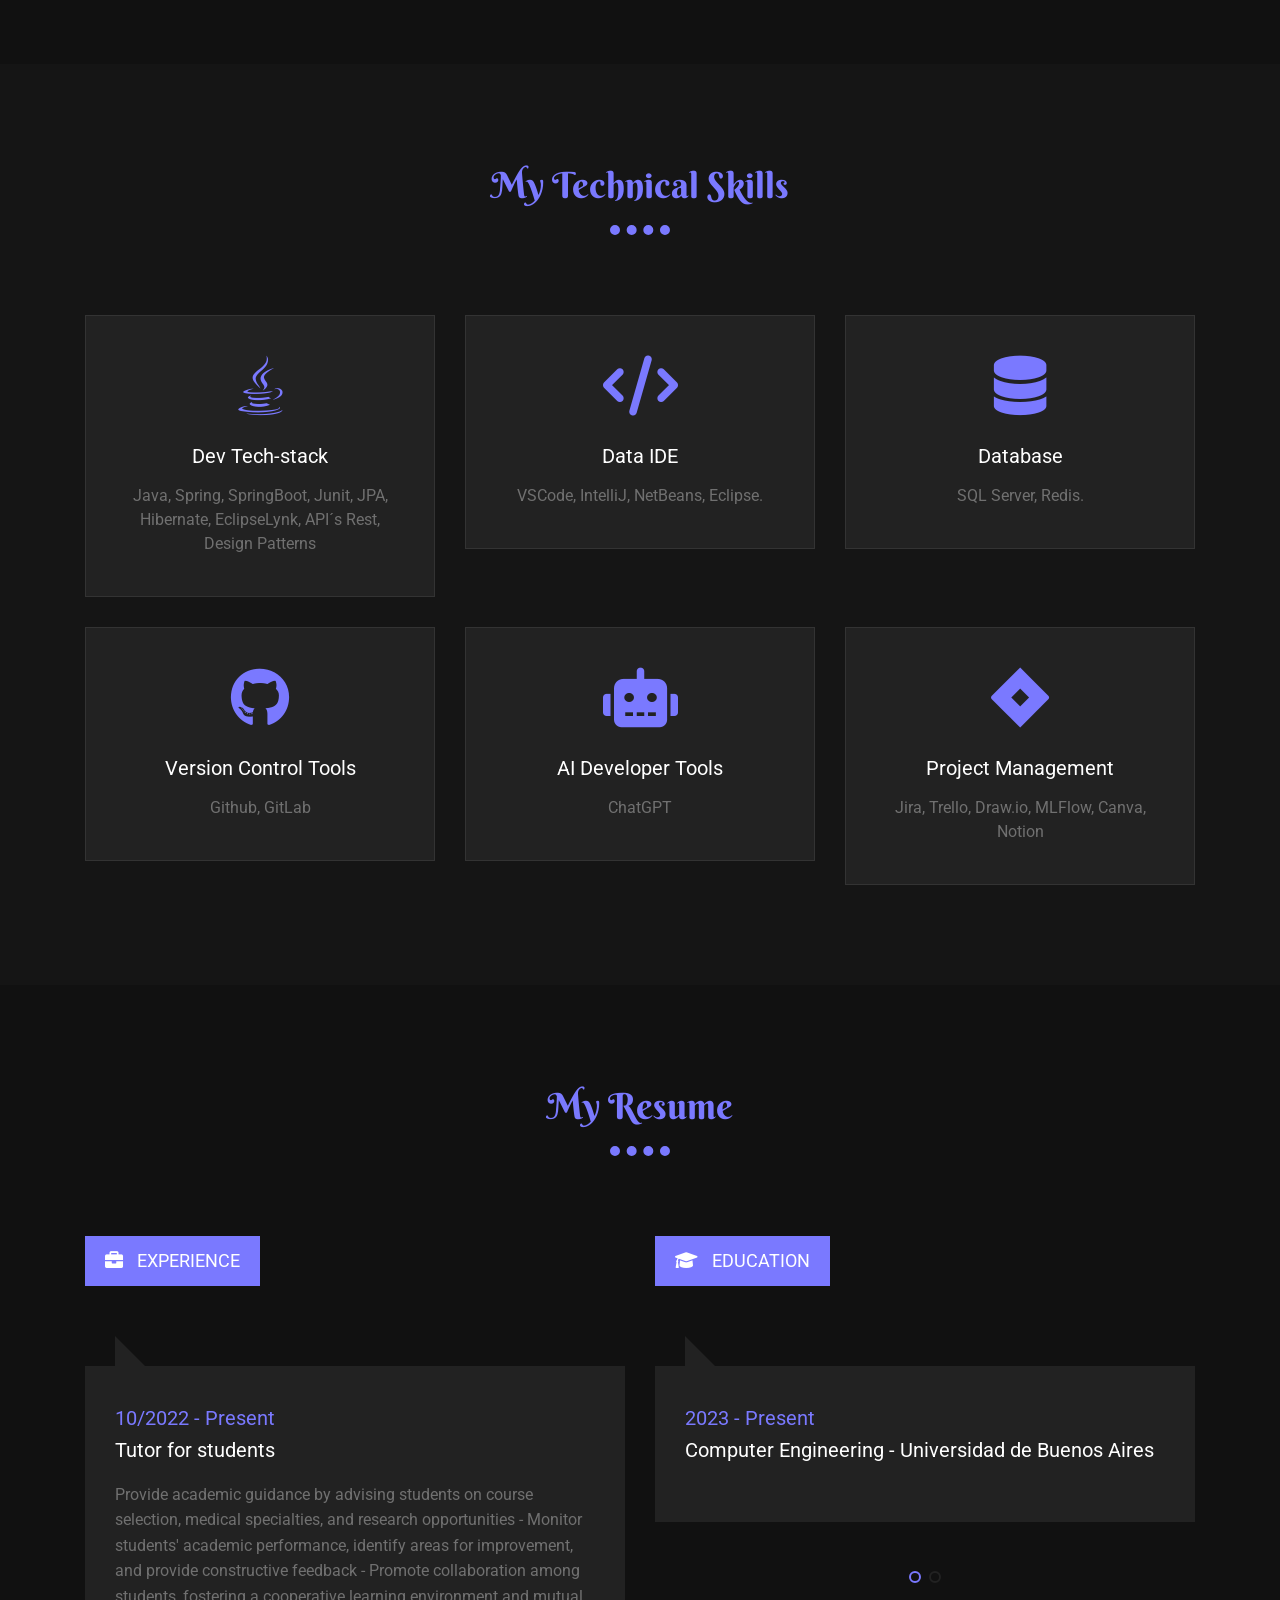
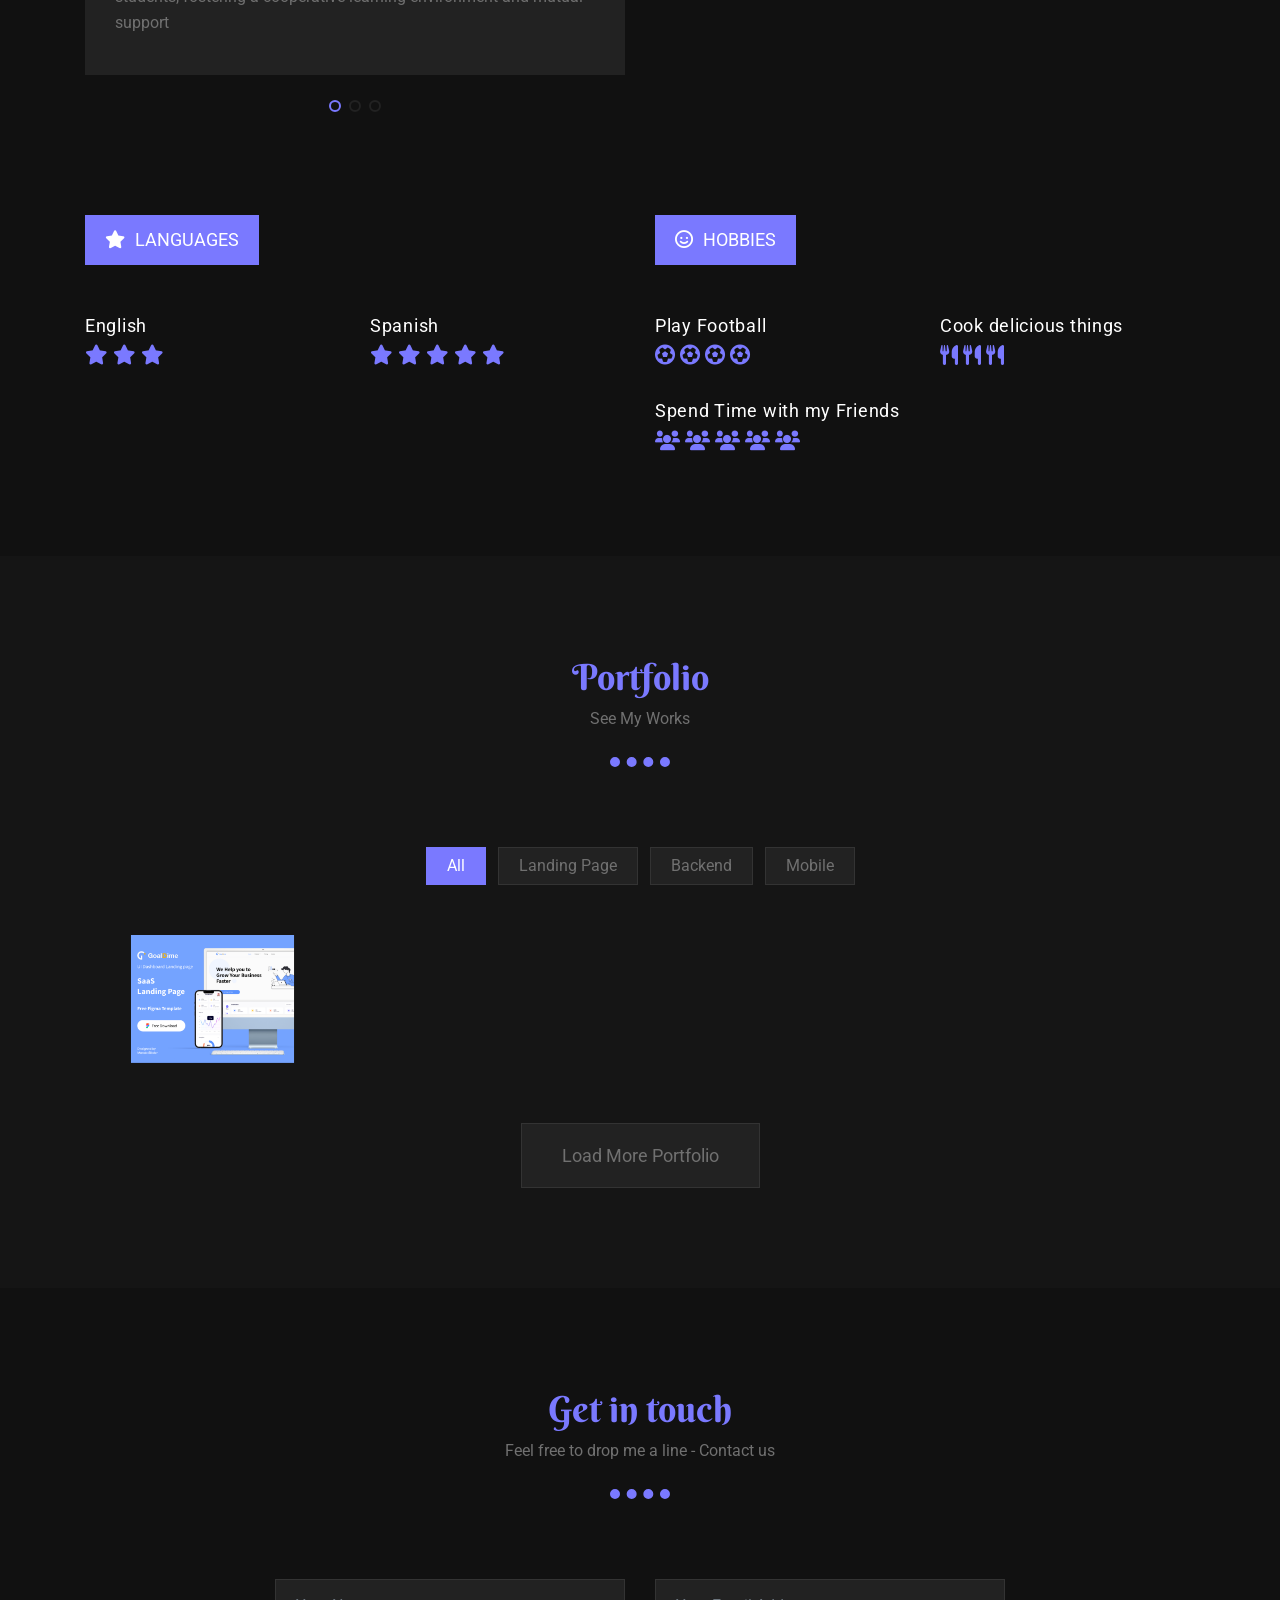
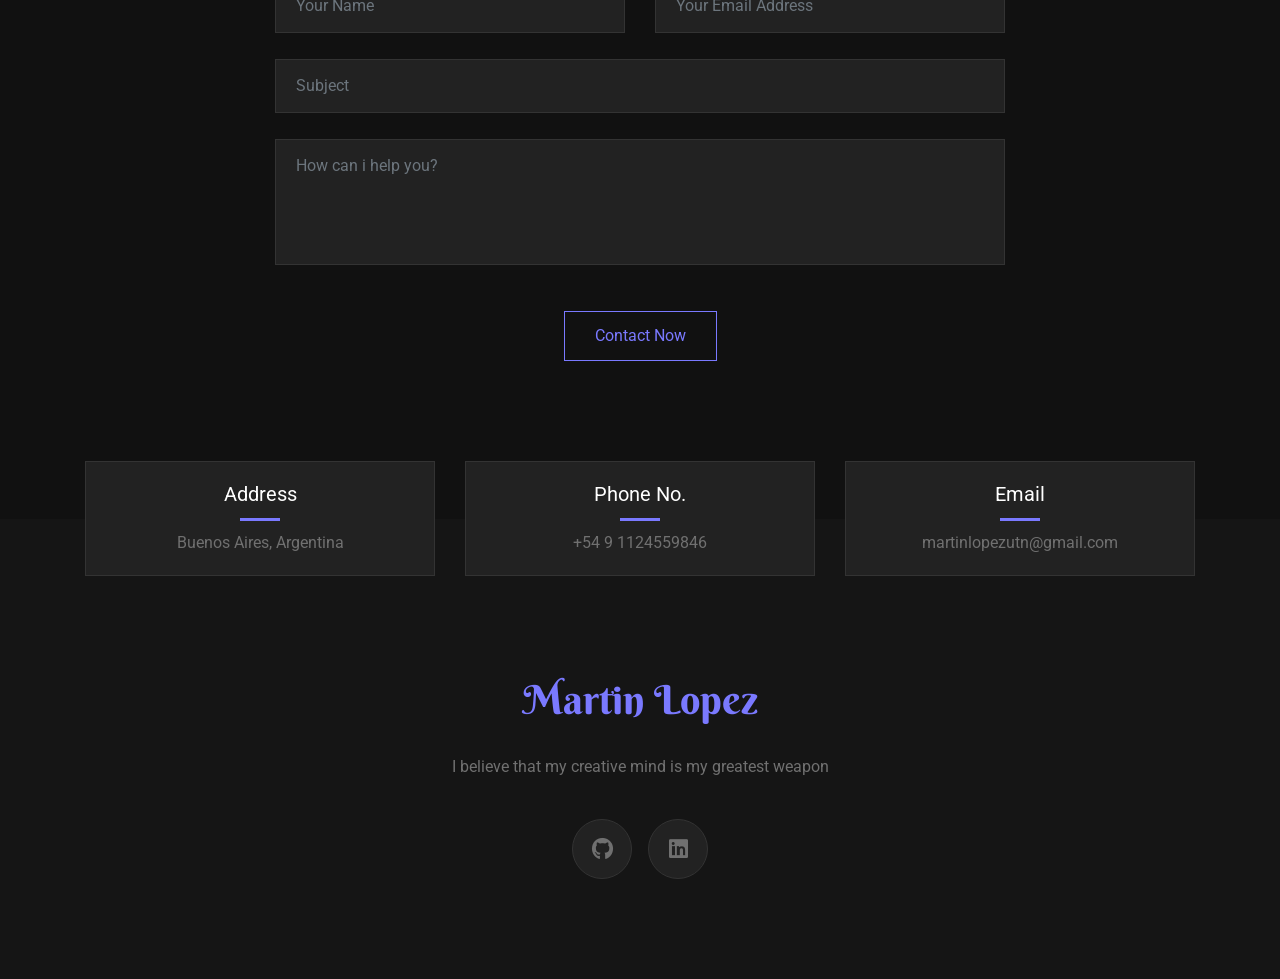
==== commit 4c89dc82: "ddd" ====
--- a/index.html
+++ b/index.html
@@ -100,7 +100,7 @@
 							</span>
 						</h2>
 						<p>I am passionate about Java and their infinite paths of development. My greatest skill is to solve problems in different ways and very creatively, as well as to efficiently optimize projects..</p>						
-						<a href="D:\Portfolio\documents\Martín Alejandro López CV.pdf" target="_blank" class="btn-download">View CV</a>
+						<a href="documents\Martín Alejandro López CV.pdf" target="_blank" class="btn-download">View CV</a>
 					</div>
 					<!-- Banner Content End -->
 				</div>
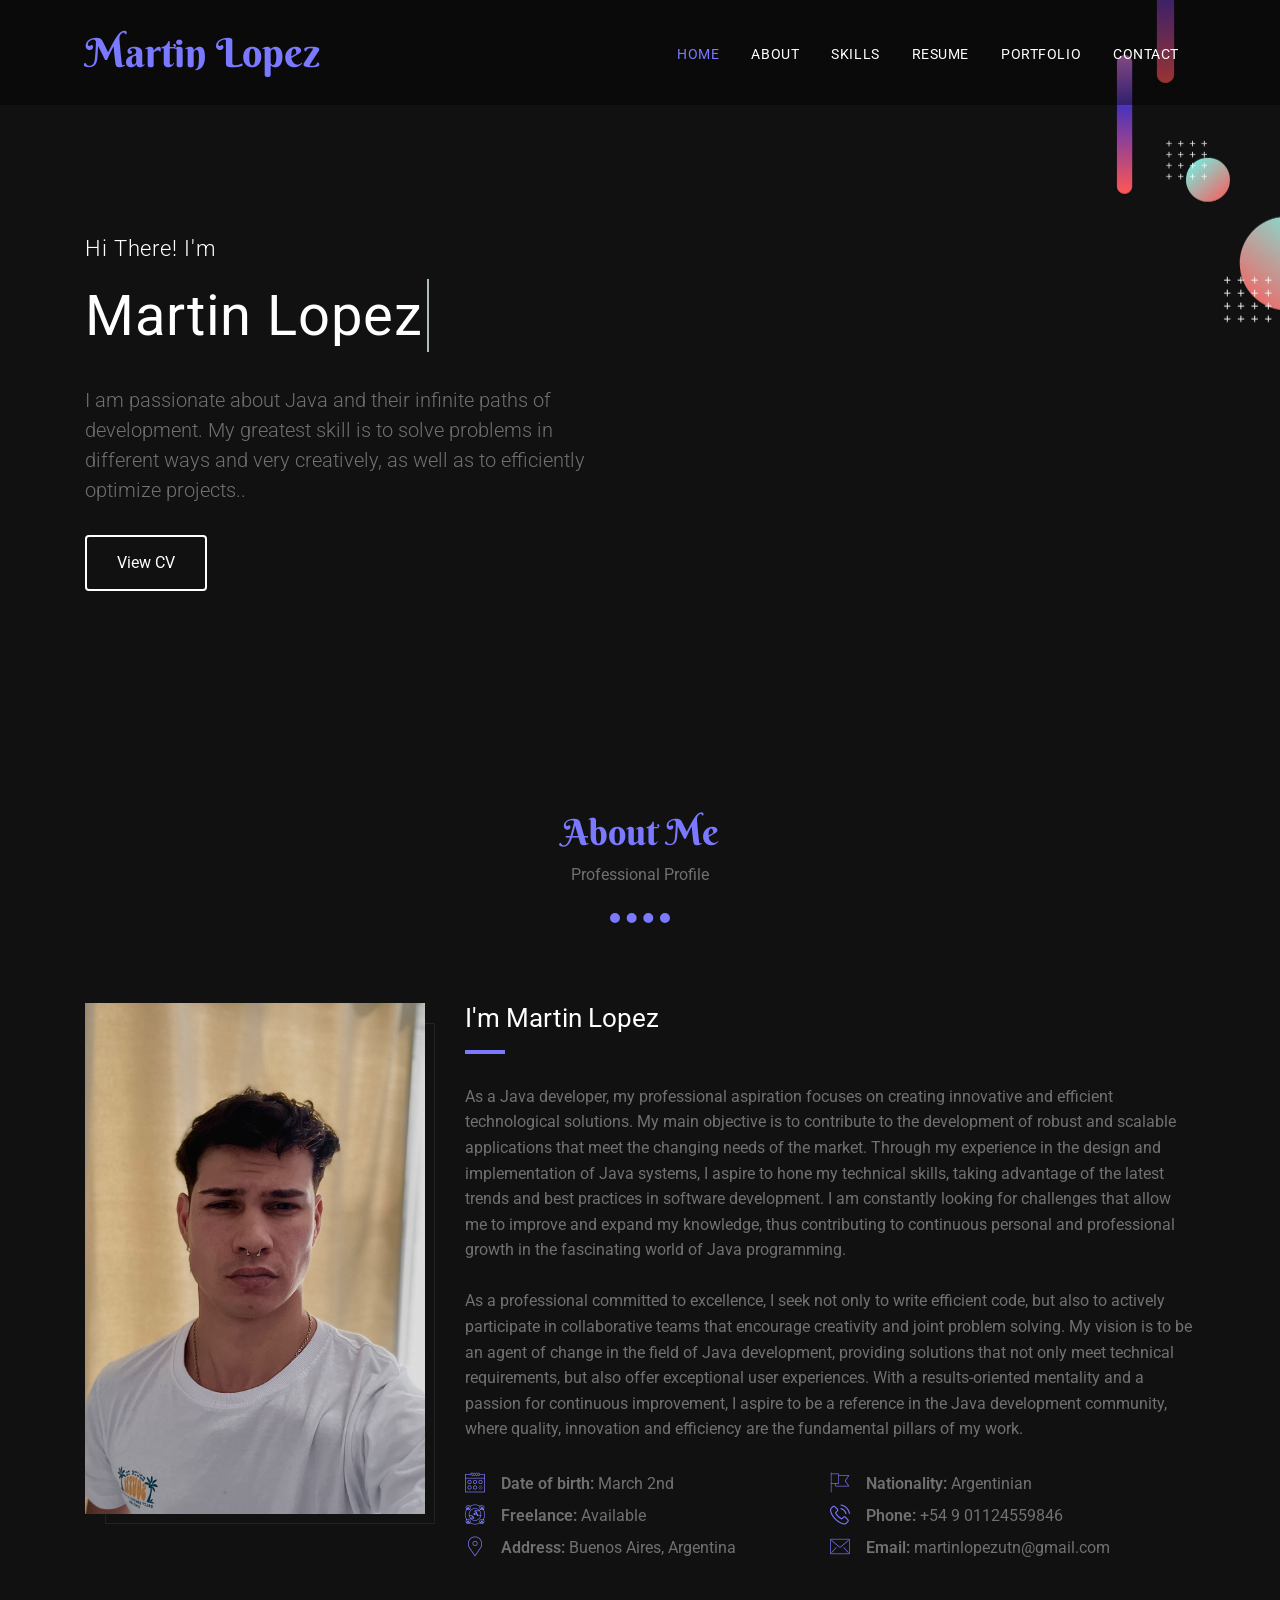
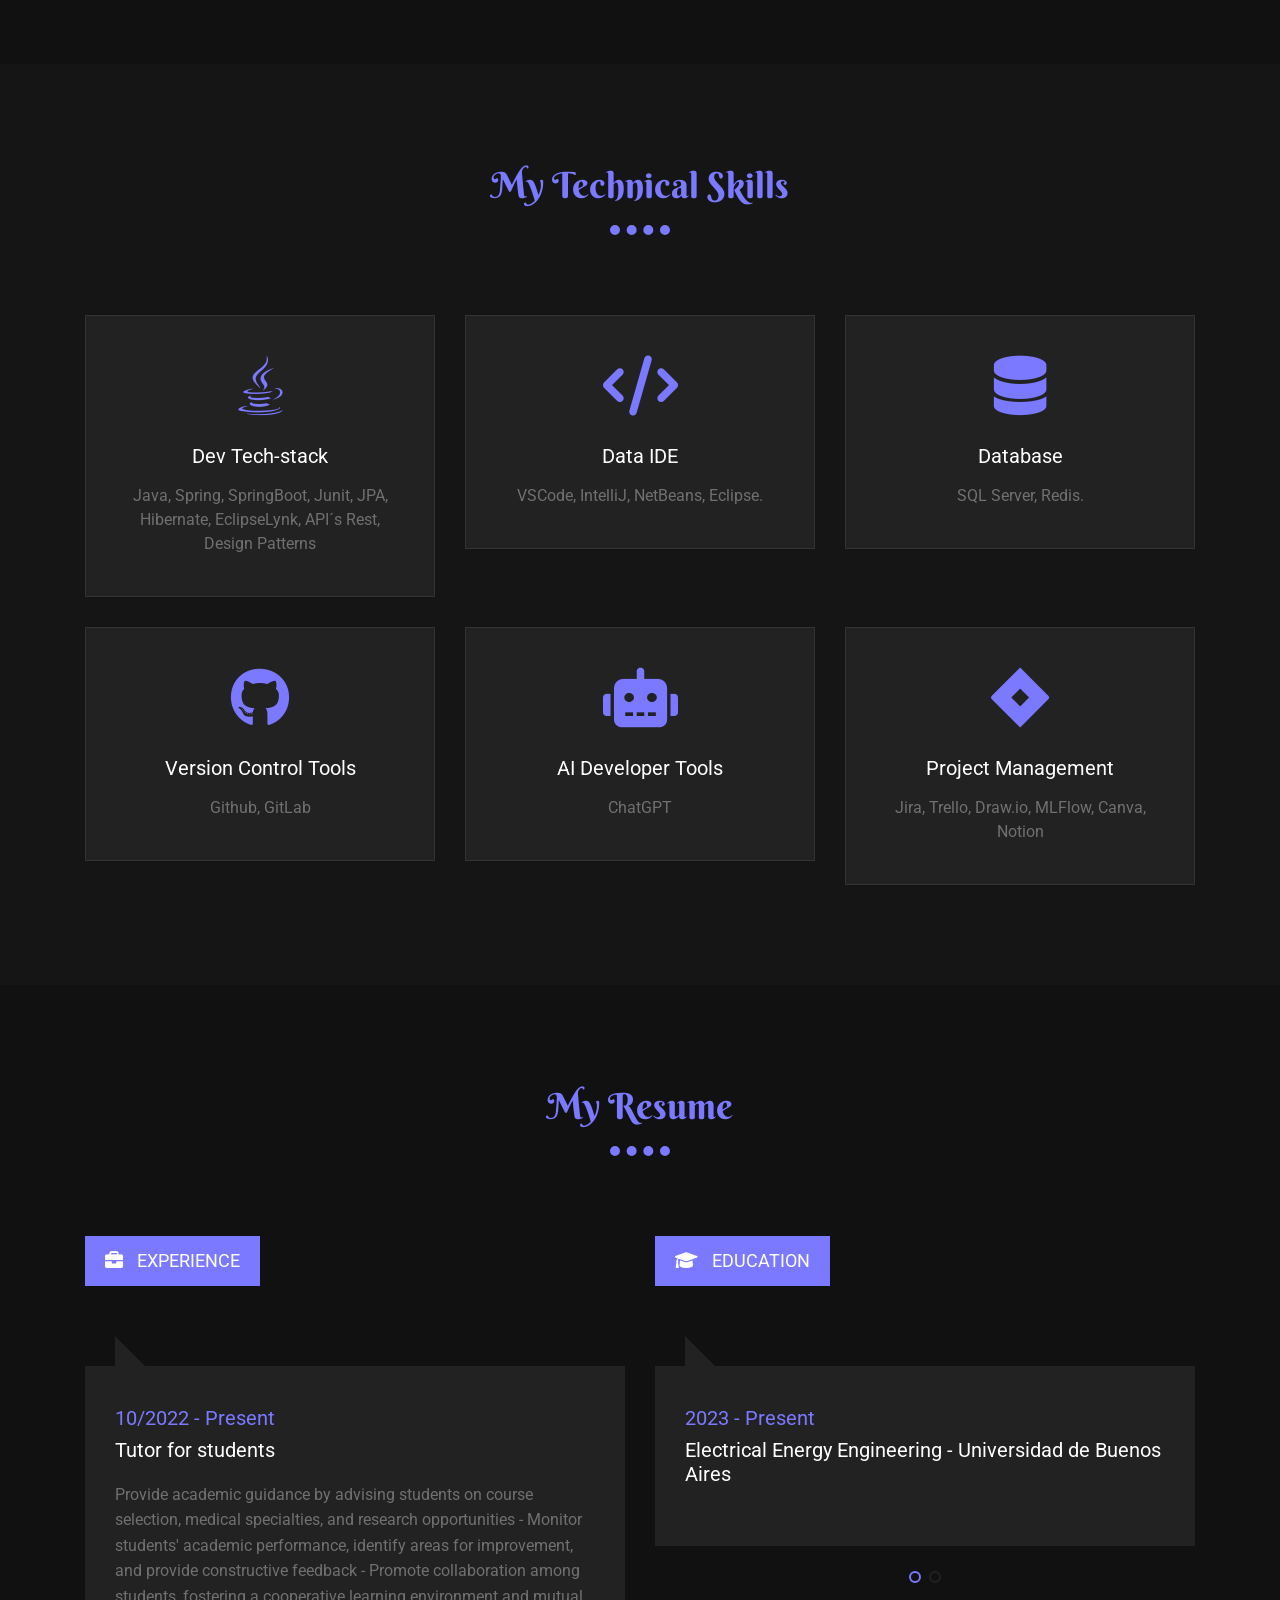
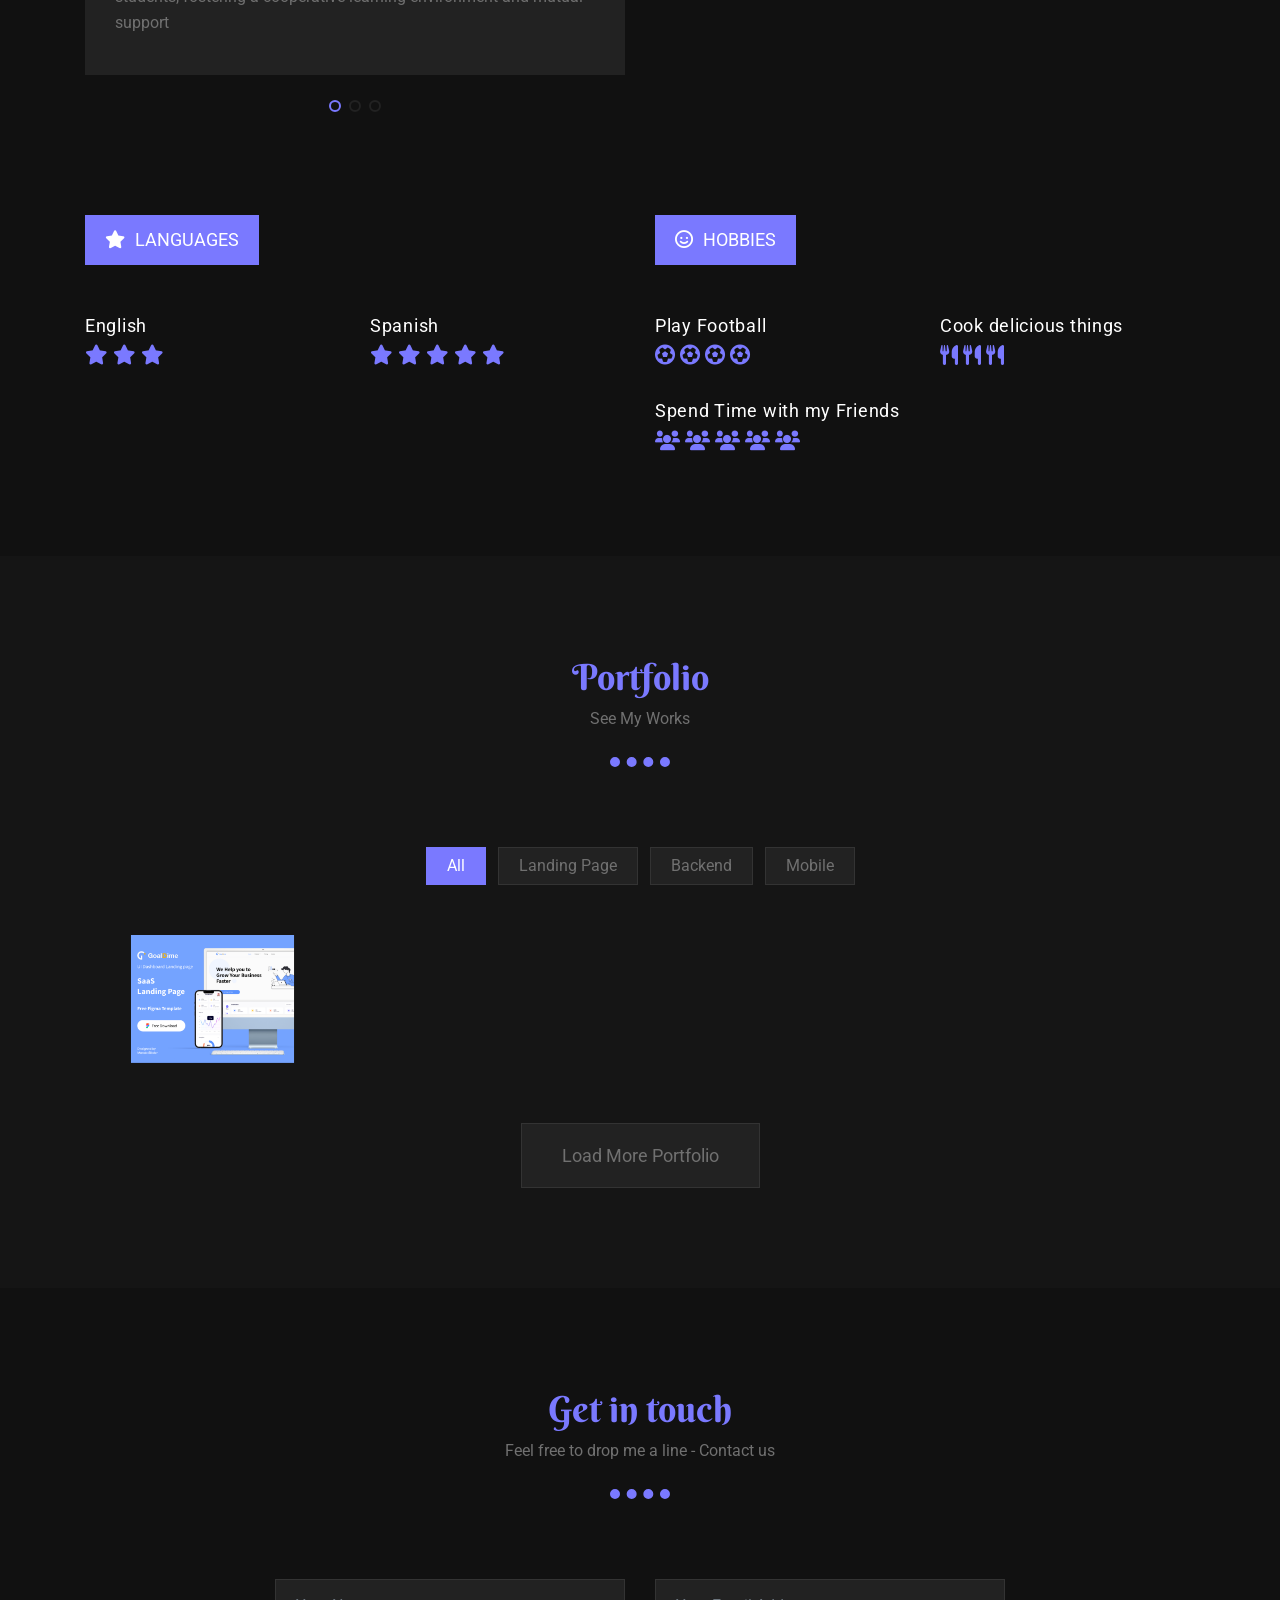
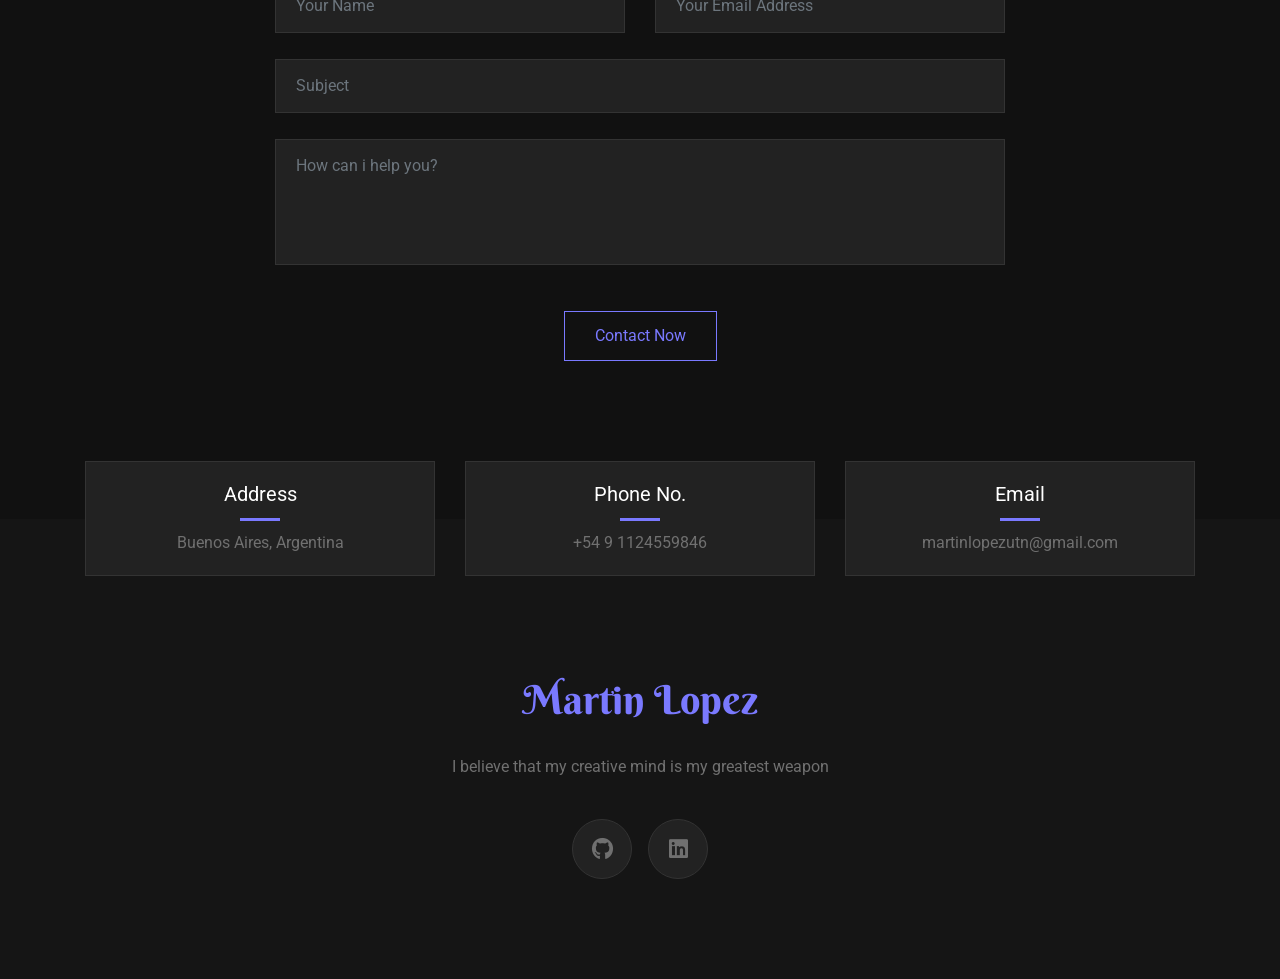
==== commit b1a321a8: "upgrade19/7/2025" ====
--- a/index.html
+++ b/index.html
@@ -100,7 +100,7 @@
 							</span>
 						</h2>
 						<p>I am passionate about Java and their infinite paths of development. My greatest skill is to solve problems in different ways and very creatively, as well as to efficiently optimize projects..</p>						
-						<a href="documents\Martín Alejandro López CV.pdf" target="_blank" class="btn-download">View CV</a>
+						<a href="documents\CV martin Lopez (1).pdf" target="_blank" class="btn-download">View CV</a>
 					</div>
 					<!-- Banner Content End -->
 				</div>
@@ -330,7 +330,7 @@
 								<div class="swiper-slide">
 									<div class="experience-single">
 										<h5>2023 - Present </h5>
-										<h4>Computer Engineering - Universidad de Buenos Aires</h4>
+										<h4>Electrical Energy Engineering - Universidad de Buenos Aires</h4>
 									</div>
 								</div>
 								<!-- Experience Slide end -->
